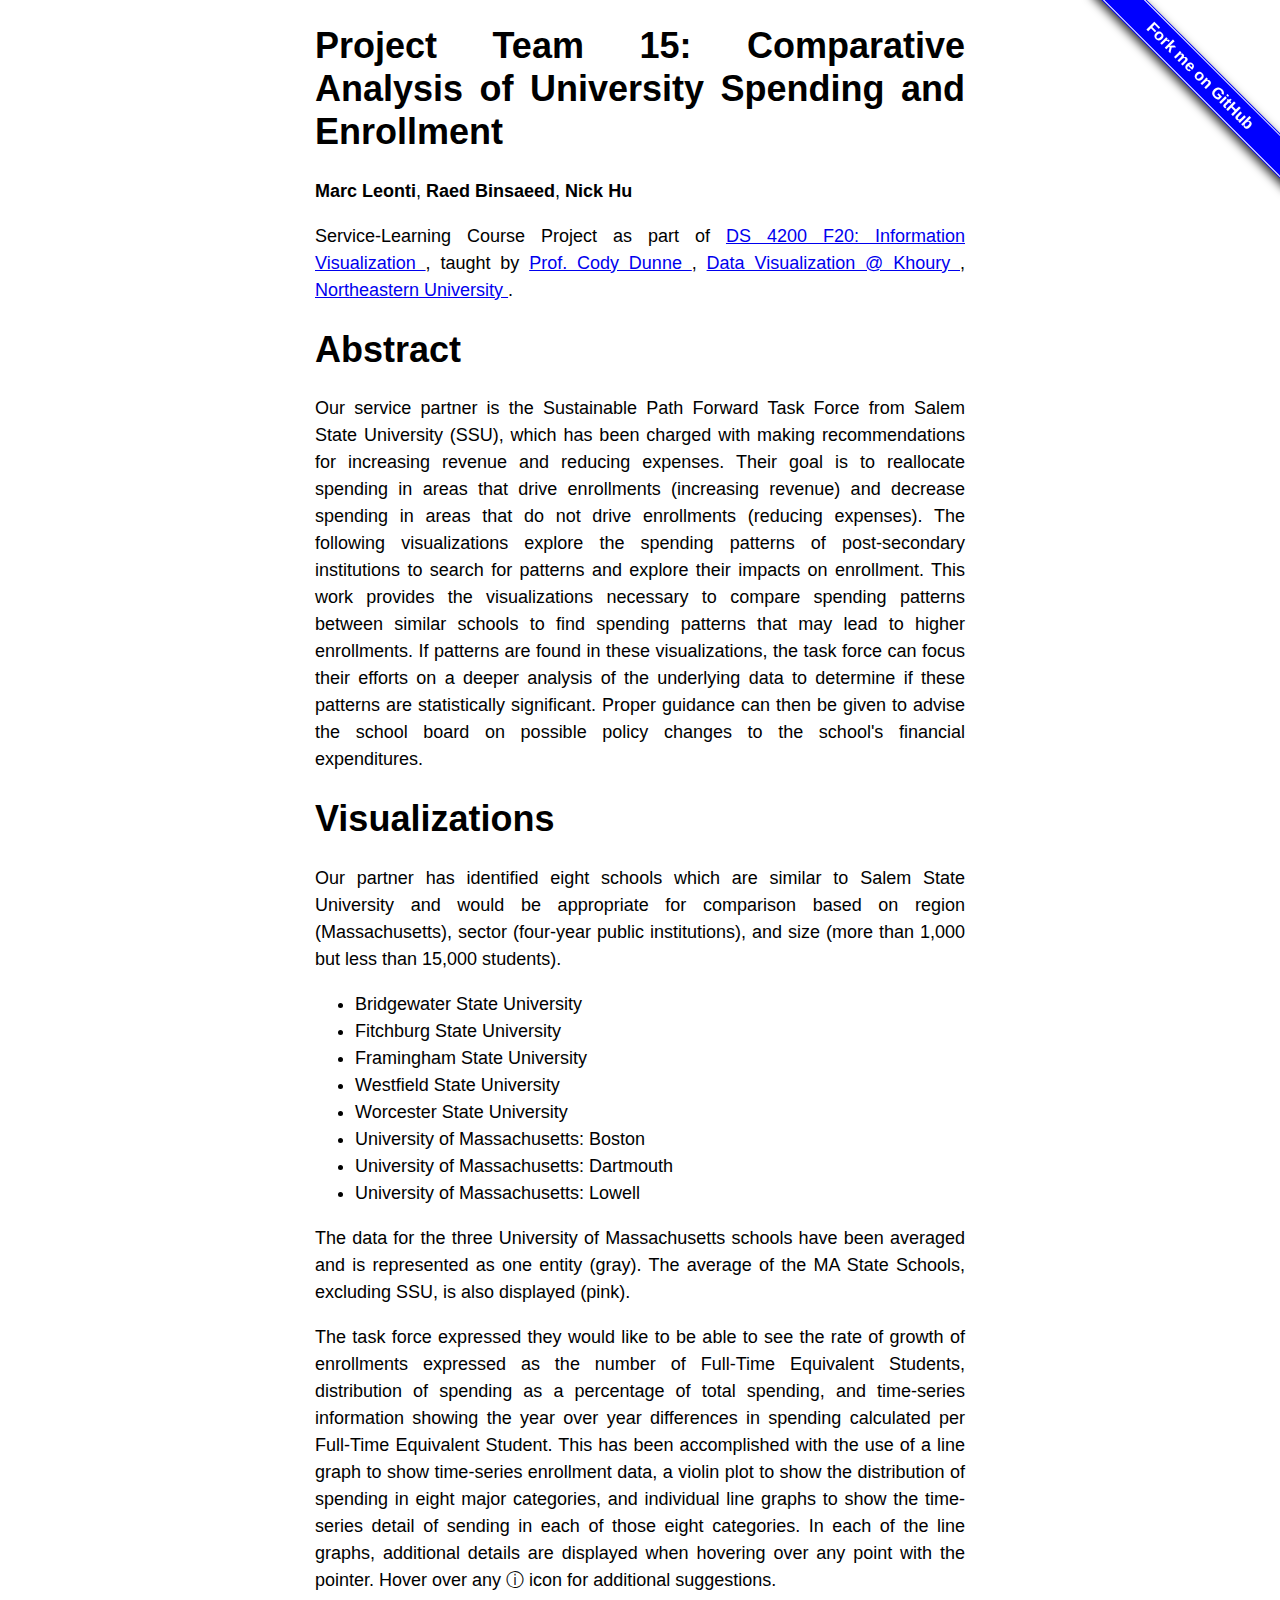
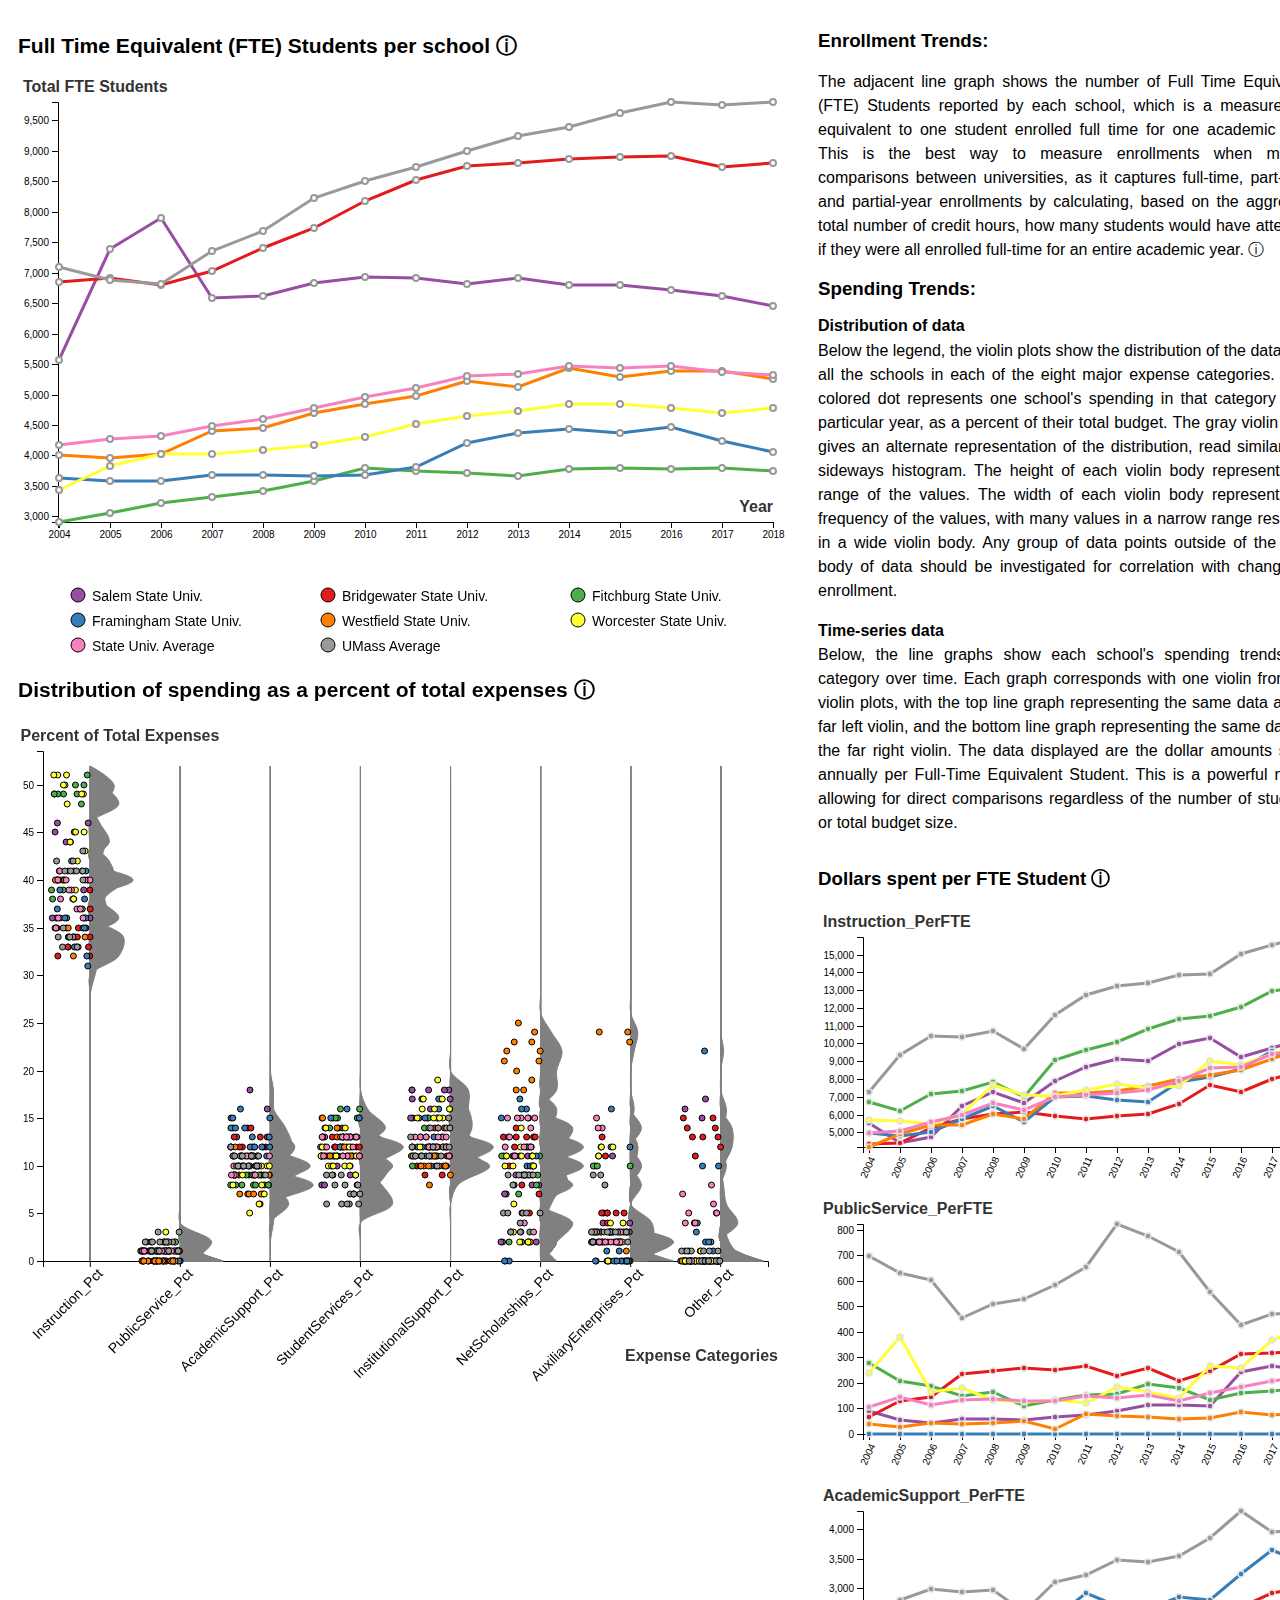
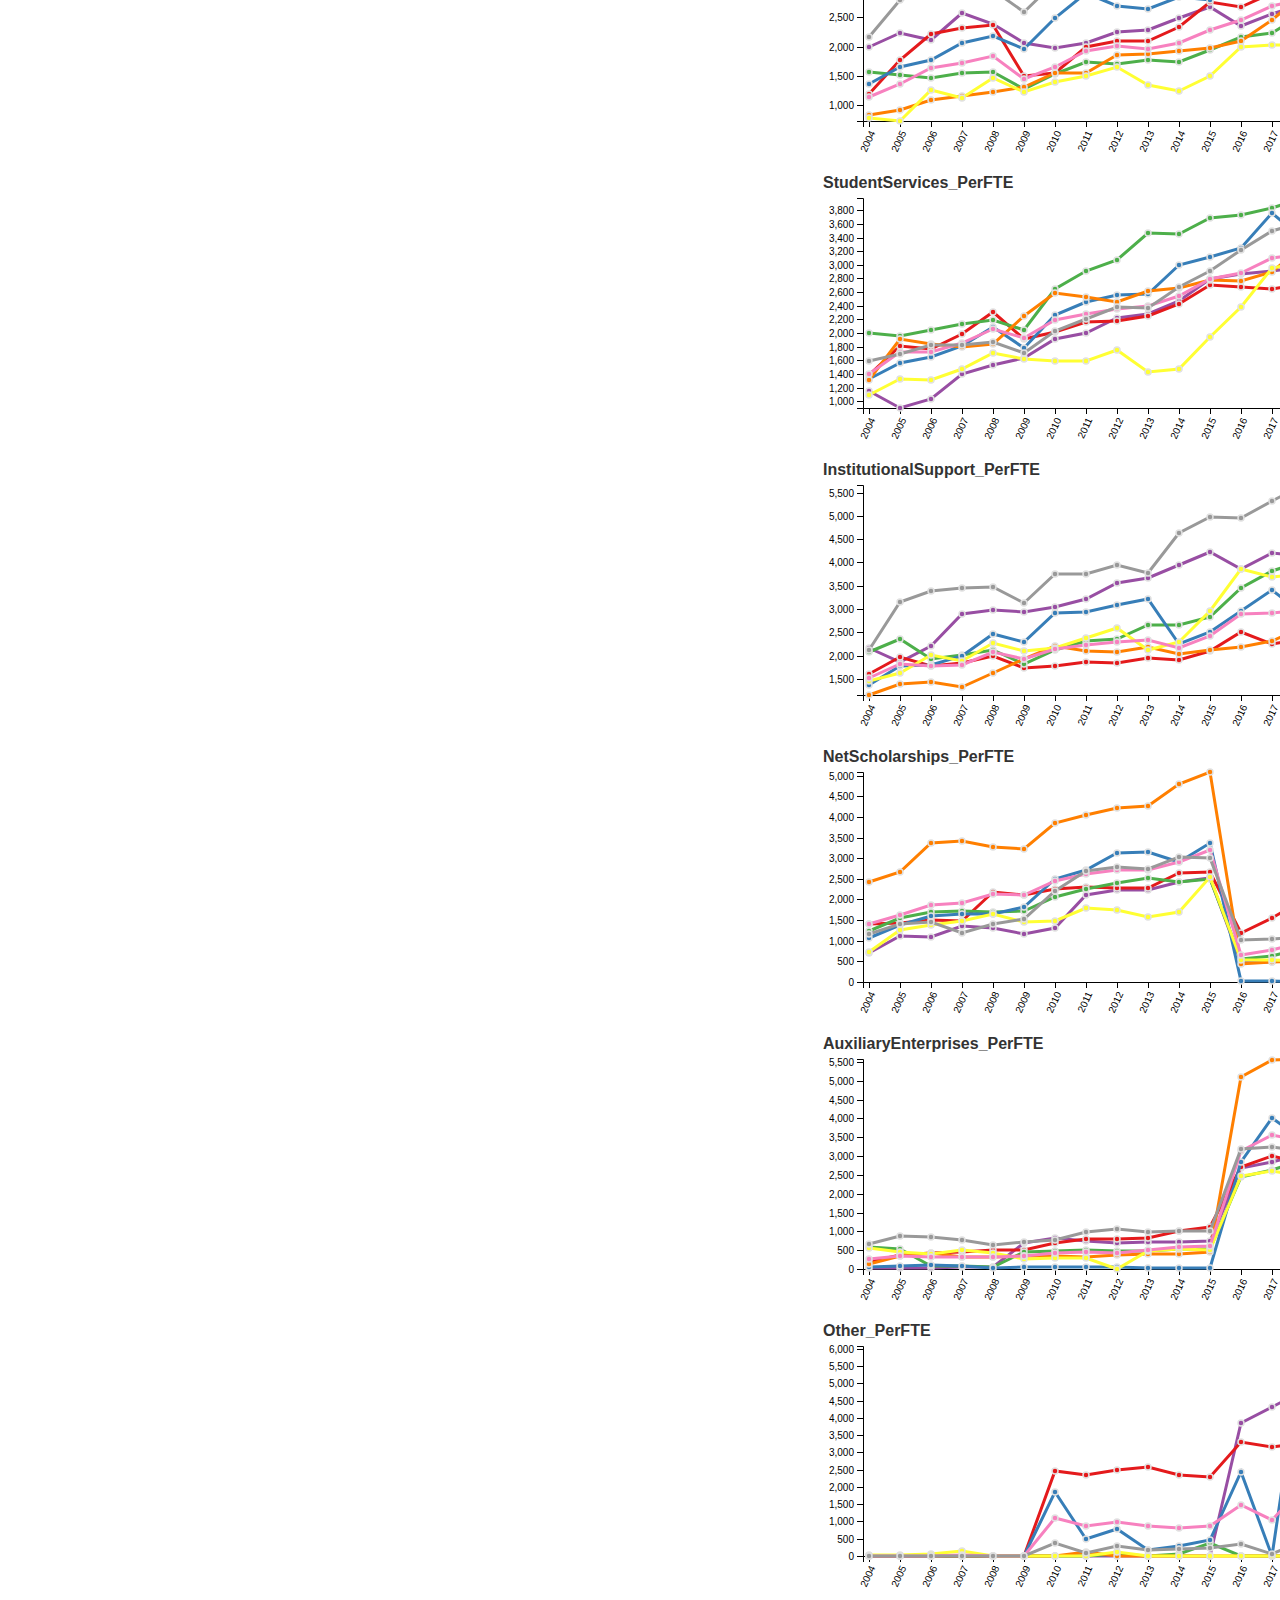
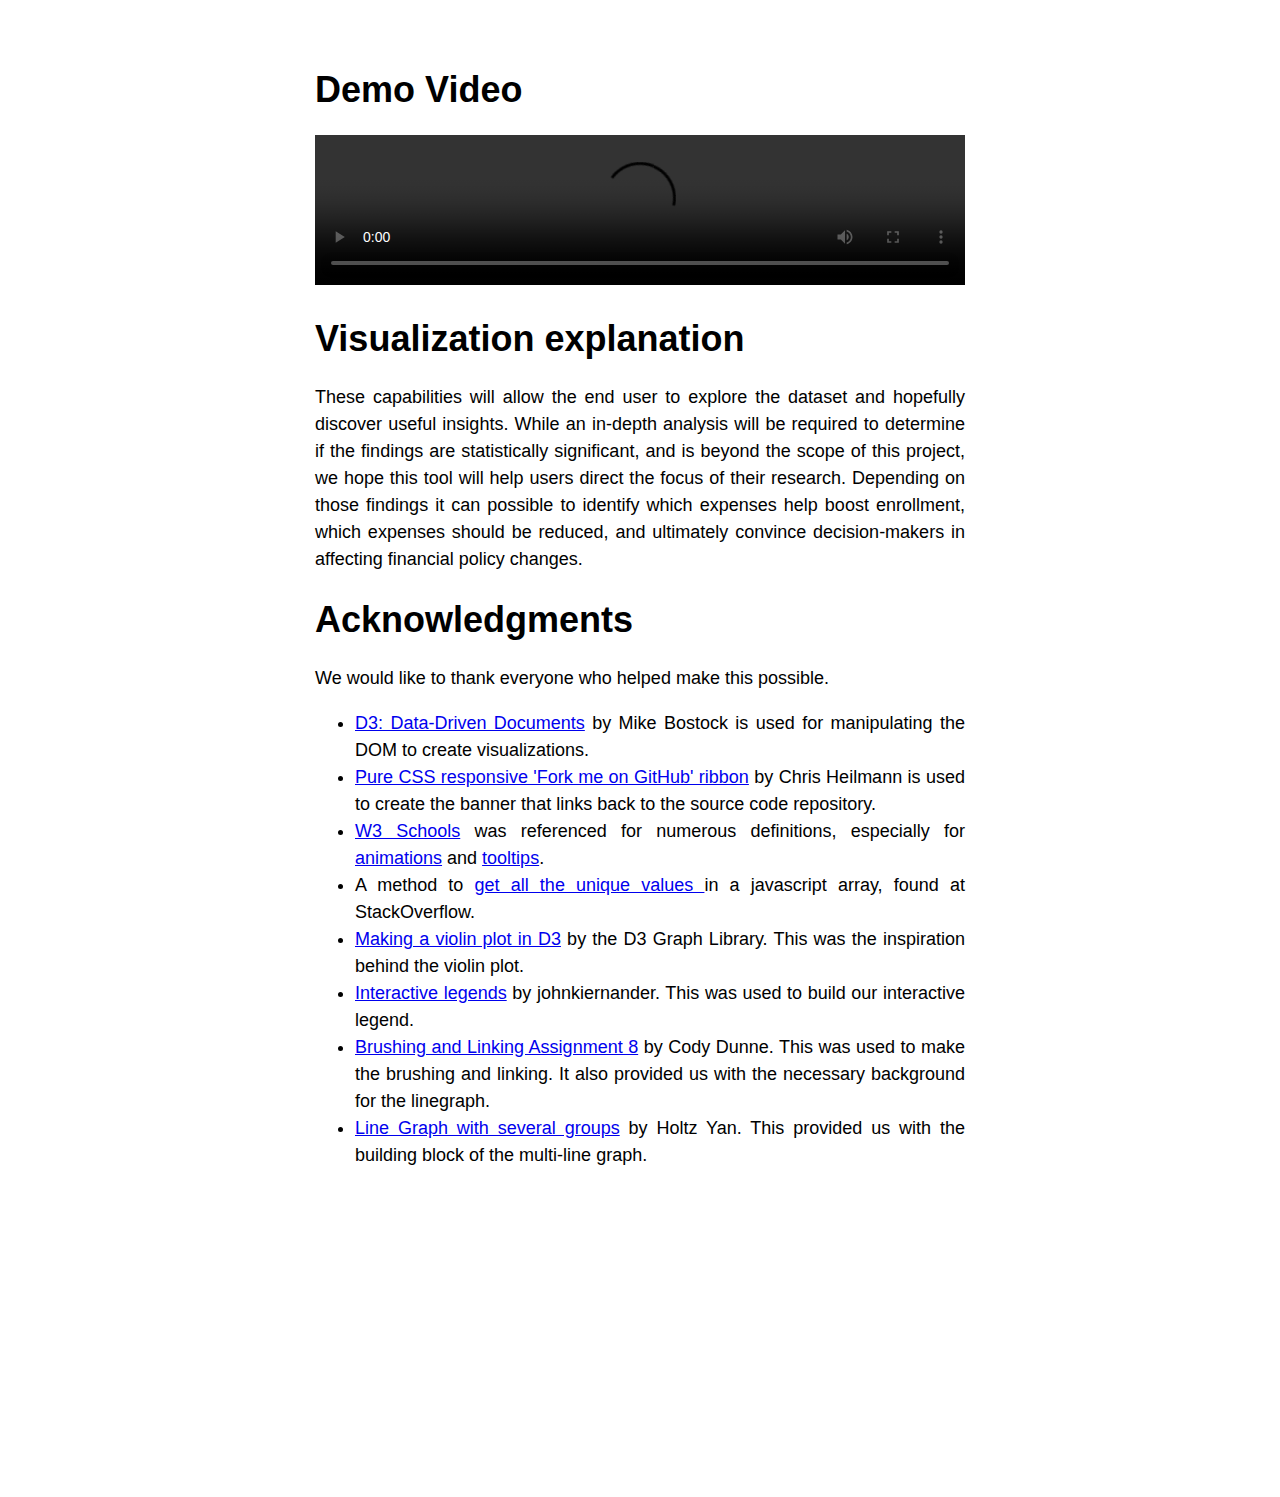
==== index.html @ 3ae49df3 "fixed typo" ====
<!DOCTYPE html>
<html lang='en'>

<!-- Begin Metadata -->

<head>
	<meta charset='utf-8'>
	<!-- Title -->
	<title>University Spending and Enrollment</title>
	<!-- CSS Styling -->
	<link rel='stylesheet' href='style.css'>
	<!-- Favicons -->
	<link rel='apple-touch-icon' sizes='180x180' href='favicons/apple-touch-icon.png'>
	<link rel='icon' type='image/png' sizes='32x32' href='favicons/favicon-32x32.png'>
	<link rel='icon' type='image/png' sizes='16x16' href='favicons/favicon-16x16.png'>
	<link rel='manifest' href='favicons/site.webmanifest'>
	<link rel='shortcut icon' href='favicons/favicon.ico'>
	<meta name='msapplication-TileColor' content='#da532c'>
	<meta name='msapplication-config' content='favicons/browserconfig.xml'>
	<meta name='theme-color' content='#ffffff'>
</head>
<!-- End Metadata -->


<!-- Begin tasks to be completed

/********************** TASKS TO BE COMPLETED *************************/

!! CITE REFERENCES WHERE WE BORROWED CODE (or saw code that inspired us)!!
Do this at the bottom of the index (this file) in 'Acknowledgements'

	Graphs
Make graph text not-selectable (axis labels)
Add $ or % to y-axis labels

End tasks to be completed -->


<body>


	<!-- Begin ForkOnGitHub -->
	<span id='forkongithub'>
		<a href='https://github.com/NEU-DS-4200-F20/project-group15-university_enrollment-spending'>
			Fork me on GitHub
		</a>
	</span>
	<!-- End ForkOnGitHub -->


	<!-- Begin Introduction -->
	<div class='narrow-column'>
		<h1>Project Team 15: Comparative Analysis of University Spending and Enrollment</h1>
		<p><strong>Marc Leonti</strong>, <strong>Raed Binsaeed</strong>, <strong>Nick Hu</strong></p>
		<p>
			Service-Learning Course Project as part of
			<a href='https://canvas.instructure.com/courses/1781732'>
				DS 4200 F20: Information Visualization
			</a>
			, taught by
			<a href='https://cody.khoury.northeastern.edu/'>
				Prof. Cody Dunne
			</a>
			,
			<a href='https://visualization.khoury.northeastern.edu/'>
				Data Visualization @ Khoury
			</a>
			,
			<a href='https://www.khoury.northeastern.edu/'>
				Northeastern University
			</a>
			.
		</p>

		<h1>Abstract</h1>
		<p>
			Our service partner is the Sustainable Path Forward Task Force from Salem State University (SSU), which has
			been charged with making recommendations for increasing revenue and reducing expenses. Their goal is to
			reallocate spending in areas that drive enrollments (increasing revenue) and decrease spending in areas that
			do not drive enrollments (reducing expenses). The following visualizations explore the spending patterns of
			post-secondary institutions to search for patterns and explore their impacts on enrollment. This work
			provides the visualizations necessary to compare spending patterns between similar schools to find spending
			patterns that may lead to higher enrollments. If patterns are found in these visualizations, the task force
			can focus their efforts on a deeper analysis of the underlying data to determine if these
			patterns are statistically significant. Proper guidance can then be given to advise the school board on
			possible policy changes to the school's financial expenditures.
		</p>

		<h1>Visualizations</h1>
		<p>
			Our partner has identified eight schools which are similar to Salem State University and would be
			appropriate for comparison based on region (Massachusetts), sector (four-year public institutions),
			and size (more than 1,000 but less than 15,000 students).
		</p>
		<ul>
			<li>Bridgewater State University</li>
			<li>Fitchburg State University</li>
			<li>Framingham State University</li>
			<li>Westfield State University</li>
			<li>Worcester State University</li>
			<li>University of Massachusetts: Boston</li>
			<li>University of Massachusetts: Dartmouth</li>
			<li>University of Massachusetts: Lowell</li>
		</ul>
		<p>
			The data for the three University of Massachusetts schools have been averaged and is represented as one
			entity (gray). The average of the MA State Schools, excluding SSU, is also displayed (pink).
		</p>
		<!-- insert data file switcher here -->
		<!--

		 -->
		<p>
			The task force expressed they would like to be able to see the rate of growth of enrollments expressed
			as the number of Full-Time Equivalent Students, distribution of spending as a percentage of total
			spending, and time-series information showing the year over year differences in spending calculated
			per Full-Time Equivalent Student. This has been accomplished with the use of a line graph to show
			time-series enrollment data, a violin plot to show the distribution of spending in eight major
			categories, and individual line graphs to show the time-series detail of sending in each of those
			eight categories. In each of the line graphs, additional details are displayed when hovering over
			any point with the pointer. Hover over any &#9432; icon for additional suggestions.
		</p>
	</div><!-- End narrow-column -->
	<!-- End Introduction -->


	<!-- Begin Visualizations -->
	<div class='vis-holder'>
		<!-- This container holds all visualizations -->

		<div class='side-graph-column'>
			<h3>
				Full Time Equivalent (FTE) Students per school
				<!-- a tooltip activated by hovering over an icon -->
				<span class="tooltipicon"> &#9432;
					<span class="tooltiptext">
						In this line graph, hovering over any data point will reveal more data about that
						specific point.<br /><br />Click any colored dot in the legend below to filter by school.
						Continue clicking the colored dots to add or remove schools from all of the line graphs.
						<br /><br />Click anywhere in the violin plot area to reset the graph to show all schools.
					</span>
				</span>
			</h3>
			<div class='total-fte-holder'>
				<!-- Total FTE line graph is inserted here by js -->
			</div>
		</div><!-- End side-graph-column -->

		<div class='side-text-column'>
			<h3>Enrollment Trends:</h3>
			<p>
				The adjacent line graph shows the number of Full Time Equivalent (FTE) Students reported by
				each school, which is a measurement equivalent to one student enrolled full time for one academic
				year. This is the best way to measure enrollments when making comparisons between universities, as
				it captures full-time, part-time, and partial-year enrollments by calculating, based on the
				aggregate total number of credit hours, how many students would have attended if they were all
				enrolled full-time for an entire academic year.
				<!-- a tooltip activated by hovering over an icon -->
				<span class="tooltipicon"> &#9432;
					<span class="tooltiptext">
						We can see with this visualization that most of the schools in this analysis have reported
						positive growth over time, but Salem State University (purple) has shown steady negative
						growth since 2010. Bridgewater State (red) has the most FTE Students of the MA State schools,
						and the UMass schools (gray) have the highest average enrollment among all MA public schools.
						Both schools have reported steady growth over the timeframe.<br /><br />Since these schools seem to be
						getting it right, we would look for similar spending patterns between these schools to find
						a correlation between certain expenses and enrollment changes.
					</span>
				</span>
			</p>

			<h3>Spending Trends:</h3>
			<h4>Distribution of data</h4>
			<p>
				Below the legend, the violin plots show the distribution of the data from all the schools in each of
				the eight major expense categories. Each colored dot represents one school's spending in that category
				for a particular year, as a percent of their total budget. The gray violin body gives an alternate
				representation of the distribution, read similar to a sideways histogram. The height of each violin
				body represents the range of the values. The width of each violin body represents the frequency of the
				values, with many values in a narrow range resulting in a wide violin body. Any group of data points
				outside of the main body of data should be investigated for correlation with changes in enrollment.
			</p>
			<h4>Time-series data</h4>
			<p>
				Below, the line graphs show each school's spending trends per category over time. Each graph
				corresponds with one violin from the violin plots, with the top line graph representing the same
				data as the far left violin, and the bottom line graph representing the same data as the far right
				violin. The data displayed are the dollar amounts spent annually per Full-Time Equivalent Student.
				This is a powerful metric allowing for direct comparisons regardless of the number of students or
				total budget size.
			</p>

		</div><!-- End side-text-column -->

		<div class='sticky-zone'>
			<!-- This container holds the violins and legend -->

			<div class='legend-zone'>
				<!-- legend is inserted here by js -->
			</div>

			<div class='violinplot-holder'>
				<h3>
					Distribution of spending as a percent of total expenses
					<!-- a tooltip activated by hovering over an icon -->
					<span class="tooltipicon"> &#9432;
						<span class="tooltiptext">
							Brushing (click and drag) on any group of points within a violin will filter the
							corresponding line graph on the right to only show the lines related to those data
							points. Simply clicking anywhere in the chart will reset the line graphs to show all
							data again.<br /><br />For example, if the brushed points happen to represent Salem State
							in 2006 and Fitchburg State in 2010, the corresponding line graph on the right will
							show the lines for both Salem and Fitchburg in both 2006 and 2010. You can only brush
							one violin at a time, but consecutively brushing numerous violins will allow each
							line graph to highlight a different subset of the data.
						</span>
					</span>
				</h3>
				<!-- violinplot is inserted here by js -->
			</div><!-- End violinplot-holder -->

		</div><!-- End sticky-zone -->


		<div class='linecharts-holder'>
			<h3>
				Dollars spent per FTE Student
				<!-- a tooltip activated by hovering over an icon -->
				<span class="tooltipicon"> &#9432;
					<span class="tooltiptext">
						Hovering over any data point will reveal more data about that specific point.<br /><br />
						The number of schools represented in these line graphs can also be filtered by clicking
						on the colored circles in the legend. Brushing (click and drag) on any group of
						points within a violin will filter the corresponding line graph below to only show the
						lines related to those data points.<br /><br />Click anywhere in the violin plot area to
						reset the line graphs to show all schools.
					</span>
				</span>
			</h3>
		</div><!-- End linecharts-holder -->

	</div><!-- End vis-holder -->
	<!-- End Visualizations -->


	<!-- Begin Video -->
	<div class='narrow-column'>
		<h1>Demo Video</h1>


		<video controls width='100%'>
			<source src='files/Ourvideo.mp4' type='video/mp4'>
			<p>
				Your browser doesn't support HTML5 video. Here is a
				<a href='http://www.ccs.neu.edu/home/cody/courses/shared/d3-flexible-transitions.mp4'>
					link to the video
				</a> instead.
			</p>
		</video>




		<!-- Begin Conclusion -->
		<h1>Visualization explanation</h1>
		<p>
			These capabilities will allow the end user to explore the dataset and hopefully discover useful insights.
			While an in-depth analysis will be required to determine if the findings are statistically significant, and
			is beyond the scope of this project, we hope this tool will help users direct the focus of their research.
			Depending on those findings it can possible to identify which expenses help boost enrollment, which
			expenses should be reduced, and ultimately convince decision-makers in affecting financial policy changes.
		</p>

		<h1>Acknowledgments</h1>
		<p>We would like to thank everyone who helped make this possible.</p>
		<ul>
			<li>
				<a href='https://d3js.org/'>D3: Data-Driven Documents</a> by Mike Bostock
				is used for manipulating the DOM to create visualizations.
			</li>
			<li>
				<a href='https://codepo8.github.io/css-fork-on-github-ribbon/#'>Pure CSS
				responsive 'Fork me on GitHub' ribbon</a> by Chris Heilmann is used to create
				the banner that links back to the source code repository.
			</li>
			<li>
				<a href='https://www.w3schools.com/'>W3 Schools</a> was referenced for numerous
				definitions, especially for <a href='https://www.w3schools.com/css/css3_animations.asp'>
				animations</a> and <a href='https://www.w3schools.com/css/css_tooltip.asp'>
				tooltips</a>.
			</li>
			<li>
				A method to
				<a href='https://stackoverflow.com/questions/1960473/get-all-unique-values-in-a-javascript-array-remove-duplicate'>
					get all the unique values
				</a> in a javascript array, found at StackOverflow.
			</li>
			<li>
				<a href='https://www.d3-graph-gallery.com/graph/violin_jitter.html'>Making a violin plot in D3</a> by
				the D3 Graph Library. This was the inspiration behind the violin plot.
			</li>
			<li>
				<a href='http://dimplejs.org/advanced_examples_viewer.html?id=advanced_interactive_legends'>Interactive
				legends</a> by johnkiernander. This was used to build our interactive legend.
			</li>
			<li>
				<a href='https://github.com/NEU-DS-4200-F20/assignment--brushing-and-linking-binsaeedraed.git'>Brushing
				and Linking Assignment 8</a> by Cody Dunne. This was used to make the brushing and linking. It also
				provided us with the necessary background for the linegraph.
			</li>
			<li>
				<a href='https://www.d3-graph-gallery.com/graph/line_several_group.html'>Line Graph with several
				groups</a> by Holtz Yan. This provided us with the building block of the multi-line graph.
			</li>
		</ul>
		<!-- End Conclusion -->

	</div><!-- End narrow-column -->


	<div class='blank-area'>
		<!-- For testing & debugging. Delete later -->
	</div><!-- End blank-area -->


	<!-- Scripts at the end avoid need for dealing with async, defer, or onload event handlers -->
	<script src='lib/d3.v6.1.1/d3.min.js'></script>
	<script src='js/visualization.js'></script>

	<!-- Must list the global file first to define the colors -->
	<script src='js/global.js'></script> <!-- color chart -->

	<!-- Now we can build the violin and line graphs -->
	<script src='js/ftelinegraph.js'></script>
	<script src='js/legend.js'></script>
	<script src='js/violinplot.js'></script>
	<script src='js/linegraph.js'></script>

</body>

</html>
---- style.css ----
/* General formatting */

body {
	padding: 0 10px;
	font: 18px/1.5 -apple-system, BlinkMacSystemFont, 'avenir next', avenir, 'Segoe UI', 'lucida grande',
		'helvetica neue', helvetica, 'Fira Sans', roboto, noto, 'Droid Sans', cantarell, oxygen, ubuntu,
		'franklin gothic medium', 'century gothic', 'Liberation Sans', sans-serif;
}

h1 {
	line-height: 1.2;
}

h2,
h3 {
	line-height: 1;
}

h4 {
	line-height: .8;
	margin-bottom: -10px;
}

/* A narrow column of text */
.narrow-column {
	max-width: 650px;
	margin: 20px auto;
	text-align: justify;
	text-justify: inter-word;
}

/* A container holding all visualization containers*/
.vis-holder {
	width: 1300px;
	height: 3230px;
		/* Extra height needed to allow for split scrolling. Increasing this
		number increases the distance between the end of the column of
		linecharts and the beginning of the Demo Video header. */
	margin: 20px auto;
}

/* A column on the left for a graph */
.side-graph-column {
	width: 800px;
	float: left;
}

/* A container for the FTE line graph */
.total-fte-holder {
	width: 800px;
	float: left;
}

/* A column on the right for text */
.side-text-column {
	font-size: 16px;
	width: 500px;
	float: right;
	text-align: justify;
	text-justify: inter-word;
}

/* A container that 'sticks' to the top left corner of the
		screen while scrolling through content on the right. The
		violin and legend containers reside inside this container*/
.sticky-zone {
	float: left;
	position: -webkit-sticky;
	position: sticky;
	top: 0;
}

/* A container for the legend */
.legend-zone {
	width: 800px;
	margin: auto;
}

/* A container for the violinplot */
.violinplot-holder {
	margin-top: -20px;
	width: 800px;
	float: left;
}

/* A container for the linegraphs  pinned to the right side of the sticky-zone */
.linecharts-holder {
	font-size: 16px;
	float: right;
	width: 500px;
	/* when adjusting this number also look at:
					linegraph.js linewidth = ?px */
}

/* A temporary class for debugging */
.blank-area {
	width: 650px;
	height: 300px;
	margin: auto;
}

/* ? */
circle.selected {
	stroke: pink;
	fill: red;
	stroke-width: 3;
	/* opacity: 0.5; */
}

/* ? */
.point {
	fill: white;
	stroke: #999;
}

/* x-axis and y-axis labels */
.axisLabel {
	fill: #333;
	font-size: 16px;
	font-weight: bold;
}

/* School names in the legend */
.legend-text {
	font-size: 14px;
	color: #000;
}


/* From https://www.w3schools.com/css/css_tooltip.asp */
/* Tooltip container */
.tooltipicon {
	position: relative;
	display: inline-block;
	animation: blinky 10s linear 1s infinite forwards
}

@keyframes blinky {
	5% {color: black;}
	10% {color: white;}
	15% {color: black;}
	20% {color: white;}
	25% {color: black;}
}

/* Tooltip text */
.tooltipicon .tooltiptext {
	visibility: hidden;
	width: 400px;
	background-color: lightsteelblue;
	font: 14px sans-serif;
	color: blue;
	text-align: left;
	padding: 10px;
	border-radius: 6px;
	top: 100%;
	left: 50%;
	margin-left: -200px;
	animation: 0s;
	opacity: 0;
	transition: 350ms;

	/* Position the tooltip text */
	position: absolute;
	z-index: 1;
}

/* Show the tooltip text when you mouse over the tooltip container */
.tooltipicon:hover .tooltiptext {
	visibility: visible;
	opacity: 1;
}




/* Format the in-graph tooltips */
div.tooltip {
	position: absolute;
	top: 100%;
	left: 50%;
	margin-left: -200px;
	text-align: left;
	padding: 4px;
	font: 12px sans-serif;
	background: lightsteelblue;
	border: 0px;
	border-radius: 4px;
	pointer-events: none;
}

/* Format the tooltip */
div.tooltip2 {
	position: absolute;
	text-align: left;
	padding: 4px;
	font: 12px sans-serif;
	background: lightsteelblue;
	border: 0px;
	border-radius: 4px;
	pointer-events: none;
}

/* Fork on GitHub ribbon via https://codepo8.github.io/css-fork-on-github-ribbon/# */
#forkongithub a {
	background: #00F;
	color: #fff;
	text-decoration: none;
	font-family: arial, sans-serif;
	text-align: center;
	font-weight: bold;
	padding: 5px 40px;
	font-size: 1rem;
	line-height: 1.4rem;
	position: relative;
	transition: 0.5s;
}

#forkongithub a:hover {
	background: #118;
	color: #fff;
}

#forkongithub a::before,
#forkongithub a::after {
	content: '';
	width: 100%;
	display: block;
	position: absolute;
	top: 1px;
	left: 0;
	height: 1px;
	background: #fff;
}

#forkongithub a::after {
	bottom: 1px;
	top: auto;
}

@media screen and (min-width:1000px) {
	#forkongithub {
		position: absolute;
		display: block;
		top: 0;
		right: 0;
		width: 200px;
		overflow: hidden;
		height: 200px;
		z-index: 9999;
	}

	#forkongithub a {
		width: 200px;
		position: absolute;
		top: 60px;
		right: -60px;
		transform: rotate(45deg);
		-webkit-transform: rotate(45deg);
		-ms-transform: rotate(45deg);
		-moz-transform: rotate(45deg);
		-o-transform: rotate(45deg);
		box-shadow: 4px 4px 10px rgba(0, 0, 0, 0.8);
	}
}
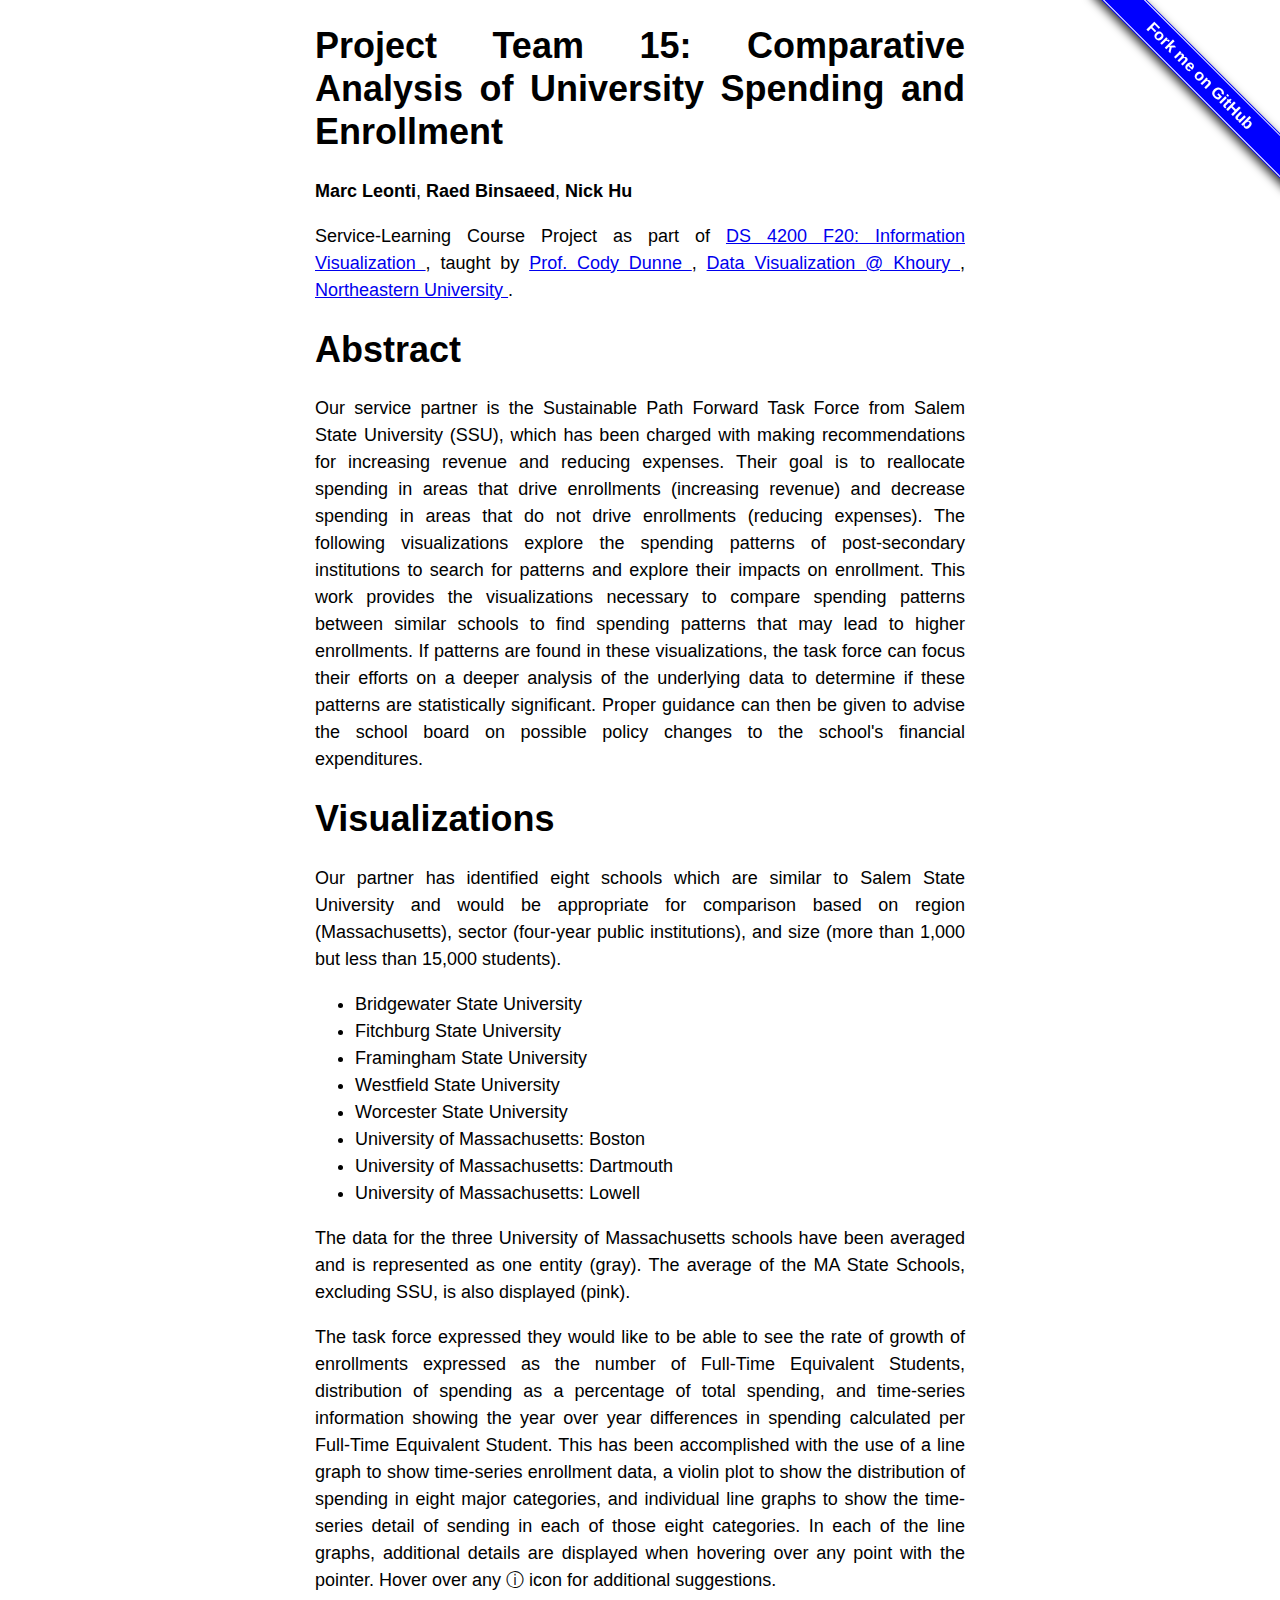
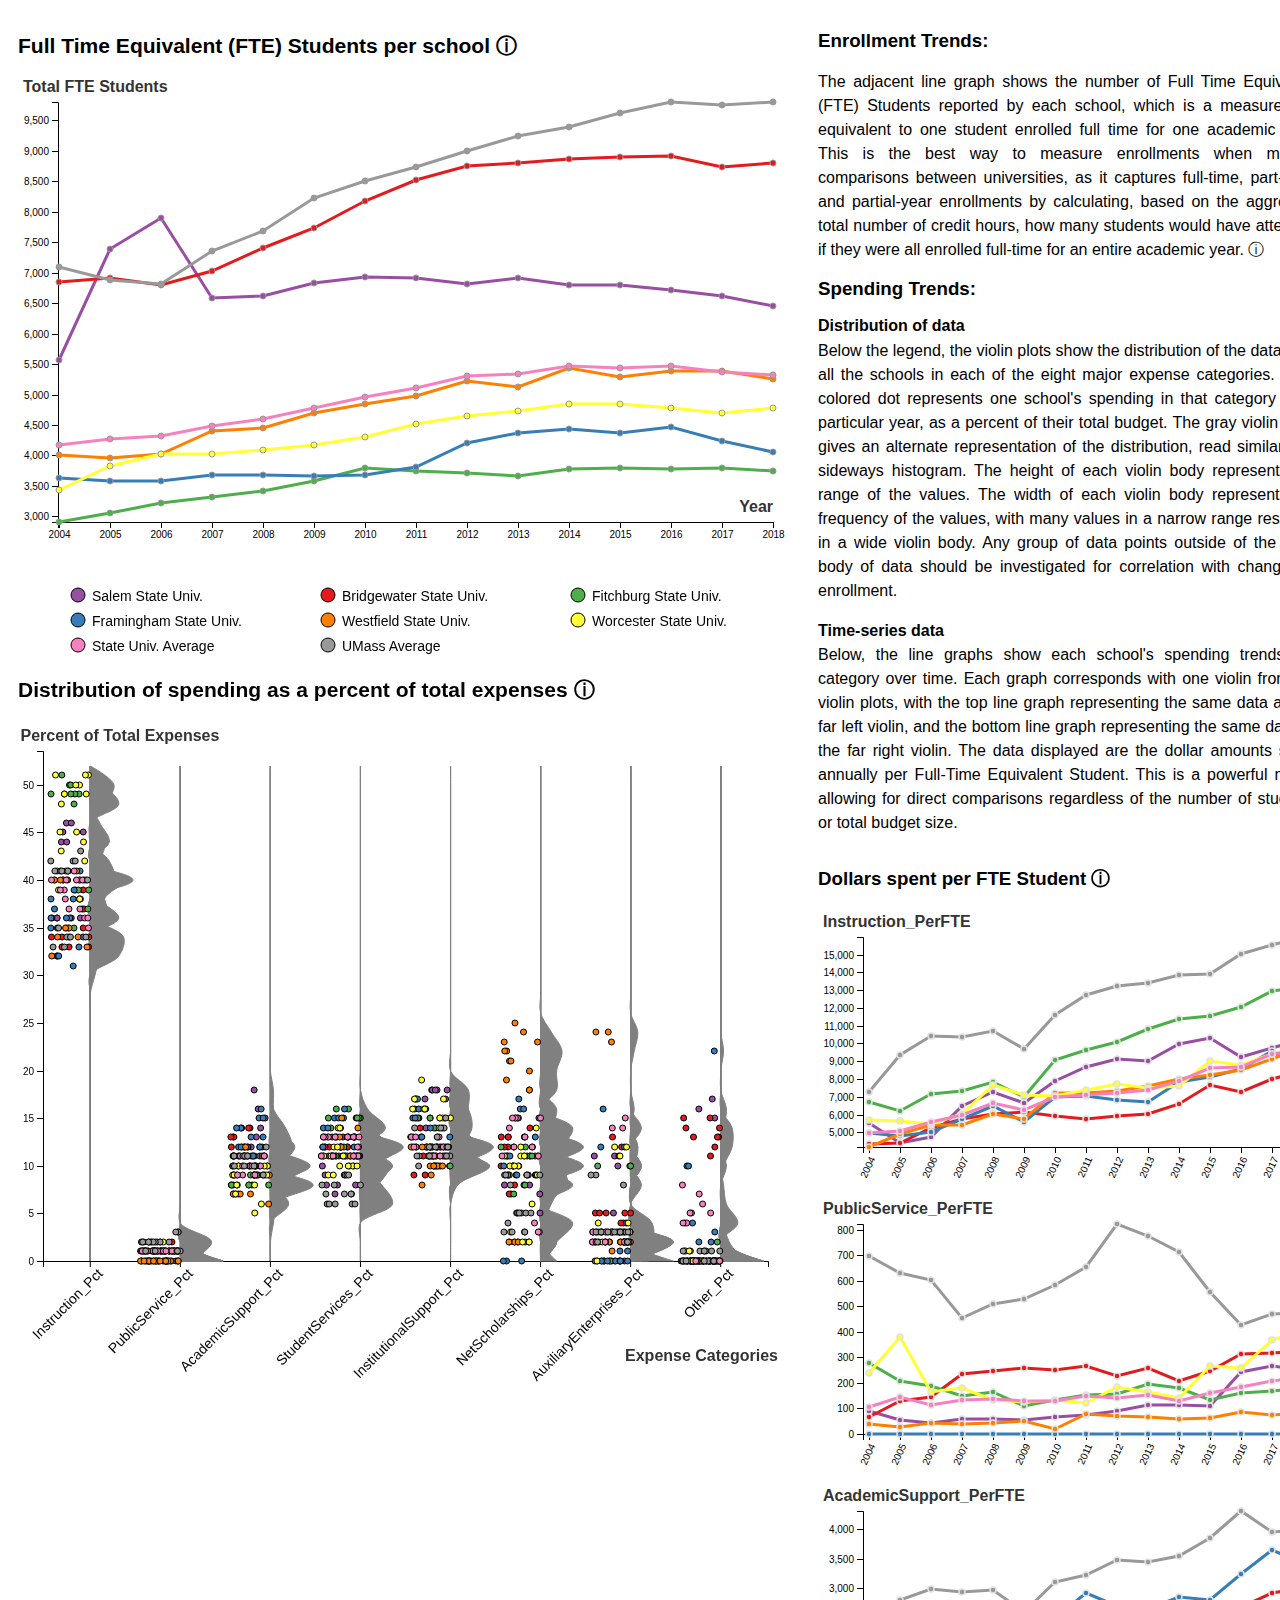
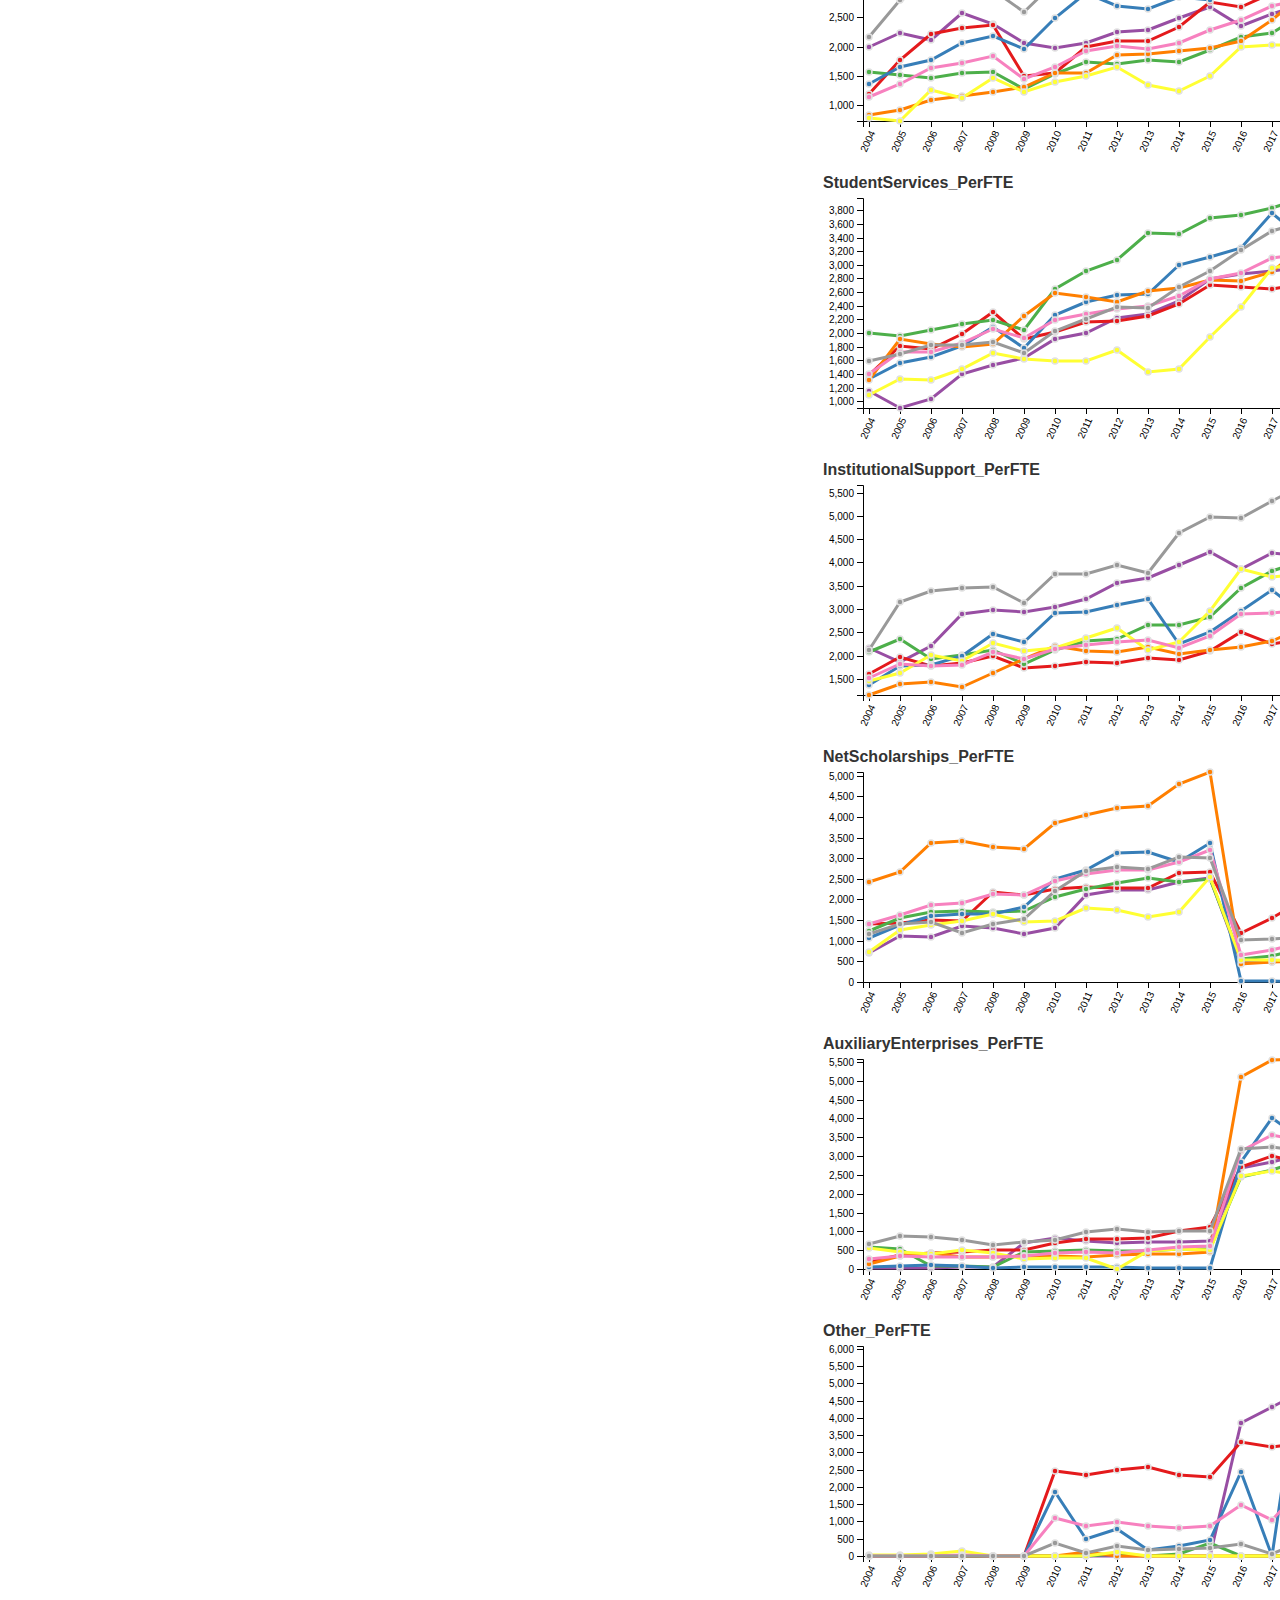
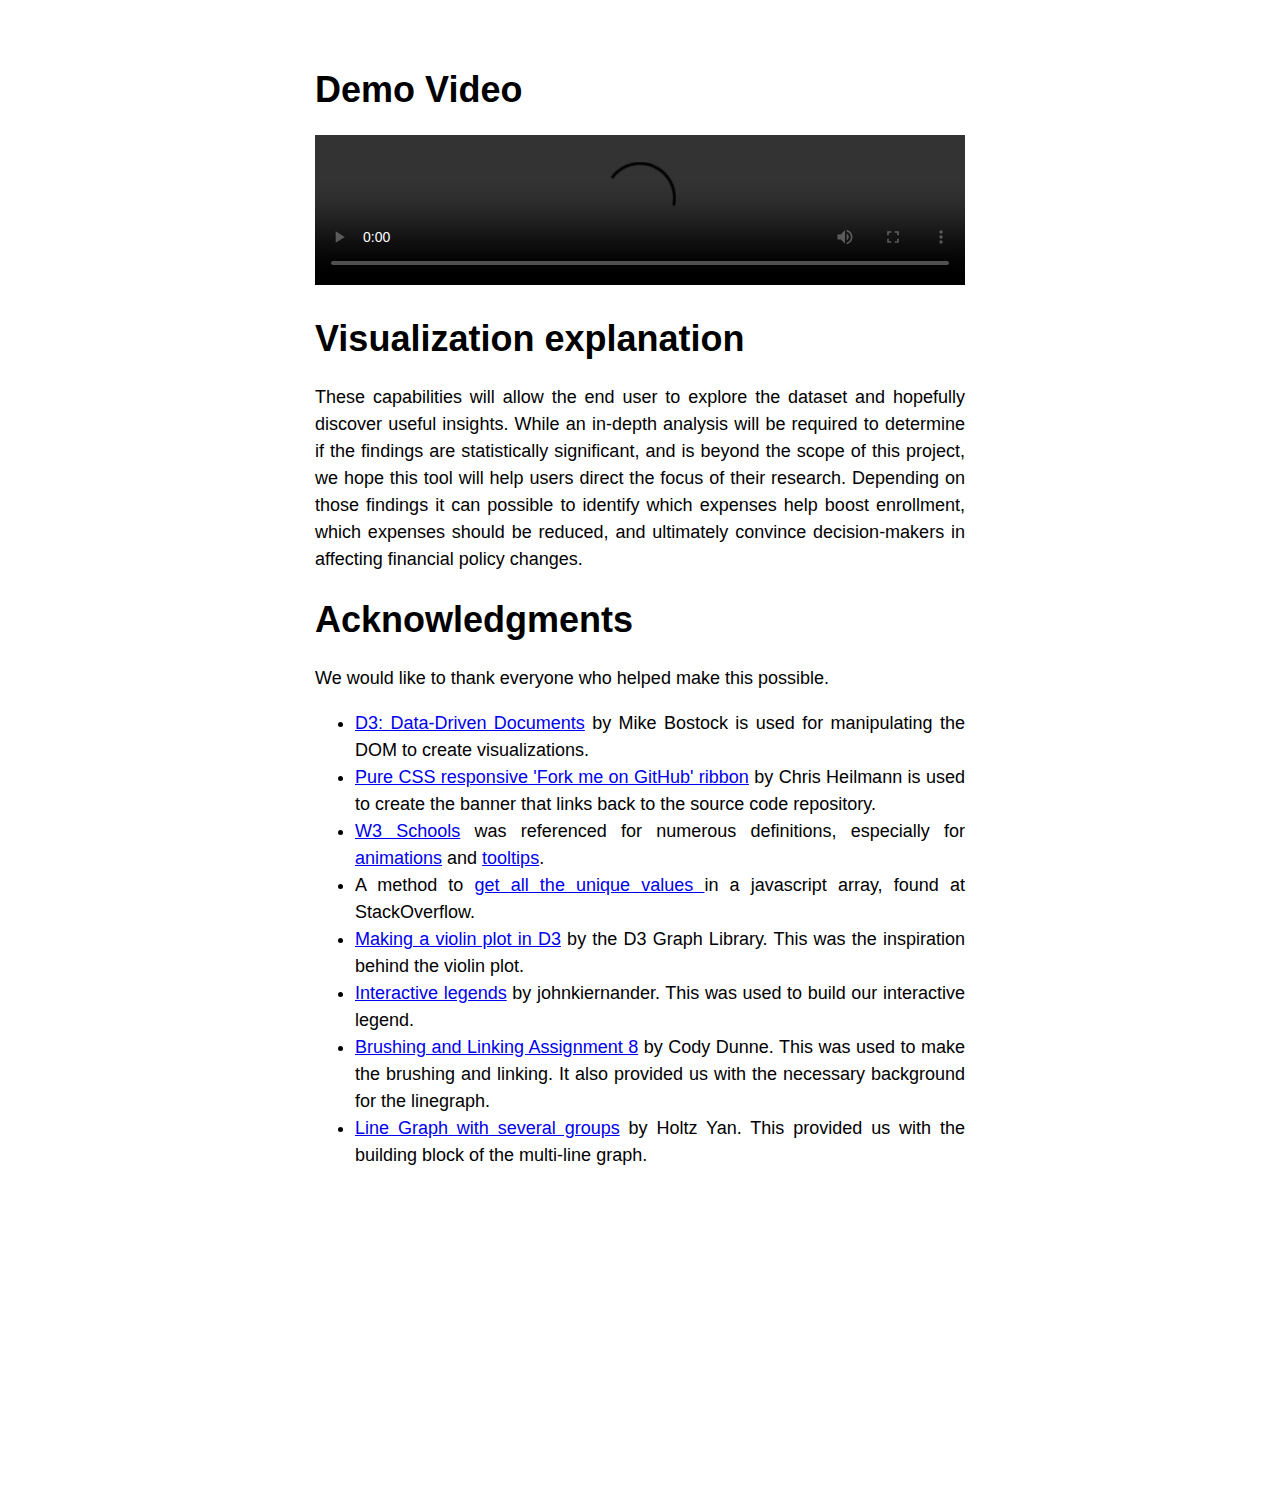
==== commit 4b645b81: "Merge branch 'gh-pages' of https://github.com/NEU-DS-4200-F20/project-group15-university_enrollment-" ====
--- a/index.html
+++ b/index.html
@@ -249,7 +249,7 @@
 
 
 		<video controls width='100%'>
-			<source src='files/Ourvideo.mp4' type='video/mp4'>
+			<source src='files/Projectvideo.mp4' type='video/mp4'>
 			<p>
 				Your browser doesn't support HTML5 video. Here is a
 				<a href='http://www.ccs.neu.edu/home/cody/courses/shared/d3-flexible-transitions.mp4'>
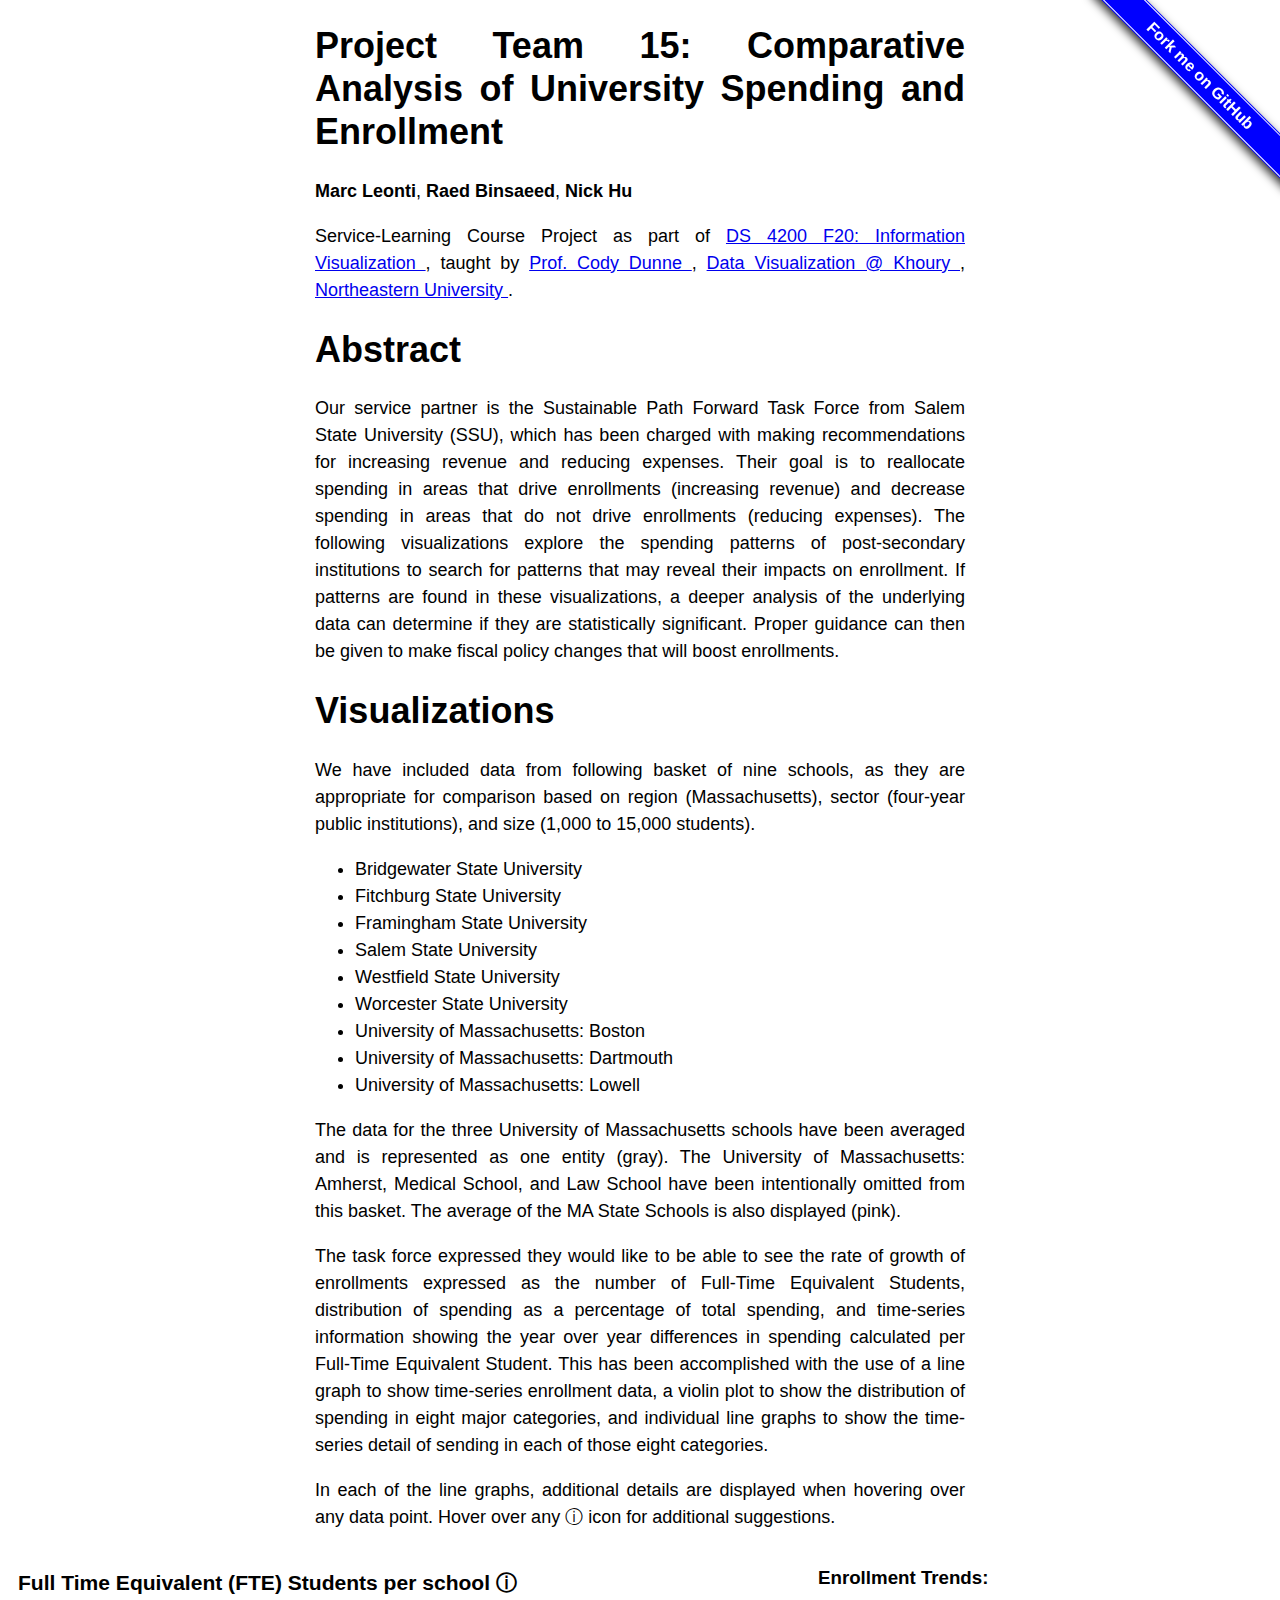
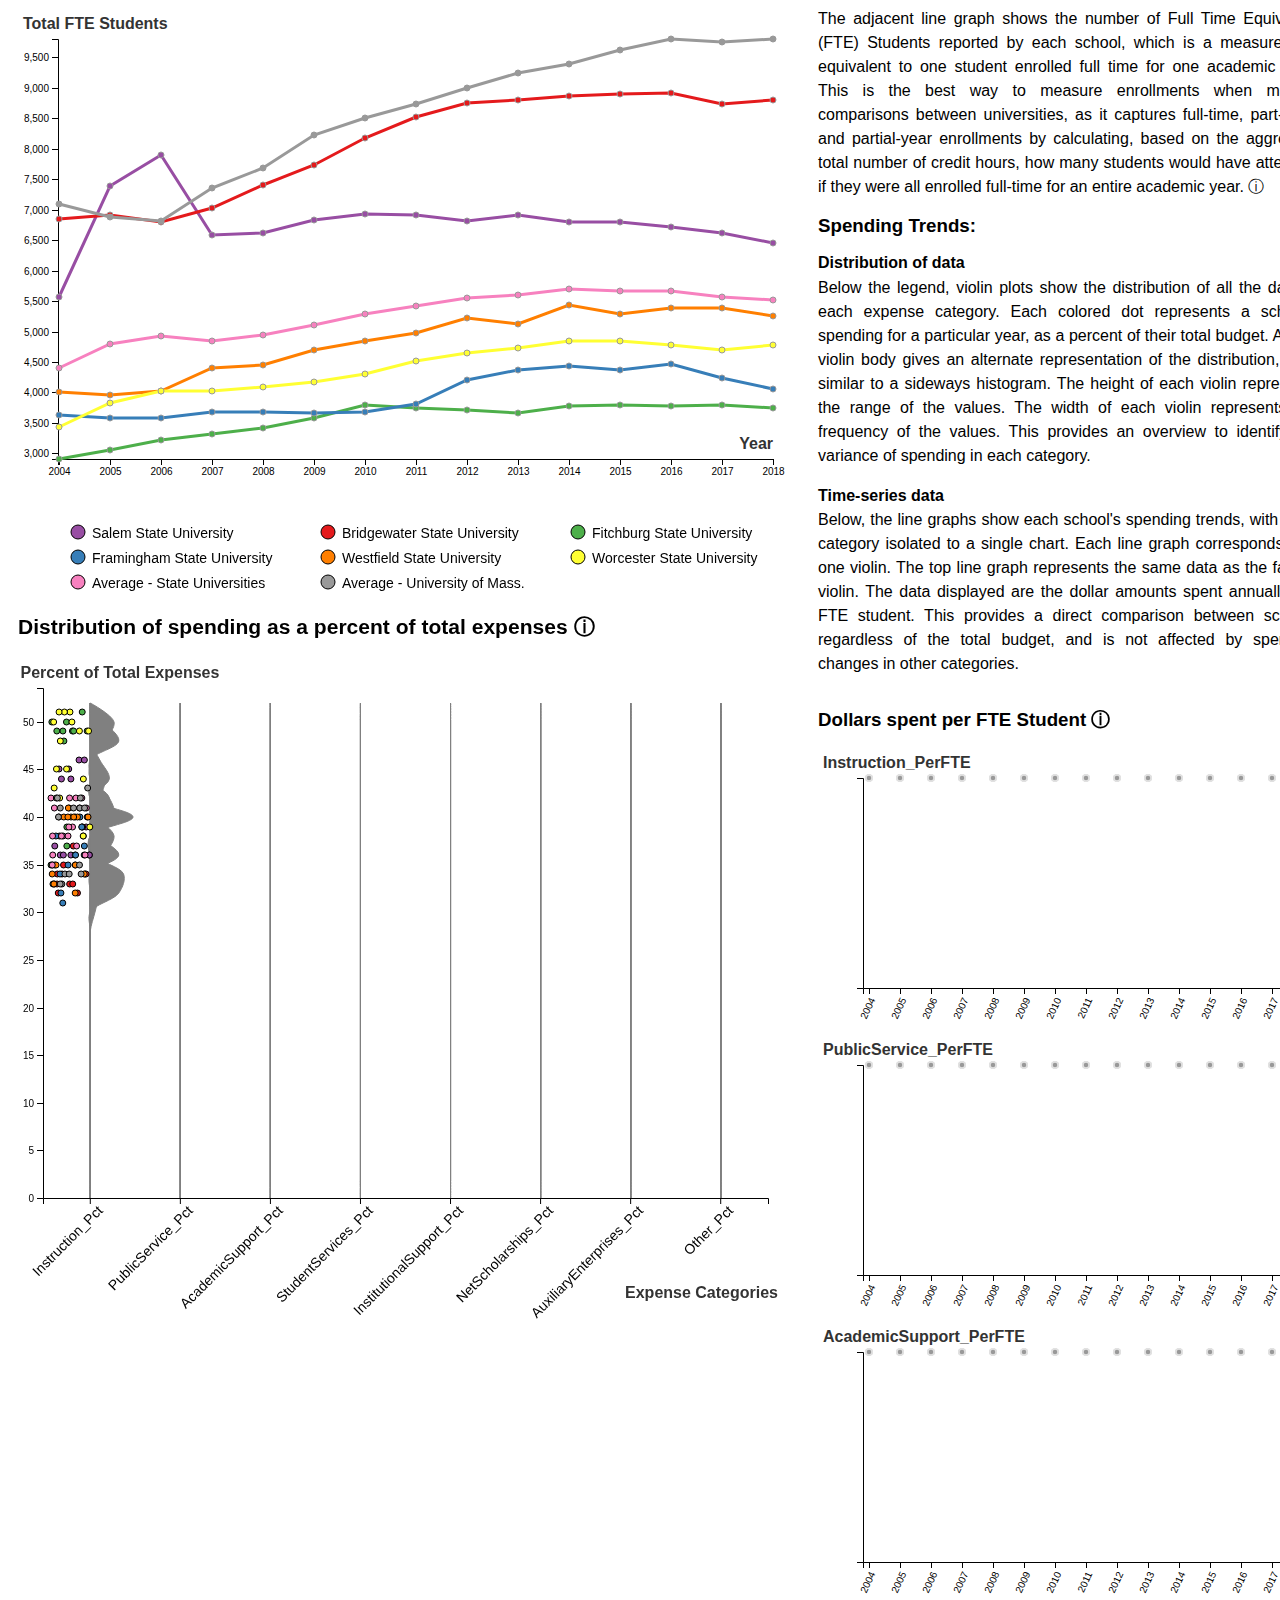
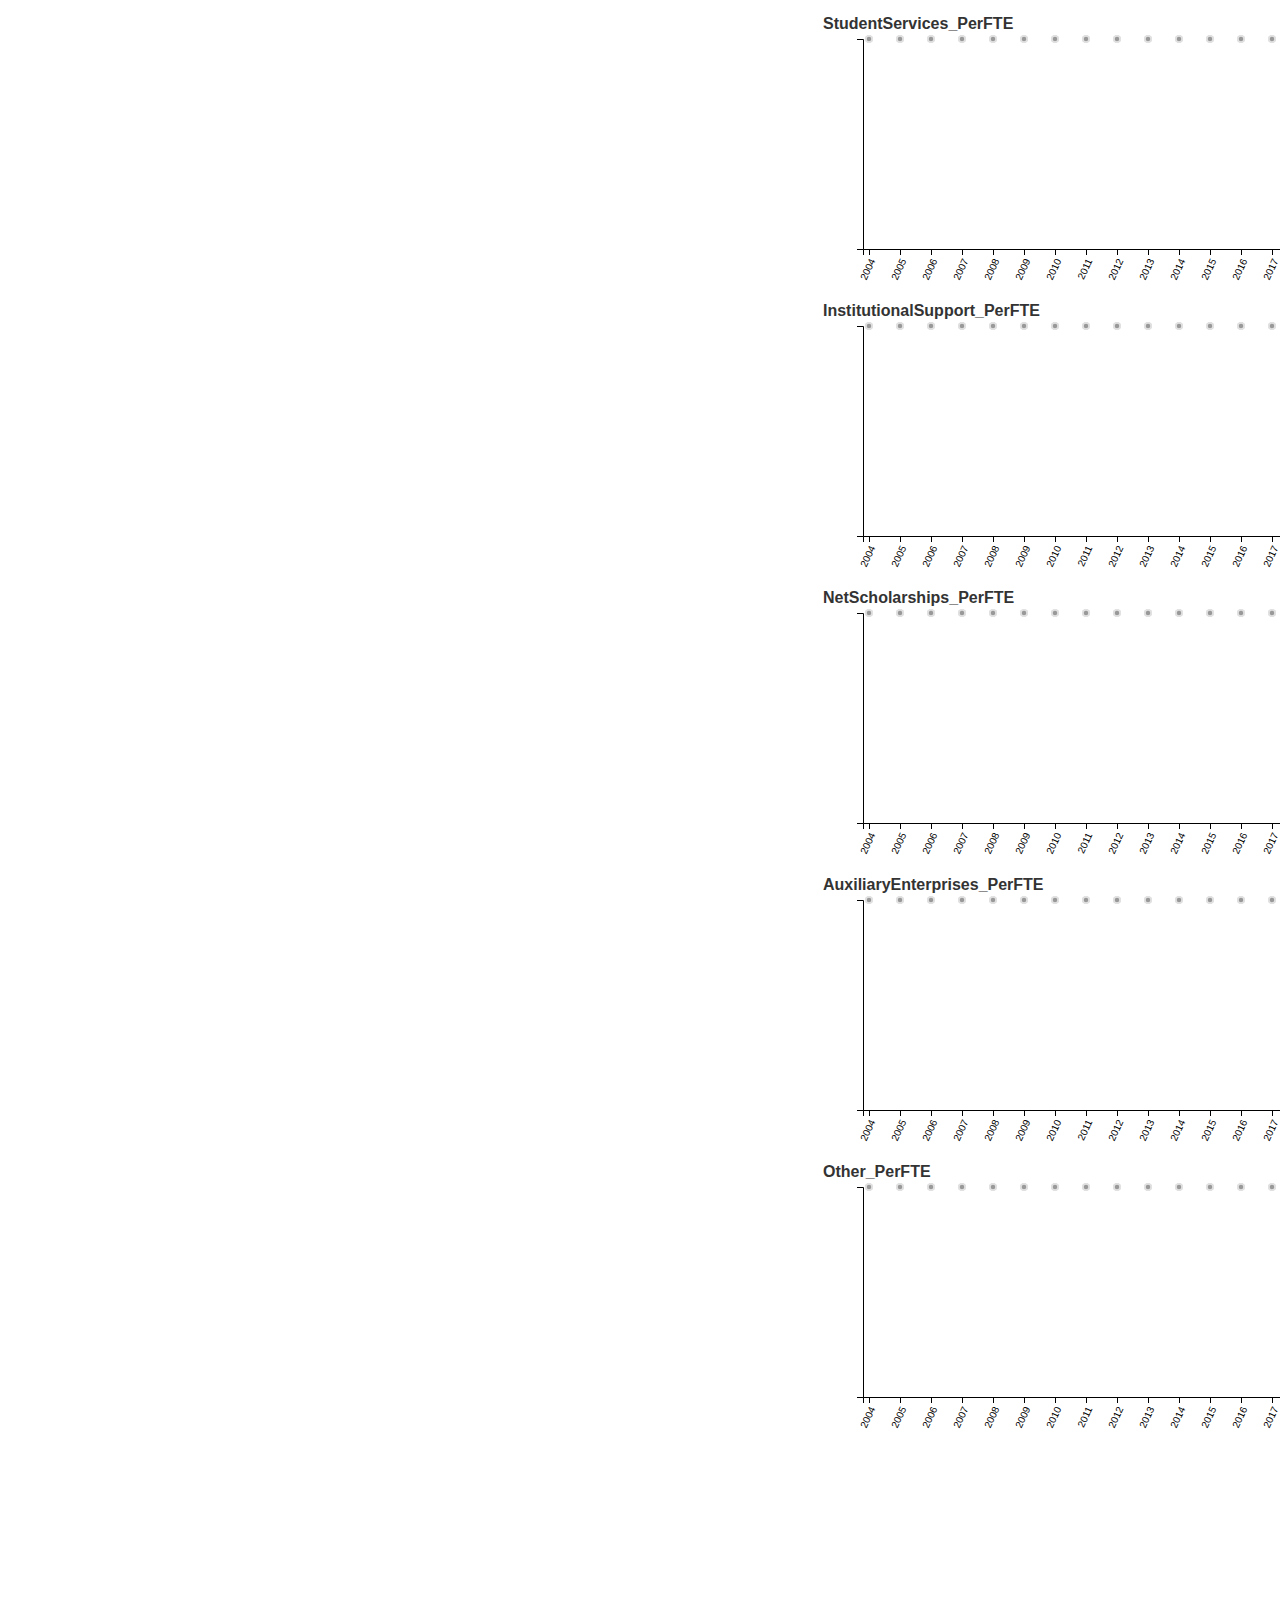
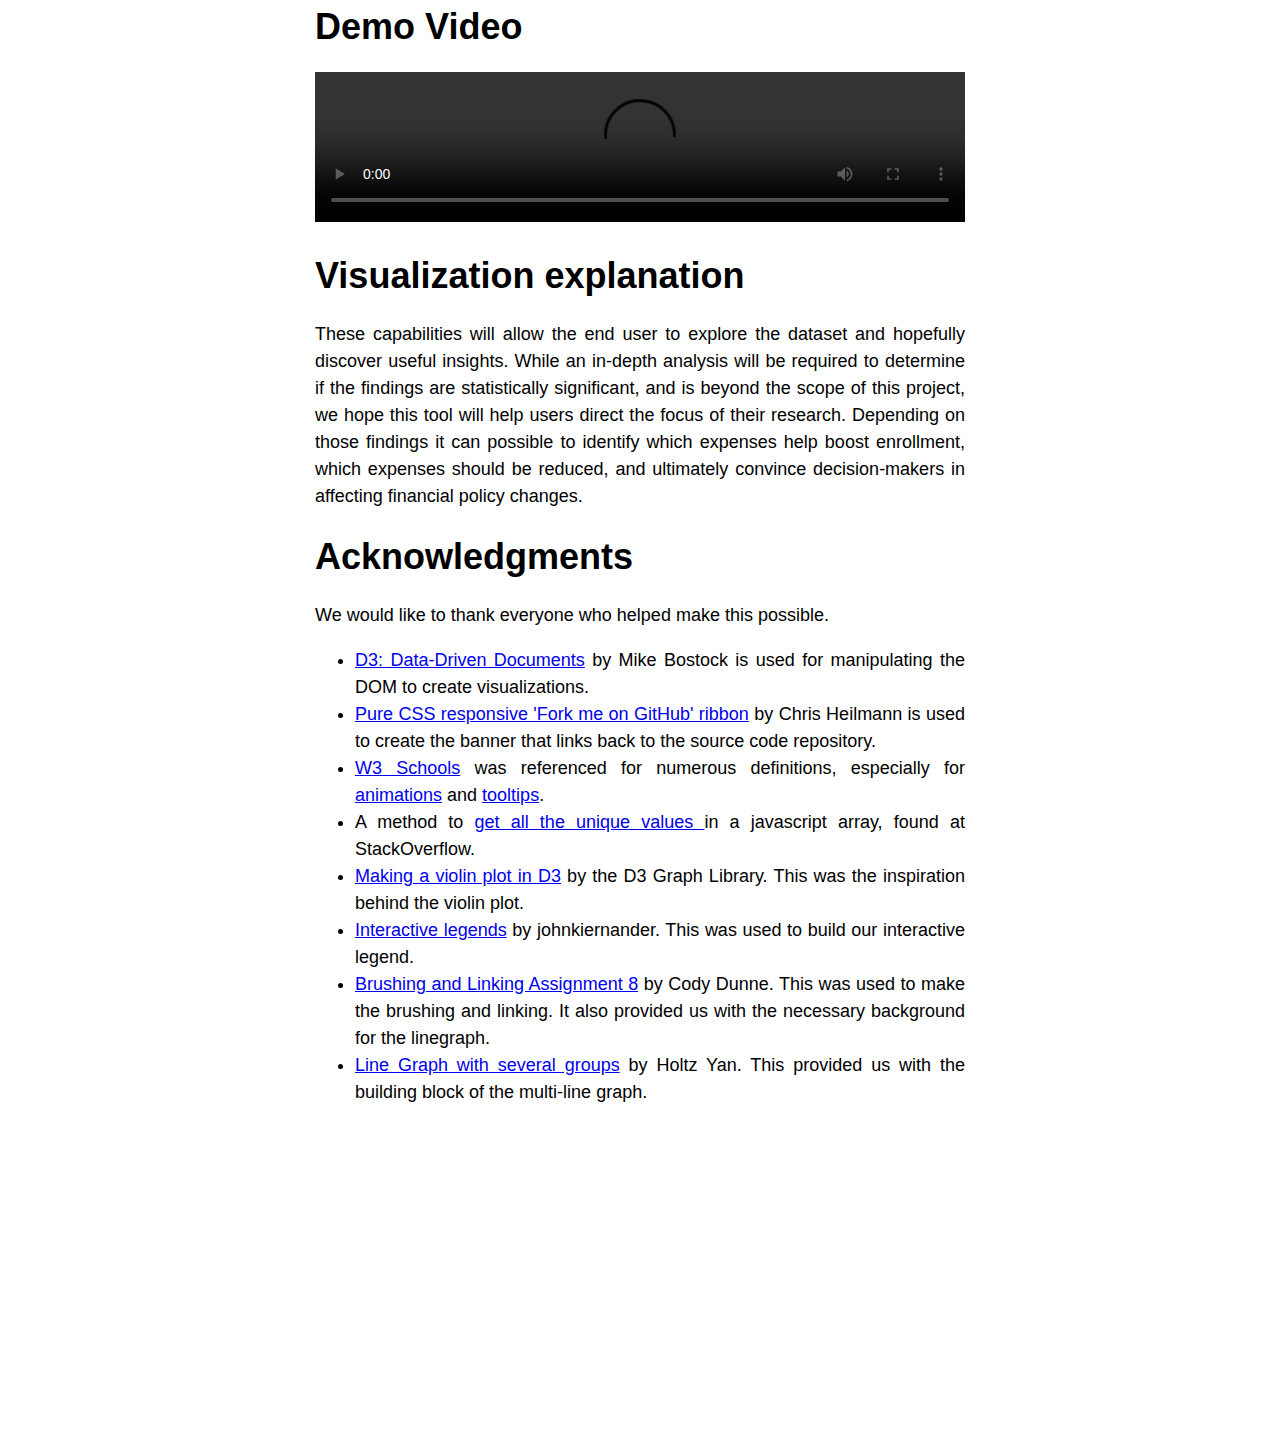
==== commit 4eda8905: "Made tooltips more concise" ====
--- a/index.html
+++ b/index.html
@@ -78,24 +78,22 @@
 			been charged with making recommendations for increasing revenue and reducing expenses. Their goal is to
 			reallocate spending in areas that drive enrollments (increasing revenue) and decrease spending in areas that
 			do not drive enrollments (reducing expenses). The following visualizations explore the spending patterns of
-			post-secondary institutions to search for patterns and explore their impacts on enrollment. This work
-			provides the visualizations necessary to compare spending patterns between similar schools to find spending
-			patterns that may lead to higher enrollments. If patterns are found in these visualizations, the task force
-			can focus their efforts on a deeper analysis of the underlying data to determine if these
-			patterns are statistically significant. Proper guidance can then be given to advise the school board on
-			possible policy changes to the school's financial expenditures.
+			post-secondary institutions to search for patterns that may reveal their impacts on enrollment. If patterns
+			are found in these visualizations, a deeper analysis of the underlying data can determine if they  are
+			statistically significant. Proper guidance can then be given to make fiscal policy changes that will boost
+			enrollments.
 		</p>
 
 		<h1>Visualizations</h1>
 		<p>
-			Our partner has identified eight schools which are similar to Salem State University and would be
-			appropriate for comparison based on region (Massachusetts), sector (four-year public institutions),
-			and size (more than 1,000 but less than 15,000 students).
+			We have included data from following basket of nine schools, as they are appropriate for comparison based
+			on region (Massachusetts), sector (four-year public institutions), and size (1,000 to 15,000 students).
 		</p>
 		<ul>
 			<li>Bridgewater State University</li>
 			<li>Fitchburg State University</li>
 			<li>Framingham State University</li>
+			<li>Salem State University</li>
 			<li>Westfield State University</li>
 			<li>Worcester State University</li>
 			<li>University of Massachusetts: Boston</li>
@@ -104,7 +102,8 @@
 		</ul>
 		<p>
 			The data for the three University of Massachusetts schools have been averaged and is represented as one
-			entity (gray). The average of the MA State Schools, excluding SSU, is also displayed (pink).
+			entity (gray). The University of Massachusetts: Amherst, Medical School, and Law School have been
+			intentionally omitted from this basket. The average of the MA State Schools is also displayed (pink).
 		</p>
 		<!-- insert data file switcher here -->
 		<!--
@@ -117,8 +116,11 @@
 			per Full-Time Equivalent Student. This has been accomplished with the use of a line graph to show
 			time-series enrollment data, a violin plot to show the distribution of spending in eight major
 			categories, and individual line graphs to show the time-series detail of sending in each of those
-			eight categories. In each of the line graphs, additional details are displayed when hovering over
-			any point with the pointer. Hover over any &#9432; icon for additional suggestions.
+			eight categories.
+		</p>
+		<p>
+			In each of the line graphs, additional details are displayed when hovering over
+			any data point. Hover over any &#9432; icon for additional suggestions.
 		</p>
 	</div><!-- End narrow-column -->
 	<!-- End Introduction -->
@@ -134,10 +136,9 @@
 				<!-- a tooltip activated by hovering over an icon -->
 				<span class="tooltipicon"> &#9432;
 					<span class="tooltiptext">
-						In this line graph, hovering over any data point will reveal more data about that
-						specific point.<br /><br />Click any colored dot in the legend below to filter by school.
-						Continue clicking the colored dots to add or remove schools from all of the line graphs.
-						<br /><br />Click anywhere in the violin plot area to reset the graph to show all schools.
+						Hovering over any data point reveals more information about that specific point.
+						<br/><br/>Clicking colored dots in the legend will add or remove schools from the graph.
+						<br/><br/>Click anywhere in the violin plot area to restore the graph to show all schools.
 					</span>
 				</span>
 			</h3>
@@ -162,9 +163,9 @@
 						positive growth over time, but Salem State University (purple) has shown steady negative
 						growth since 2010. Bridgewater State (red) has the most FTE Students of the MA State schools,
 						and the UMass schools (gray) have the highest average enrollment among all MA public schools.
-						Both schools have reported steady growth over the timeframe.<br /><br />Since these schools seem to be
-						getting it right, we would look for similar spending patterns between these schools to find
-						a correlation between certain expenses and enrollment changes.
+						Both schools have reported steady growth over the timeframe.<br /><br />Since these schools
+						seem to be getting it right, we would look for similar spending patterns between these
+						schools to find a correlation between certain expenses and enrollment changes.
 					</span>
 				</span>
 			</p>
@@ -172,22 +173,20 @@
 			<h3>Spending Trends:</h3>
 			<h4>Distribution of data</h4>
 			<p>
-				Below the legend, the violin plots show the distribution of the data from all the schools in each of
-				the eight major expense categories. Each colored dot represents one school's spending in that category
-				for a particular year, as a percent of their total budget. The gray violin body gives an alternate
-				representation of the distribution, read similar to a sideways histogram. The height of each violin
-				body represents the range of the values. The width of each violin body represents the frequency of the
-				values, with many values in a narrow range resulting in a wide violin body. Any group of data points
-				outside of the main body of data should be investigated for correlation with changes in enrollment.
+				Below the legend, violin plots show the distribution of all the data in each expense category. Each
+				colored dot represents a school's spending for a particular year, as a percent of their total budget.
+				A gray violin body gives an alternate representation of the distribution, read similar to a sideways
+				histogram. The height of each violin represents the range of the values. The width of each violin
+				represents the frequency of the values. This provides an overview to identify the variance of
+				spending in each category.
 			</p>
 			<h4>Time-series data</h4>
 			<p>
-				Below, the line graphs show each school's spending trends per category over time. Each graph
-				corresponds with one violin from the violin plots, with the top line graph representing the same
-				data as the far left violin, and the bottom line graph representing the same data as the far right
-				violin. The data displayed are the dollar amounts spent annually per Full-Time Equivalent Student.
-				This is a powerful metric allowing for direct comparisons regardless of the number of students or
-				total budget size.
+				Below, the line graphs show each school's spending trends, with each category isolated to a single
+				chart. Each line graph corresponds with one violin. The top line graph represents the same data as
+				the far left violin. The data displayed are the dollar amounts spent annually per FTE student. This
+				provides a direct comparison between schools regardless of the total budget, and is not affected by
+				spending changes in other categories.
 			</p>
 
 		</div><!-- End side-text-column -->
@@ -205,10 +204,12 @@
 					<!-- a tooltip activated by hovering over an icon -->
 					<span class="tooltipicon"> &#9432;
 						<span class="tooltiptext">
-							Brushing (click and drag) on any group of points within a violin will filter the
-							corresponding line graph on the right to only show the lines related to those data
-							points. Simply clicking anywhere in the chart will reset the line graphs to show all
-							data again.<br /><br />For example, if the brushed points happen to represent Salem State
+							This visualization focuses on the entire comparison basket, so schools cannot be
+							filtered out of this graph. By clicking a colored dot in the legend, we can highlight
+							all the data for that school. Clicking any blank area in the graph will restore the
+							original view. To see how these values changed over time, we can click and drag over
+							an area of interest in a violin, then look to the corresponding line graph on the right.
+							<br /><br />For example, if the brushed points happen to represent Salem State
 							in 2006 and Fitchburg State in 2010, the corresponding line graph on the right will
 							show the lines for both Salem and Fitchburg in both 2006 and 2010. You can only brush
 							one violin at a time, but consecutively brushing numerous violins will allow each
@@ -228,12 +229,9 @@
 				<!-- a tooltip activated by hovering over an icon -->
 				<span class="tooltipicon"> &#9432;
 					<span class="tooltiptext">
-						Hovering over any data point will reveal more data about that specific point.<br /><br />
-						The number of schools represented in these line graphs can also be filtered by clicking
-						on the colored circles in the legend. Brushing (click and drag) on any group of
-						points within a violin will filter the corresponding line graph below to only show the
-						lines related to those data points.<br /><br />Click anywhere in the violin plot area to
-						reset the line graphs to show all schools.
+						Details are again available by hovering over any plot, and that value is also isolated in
+						the corresponding violin.<br/><br/>Interacting with the legend will apply a school filter to
+						all the line graphs.<br/><br/>Clicking anywhere in the violin plot restores the original view.
 					</span>
 				</span>
 			</h3>
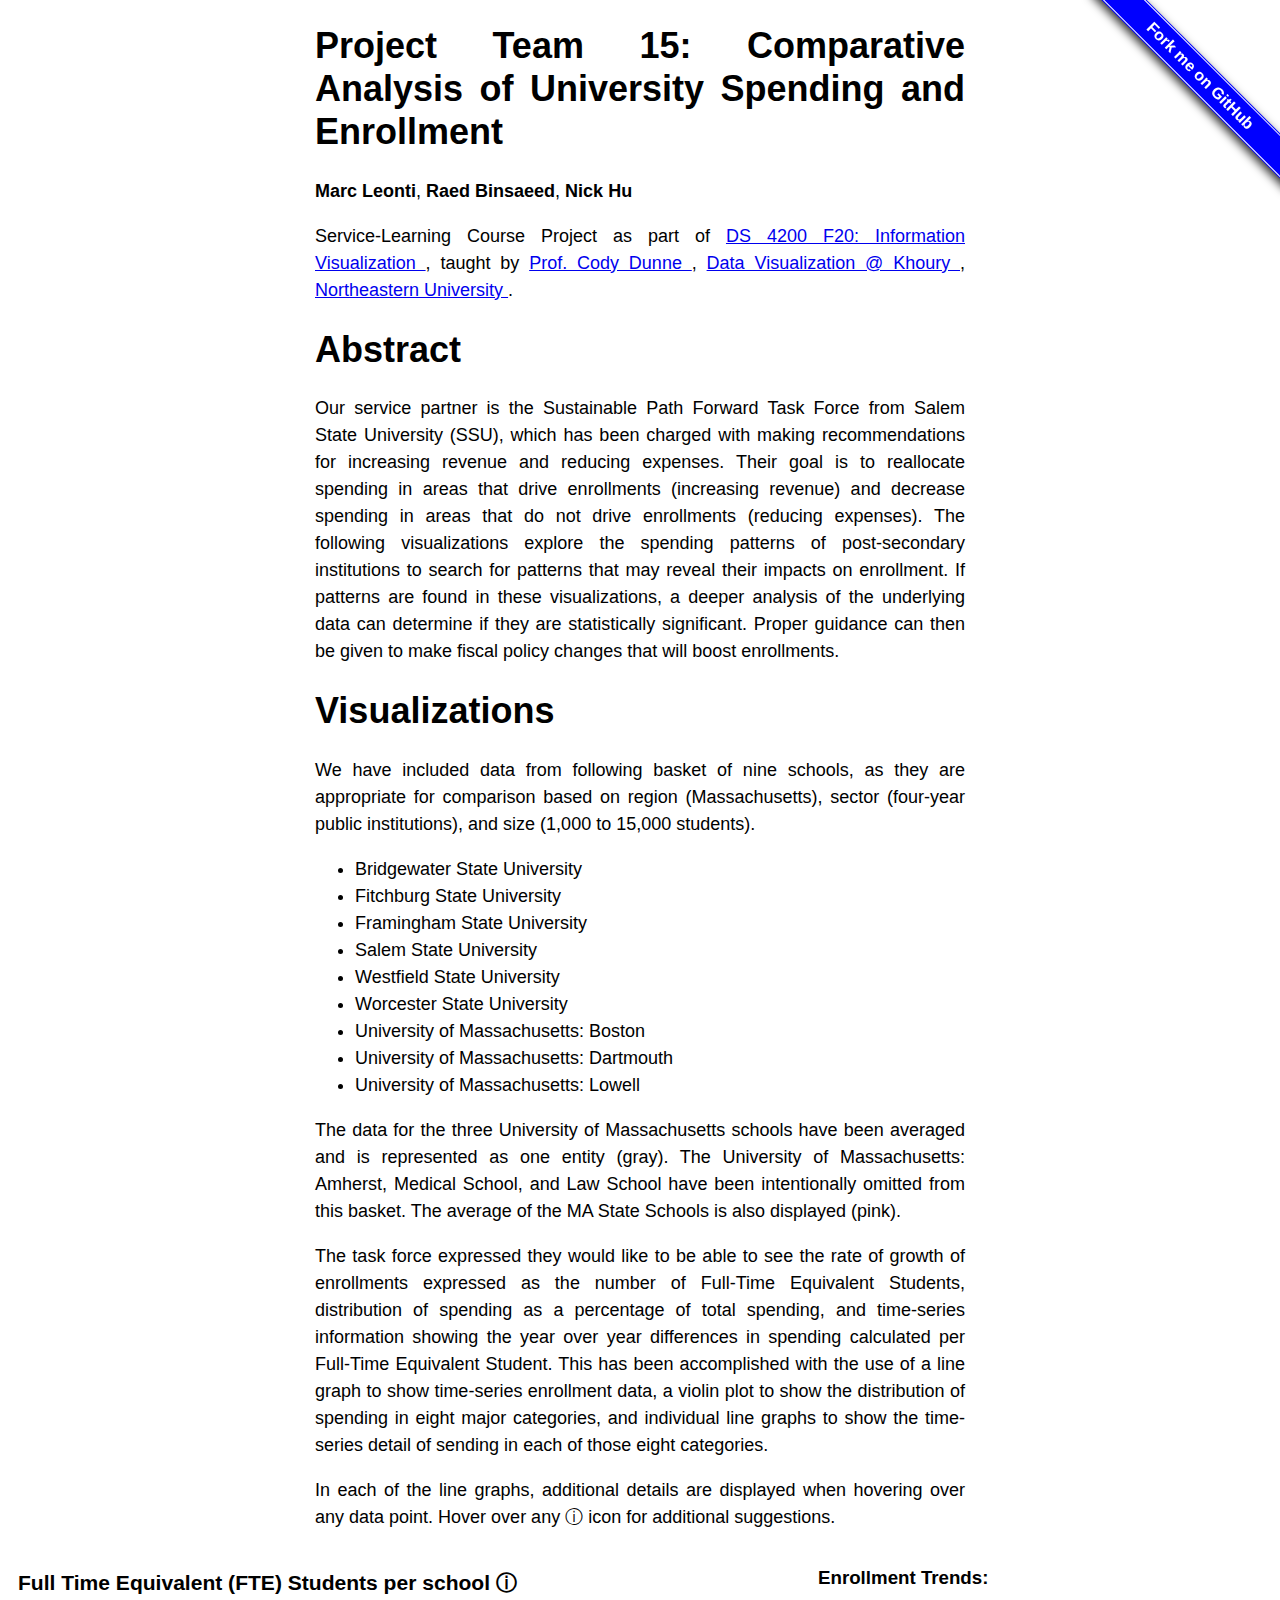
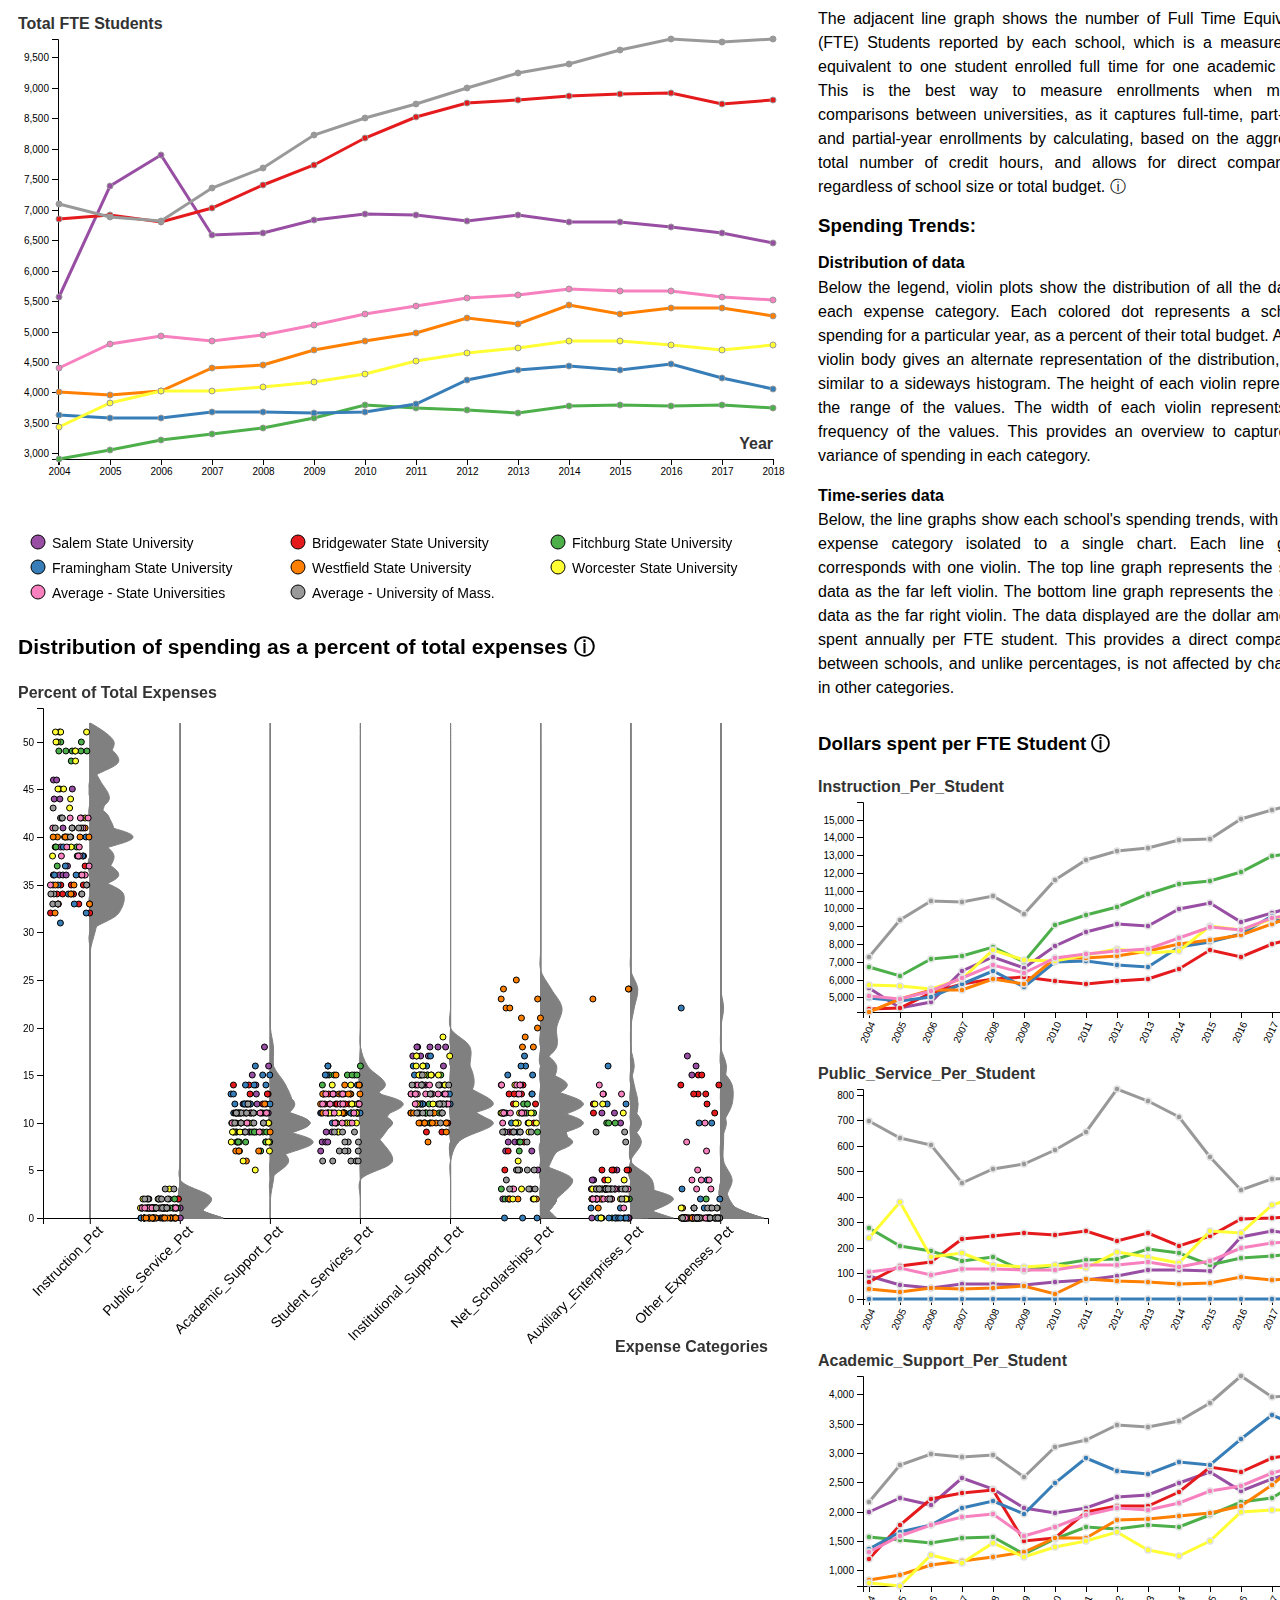
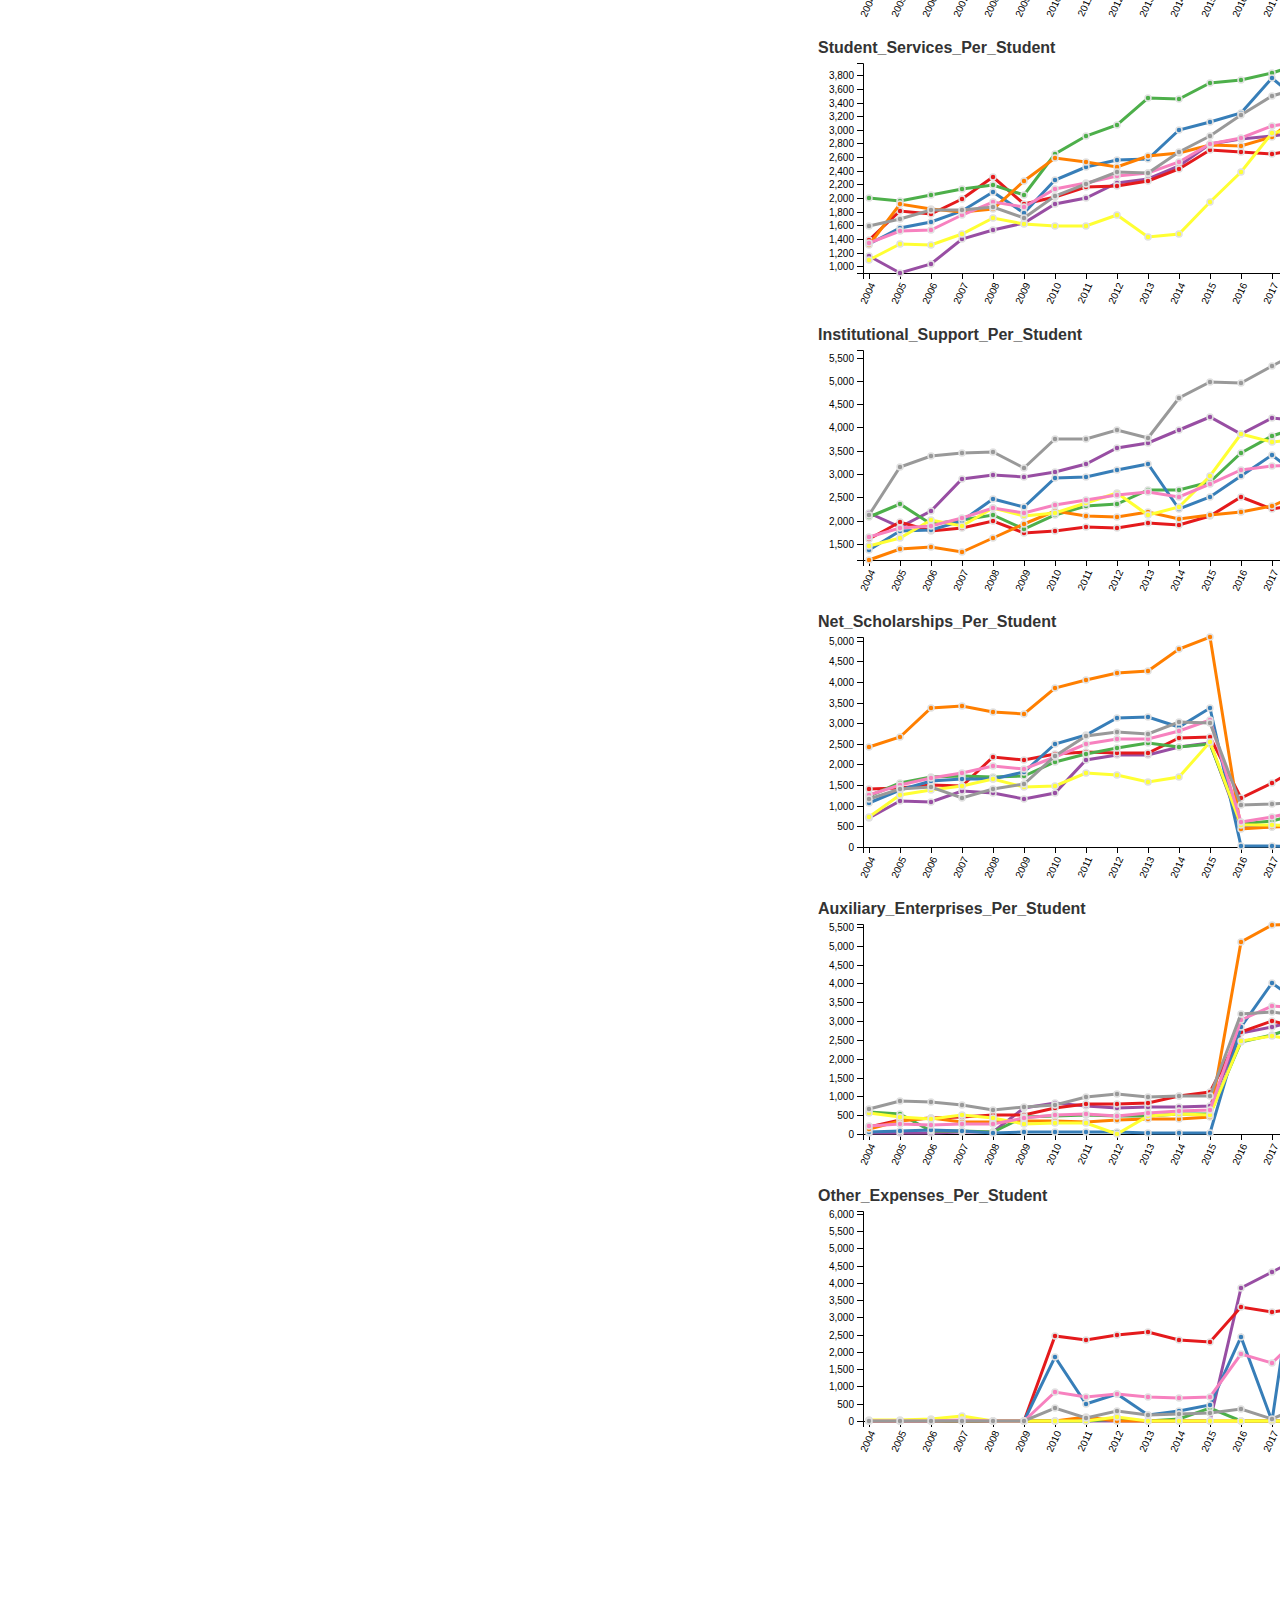
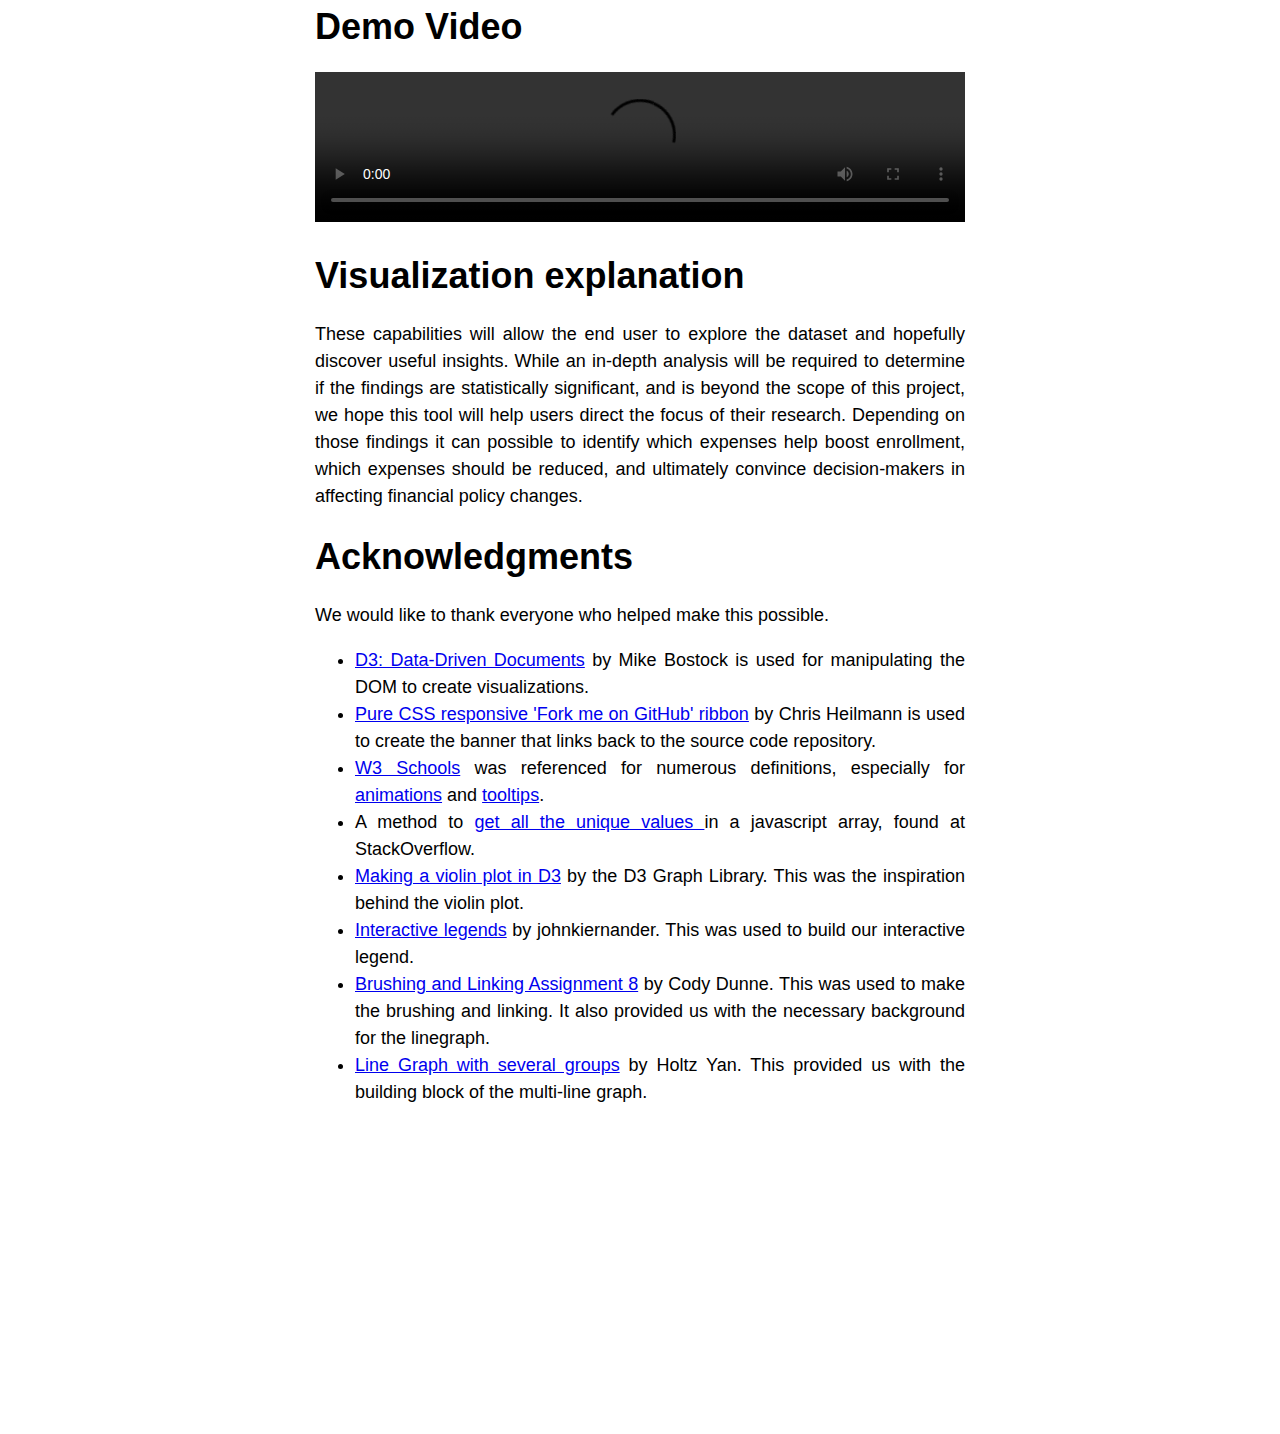
==== commit 2d4b3b41: "Minor text changes" ====
--- a/index.html
+++ b/index.html
@@ -26,11 +26,6 @@
 
 /********************** TASKS TO BE COMPLETED *************************/
 
-!! CITE REFERENCES WHERE WE BORROWED CODE (or saw code that inspired us)!!
-Do this at the bottom of the index (this file) in 'Acknowledgements'
-
-	Graphs
-Make graph text not-selectable (axis labels)
 Add $ or % to y-axis labels
 
 End tasks to be completed -->
@@ -105,10 +100,7 @@
 			entity (gray). The University of Massachusetts: Amherst, Medical School, and Law School have been
 			intentionally omitted from this basket. The average of the MA State Schools is also displayed (pink).
 		</p>
-		<!-- insert data file switcher here -->
-		<!--
-
-		 -->
+
 		<p>
 			The task force expressed they would like to be able to see the rate of growth of enrollments expressed
 			as the number of Full-Time Equivalent Students, distribution of spending as a percentage of total
@@ -137,8 +129,8 @@
 				<span class="tooltipicon"> &#9432;
 					<span class="tooltiptext">
 						Hovering over any data point reveals more information about that specific point.
-						<br/><br/>Clicking colored dots in the legend will add or remove schools from the graph.
-						<br/><br/>Click anywhere in the violin plot area to restore the graph to show all schools.
+						<br/><br/>Clicking colored dots in the legend will filter the line graph to only show
+						 selected schools.<br/><br/>Remove all filters to restore the graph to show all schools.
 					</span>
 				</span>
 			</h3>
@@ -154,8 +146,8 @@
 				each school, which is a measurement equivalent to one student enrolled full time for one academic
 				year. This is the best way to measure enrollments when making comparisons between universities, as
 				it captures full-time, part-time, and partial-year enrollments by calculating, based on the
-				aggregate total number of credit hours, how many students would have attended if they were all
-				enrolled full-time for an entire academic year.
+				aggregate total number of credit hours, and allows for direct comparisons regardless of school
+				size or total budget.
 				<!-- a tooltip activated by hovering over an icon -->
 				<span class="tooltipicon"> &#9432;
 					<span class="tooltiptext">
@@ -177,16 +169,16 @@
 				colored dot represents a school's spending for a particular year, as a percent of their total budget.
 				A gray violin body gives an alternate representation of the distribution, read similar to a sideways
 				histogram. The height of each violin represents the range of the values. The width of each violin
-				represents the frequency of the values. This provides an overview to identify the variance of
+				represents the frequency of the values. This provides an overview to capture the variance of
 				spending in each category.
 			</p>
 			<h4>Time-series data</h4>
 			<p>
-				Below, the line graphs show each school's spending trends, with each category isolated to a single
-				chart. Each line graph corresponds with one violin. The top line graph represents the same data as
-				the far left violin. The data displayed are the dollar amounts spent annually per FTE student. This
-				provides a direct comparison between schools regardless of the total budget, and is not affected by
-				spending changes in other categories.
+				Below, the line graphs show each school's spending trends, with each expense category isolated to a
+				single chart. Each line graph corresponds with one violin. The top line graph represents the same data
+				as the far left violin. The bottom line graph represents the same data as the far right violin. The data
+				displayed are the dollar amounts spent annually per FTE student. This provides a direct comparison
+				between schools, and unlike percentages, is not affected by changes in other categories.
 			</p>
 
 		</div><!-- End side-text-column -->
@@ -206,14 +198,12 @@
 						<span class="tooltiptext">
 							This visualization focuses on the entire comparison basket, so schools cannot be
 							filtered out of this graph. By clicking a colored dot in the legend, we can highlight
-							all the data for that school. Clicking any blank area in the graph will restore the
-							original view. To see how these values changed over time, we can click and drag over
-							an area of interest in a violin, then look to the corresponding line graph on the right.
-							<br /><br />For example, if the brushed points happen to represent Salem State
-							in 2006 and Fitchburg State in 2010, the corresponding line graph on the right will
-							show the lines for both Salem and Fitchburg in both 2006 and 2010. You can only brush
-							one violin at a time, but consecutively brushing numerous violins will allow each
-							line graph to highlight a different subset of the data.
+							all the data for that school.<br/><br/>To see how these values changed over time, we can
+							click and drag over an area of interest in a violin, then look to the corresponding line
+							graph on the right. The far left violin represents the same data as the top line graph.
+							The bottom line graph represents the same data as the far right violin.<br /><br /> You
+							can only brush one violin at a time, but consecutively brushing numerous violins will allow
+							each line graph to highlight different subsets of the data.
 						</span>
 					</span>
 				</h3>
@@ -229,9 +219,10 @@
 				<!-- a tooltip activated by hovering over an icon -->
 				<span class="tooltipicon"> &#9432;
 					<span class="tooltiptext">
-						Details are again available by hovering over any plot, and that value is also isolated in
-						the corresponding violin.<br/><br/>Interacting with the legend will apply a school filter to
-						all the line graphs.<br/><br/>Clicking anywhere in the violin plot restores the original view.
+						Details are available by hovering over any plot, and that value will also isolated in the
+						corresponding violin.<br/><br/>Clicking colored dots in the legend will filter all the line
+						graphs to show only selected schools.<br/><br/>Clicking anywhere in the violin plot restores
+						the original view to show all schools.
 					</span>
 				</span>
 			</h3>
--- a/style.css
+++ b/style.css
@@ -89,7 +89,7 @@
 	float: right;
 	width: 500px;
 	/* when adjusting this number also look at:
-					linegraph.js linewidth = ?px */
+					linegraph.js lineWidth = ?px */
 }
 
 /* A temporary class for debugging */
@@ -143,7 +143,7 @@
 	25% {color: black;}
 }
 
-/* Tooltip text */
+/* Tooltip Icons in the body text */
 .tooltipicon .tooltiptext {
 	visibility: hidden;
 	width: 400px;
@@ -165,7 +165,7 @@
 	z-index: 1;
 }
 
-/* Show the tooltip text when you mouse over the tooltip container */
+/* Show the tooltip when you hover over the tooltip icon */
 .tooltipicon:hover .tooltiptext {
 	visibility: visible;
 	opacity: 1;
@@ -173,13 +173,11 @@
 
 
 
-
-/* Format the in-graph tooltips */
+/* Format the expense linegraph tooltips */
 div.tooltip {
 	position: absolute;
-	top: 100%;
-	left: 50%;
-	margin-left: -200px;
+	margin-left: -220px;
+	margin-top: -5px;
 	text-align: left;
 	padding: 4px;
 	font: 12px sans-serif;
@@ -189,9 +187,10 @@
 	pointer-events: none;
 }
 
-/* Format the tooltip */
+/* Format the enrollment linegraph tooltips */
 div.tooltip2 {
 	position: absolute;
+	margin-top: -25px;
 	text-align: left;
 	padding: 4px;
 	font: 12px sans-serif;
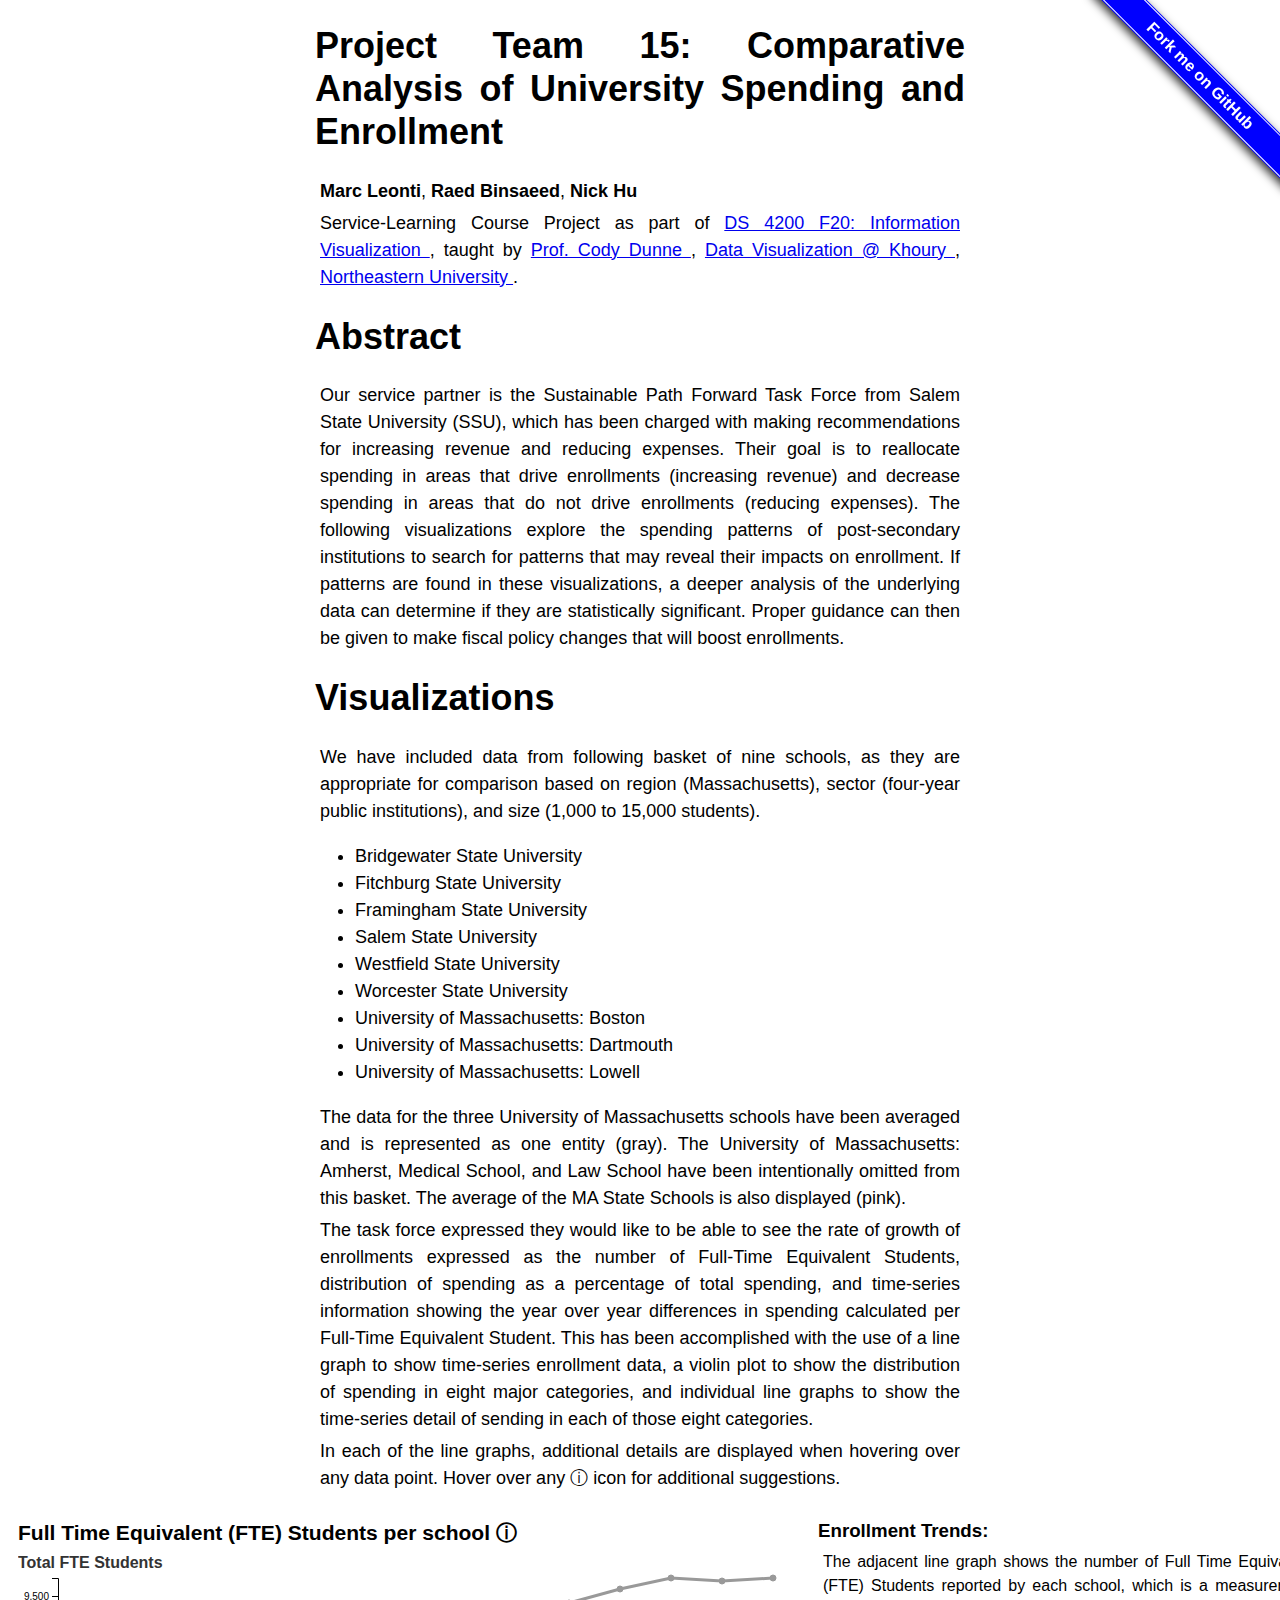
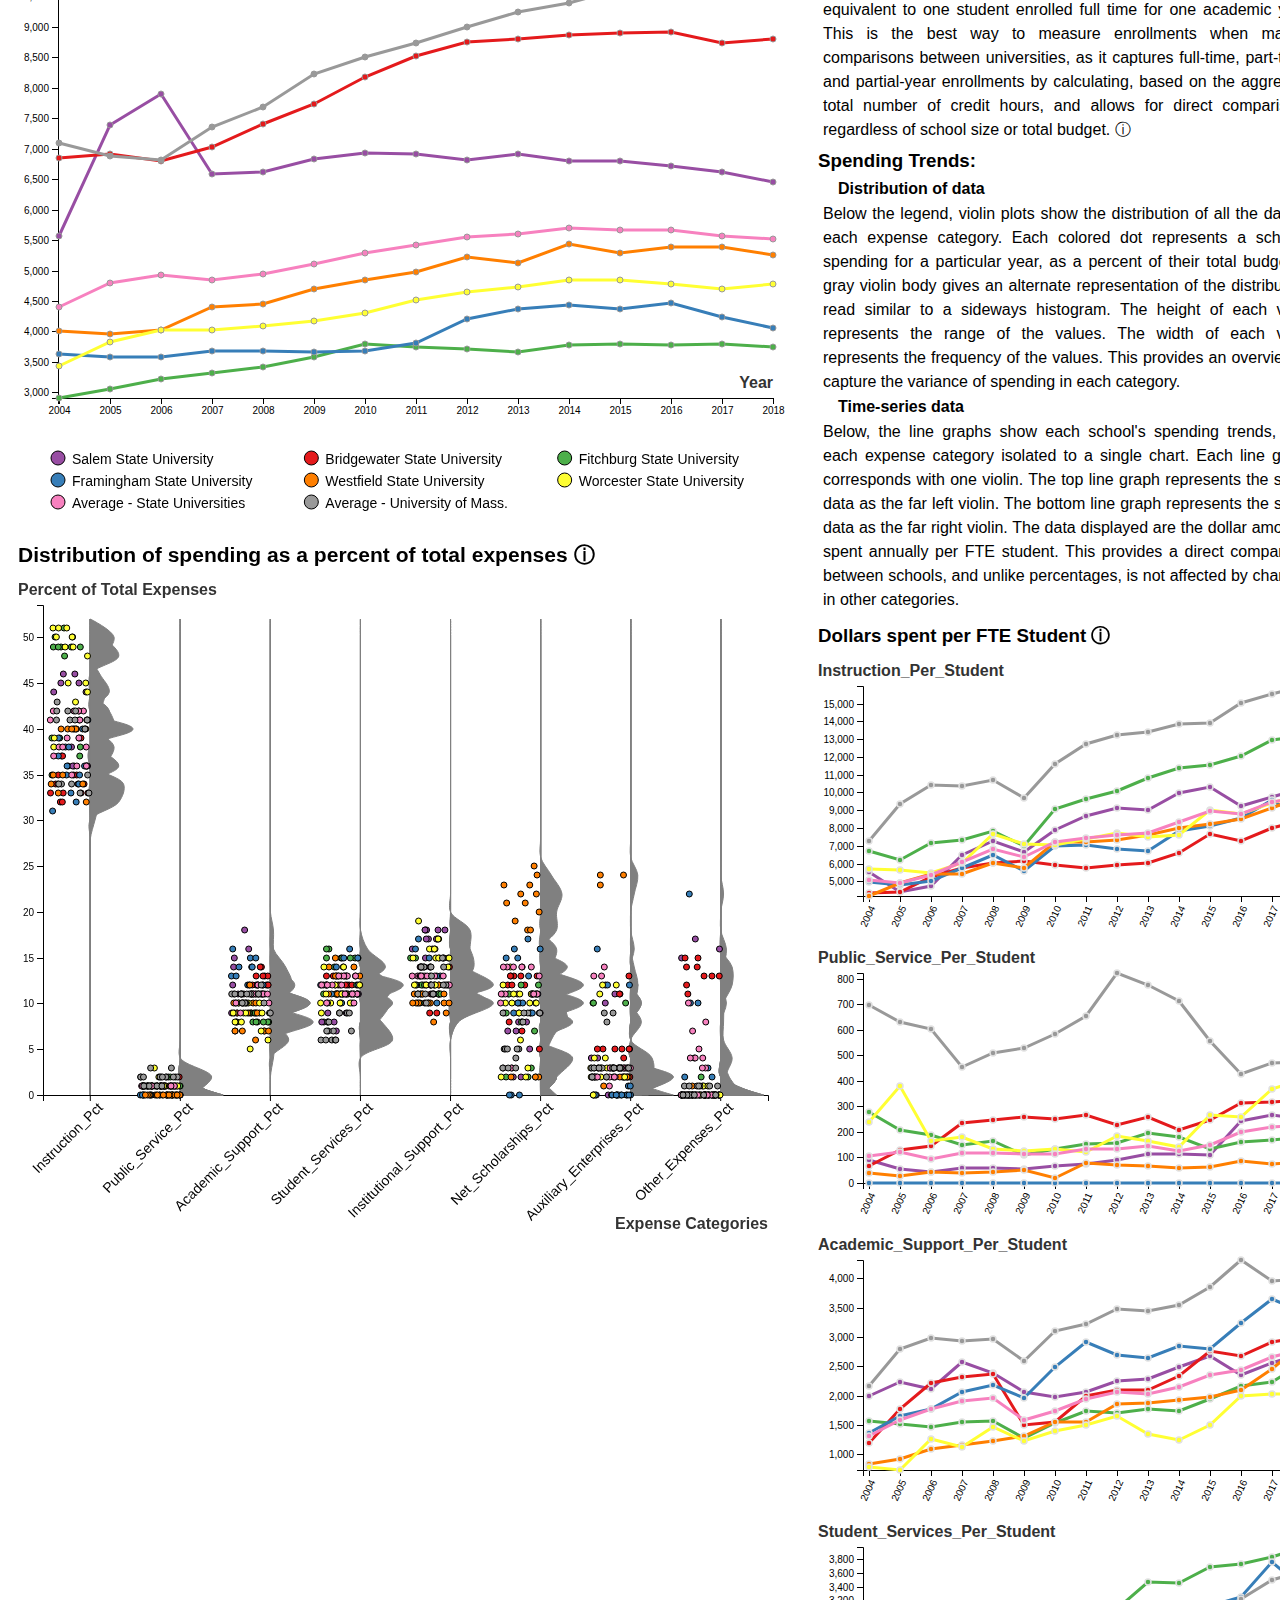
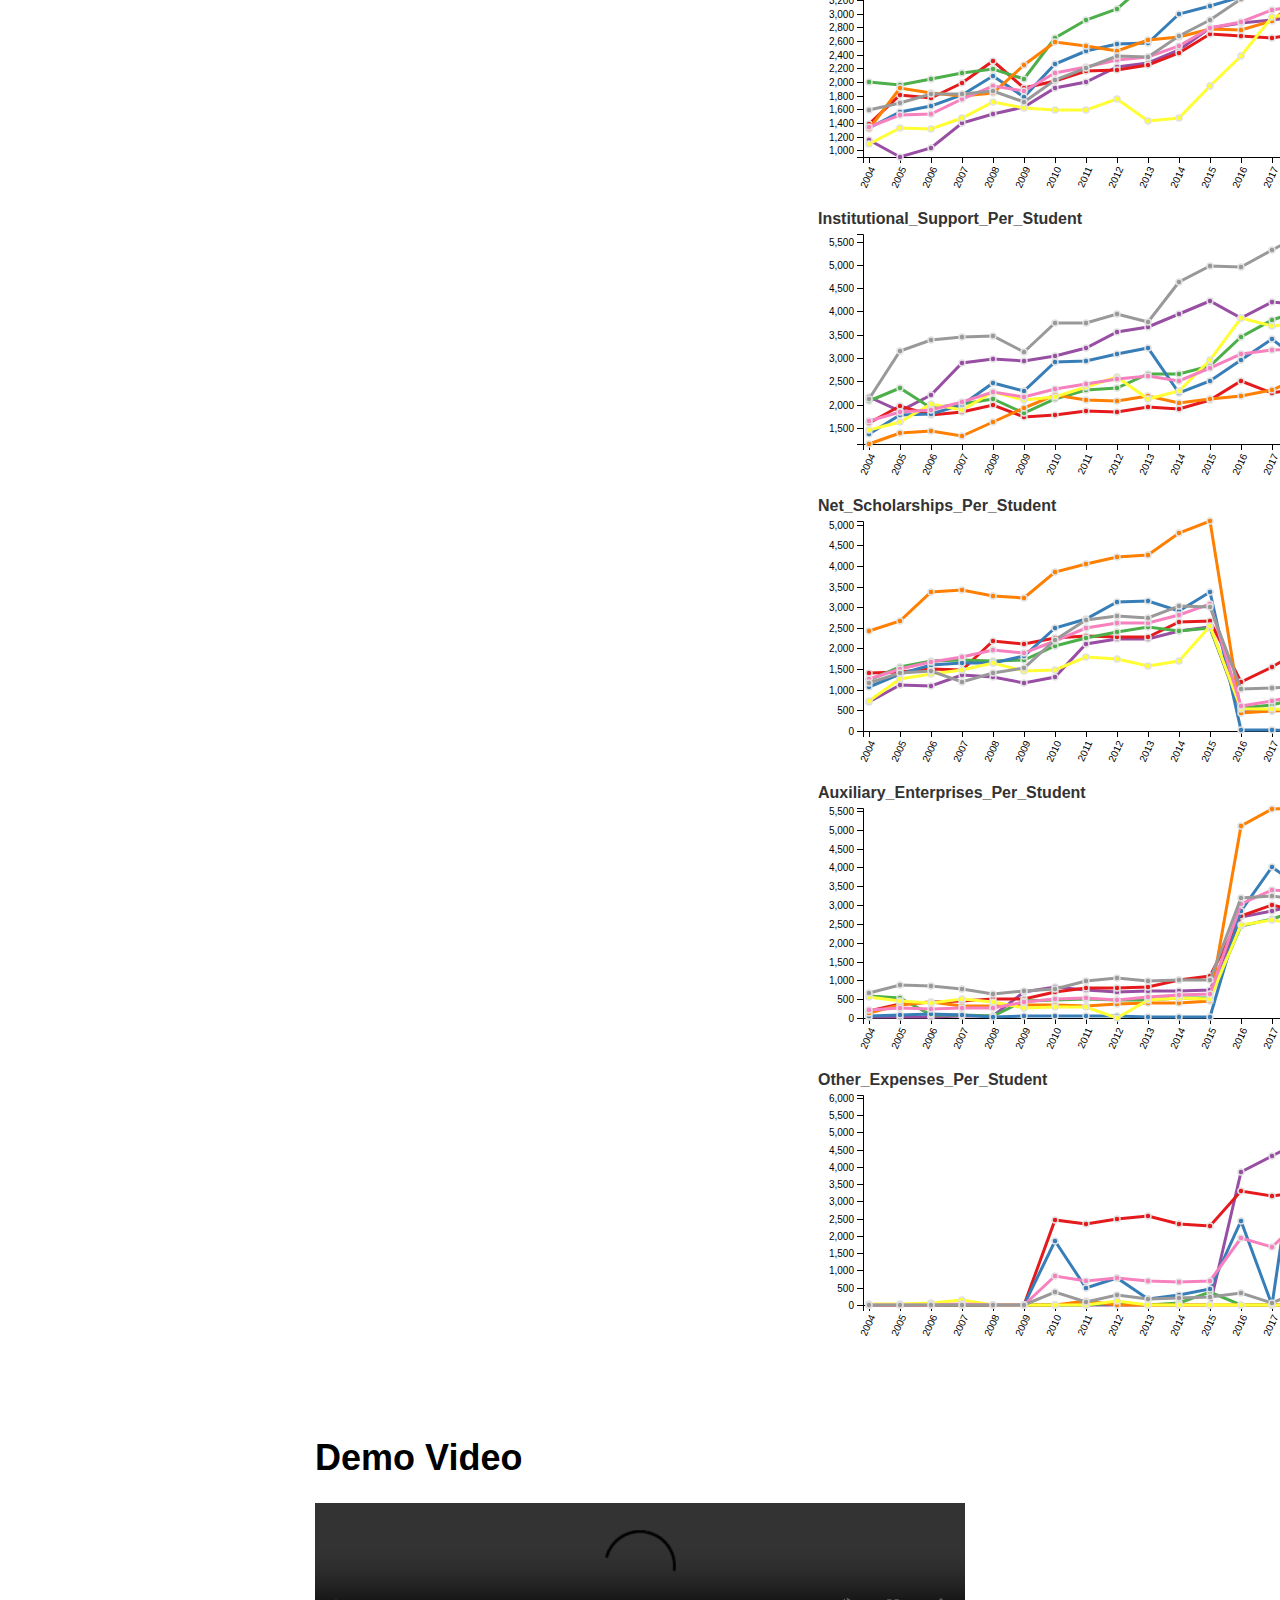
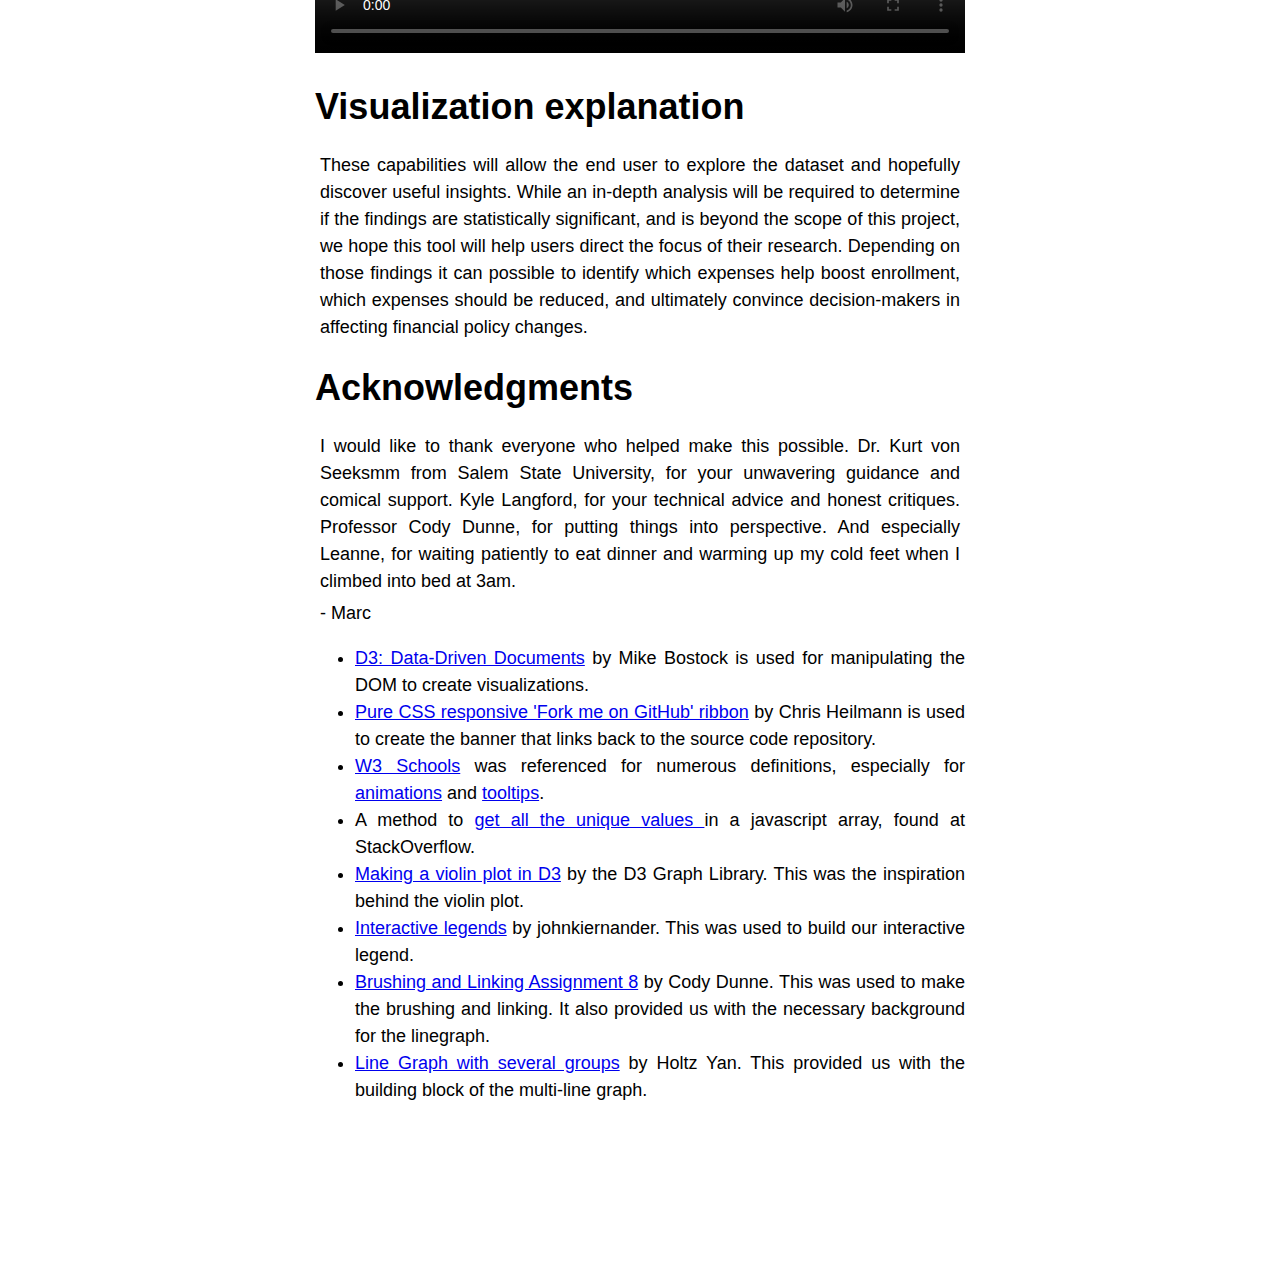
==== commit 65885913: "Added acknowledgments" ====
--- a/index.html
+++ b/index.html
@@ -261,7 +261,13 @@
 		</p>
 
 		<h1>Acknowledgments</h1>
-		<p>We would like to thank everyone who helped make this possible.</p>
+		<p>
+			I would like to thank everyone who helped make this possible. Dr. Kurt von Seeksmm from Salem State
+			University, for your unwavering guidance and comical support. Kyle Langford, for your technical advice
+			and honest critiques. Professor Cody Dunne, for putting things into perspective. And especially Leanne,
+			for waiting patiently to eat dinner and warming up my cold feet when I climbed into bed at 3am.
+		</p>
+		<p>- Marc</p>
 		<ul>
 			<li>
 				<a href='https://d3js.org/'>D3: Data-Driven Documents</a> by Mike Bostock
@@ -307,9 +313,7 @@
 	</div><!-- End narrow-column -->
 
 
-	<div class='blank-area'>
-		<!-- For testing & debugging. Delete later -->
-	</div><!-- End blank-area -->
+	<div class='blank-area'></div><!-- End blank-area -->
 
 
 	<!-- Scripts at the end avoid need for dealing with async, defer, or onload event handlers -->
--- a/style.css
+++ b/style.css
@@ -11,16 +11,29 @@
 	line-height: 1.2;
 }
 
-h2,
+h2 {
+	line-height: 1;
+	margin: 5px;
+}
+
 h3 {
 	line-height: 1;
+	margin-top: 10px;
+	margin-bottom: 10px;
+	margin-left: 0px;
+	margin-right: 0px;
 }
 
 h4 {
-	line-height: .8;
-	margin-bottom: -10px;
-}
-
+	line-height: 1;
+	margin-top: 5px;
+	margin-bottom: 5px;
+	margin-left: 20px;
+	margin-right: 0px;
+}
+p {
+	margin: 5px;
+}
 /* A narrow column of text */
 .narrow-column {
 	max-width: 650px;
@@ -32,7 +45,7 @@
 /* A container holding all visualization containers*/
 .vis-holder {
 	width: 1300px;
-	height: 3230px;
+	height: 3100px;
 		/* Extra height needed to allow for split scrolling. Increasing this
 		number increases the distance between the end of the column of
 		linecharts and the beginning of the Demo Video header. */
@@ -42,12 +55,14 @@
 /* A column on the left for a graph */
 .side-graph-column {
 	width: 800px;
+	margin-bottom: 0px;
 	float: left;
 }
 
 /* A container for the FTE line graph */
 .total-fte-holder {
 	width: 800px;
+	margin-bottom: 0px;
 	float: left;
 }
 
@@ -65,6 +80,7 @@
 		violin and legend containers reside inside this container*/
 .sticky-zone {
 	float: left;
+	margin-top: 0px;
 	position: -webkit-sticky;
 	position: sticky;
 	top: 0;
@@ -73,12 +89,12 @@
 /* A container for the legend */
 .legend-zone {
 	width: 800px;
-	margin: auto;
+	margin: 0;
 }
 
 /* A container for the violinplot */
 .violinplot-holder {
-	margin-top: -20px;
+	margin-top: 0px;
 	width: 800px;
 	float: left;
 }
@@ -95,7 +111,7 @@
 /* A temporary class for debugging */
 .blank-area {
 	width: 650px;
-	height: 300px;
+	height: 150px;
 	margin: auto;
 }
 
@@ -176,8 +192,8 @@
 /* Format the expense linegraph tooltips */
 div.tooltip {
 	position: absolute;
-	margin-left: -220px;
-	margin-top: -5px;
+	/* margin-left: -220px; */
+	/* margin-top: -5px; */
 	text-align: left;
 	padding: 4px;
 	font: 12px sans-serif;
@@ -190,7 +206,7 @@
 /* Format the enrollment linegraph tooltips */
 div.tooltip2 {
 	position: absolute;
-	margin-top: -25px;
+	/* margin-top: -25px; */
 	text-align: left;
 	padding: 4px;
 	font: 12px sans-serif;
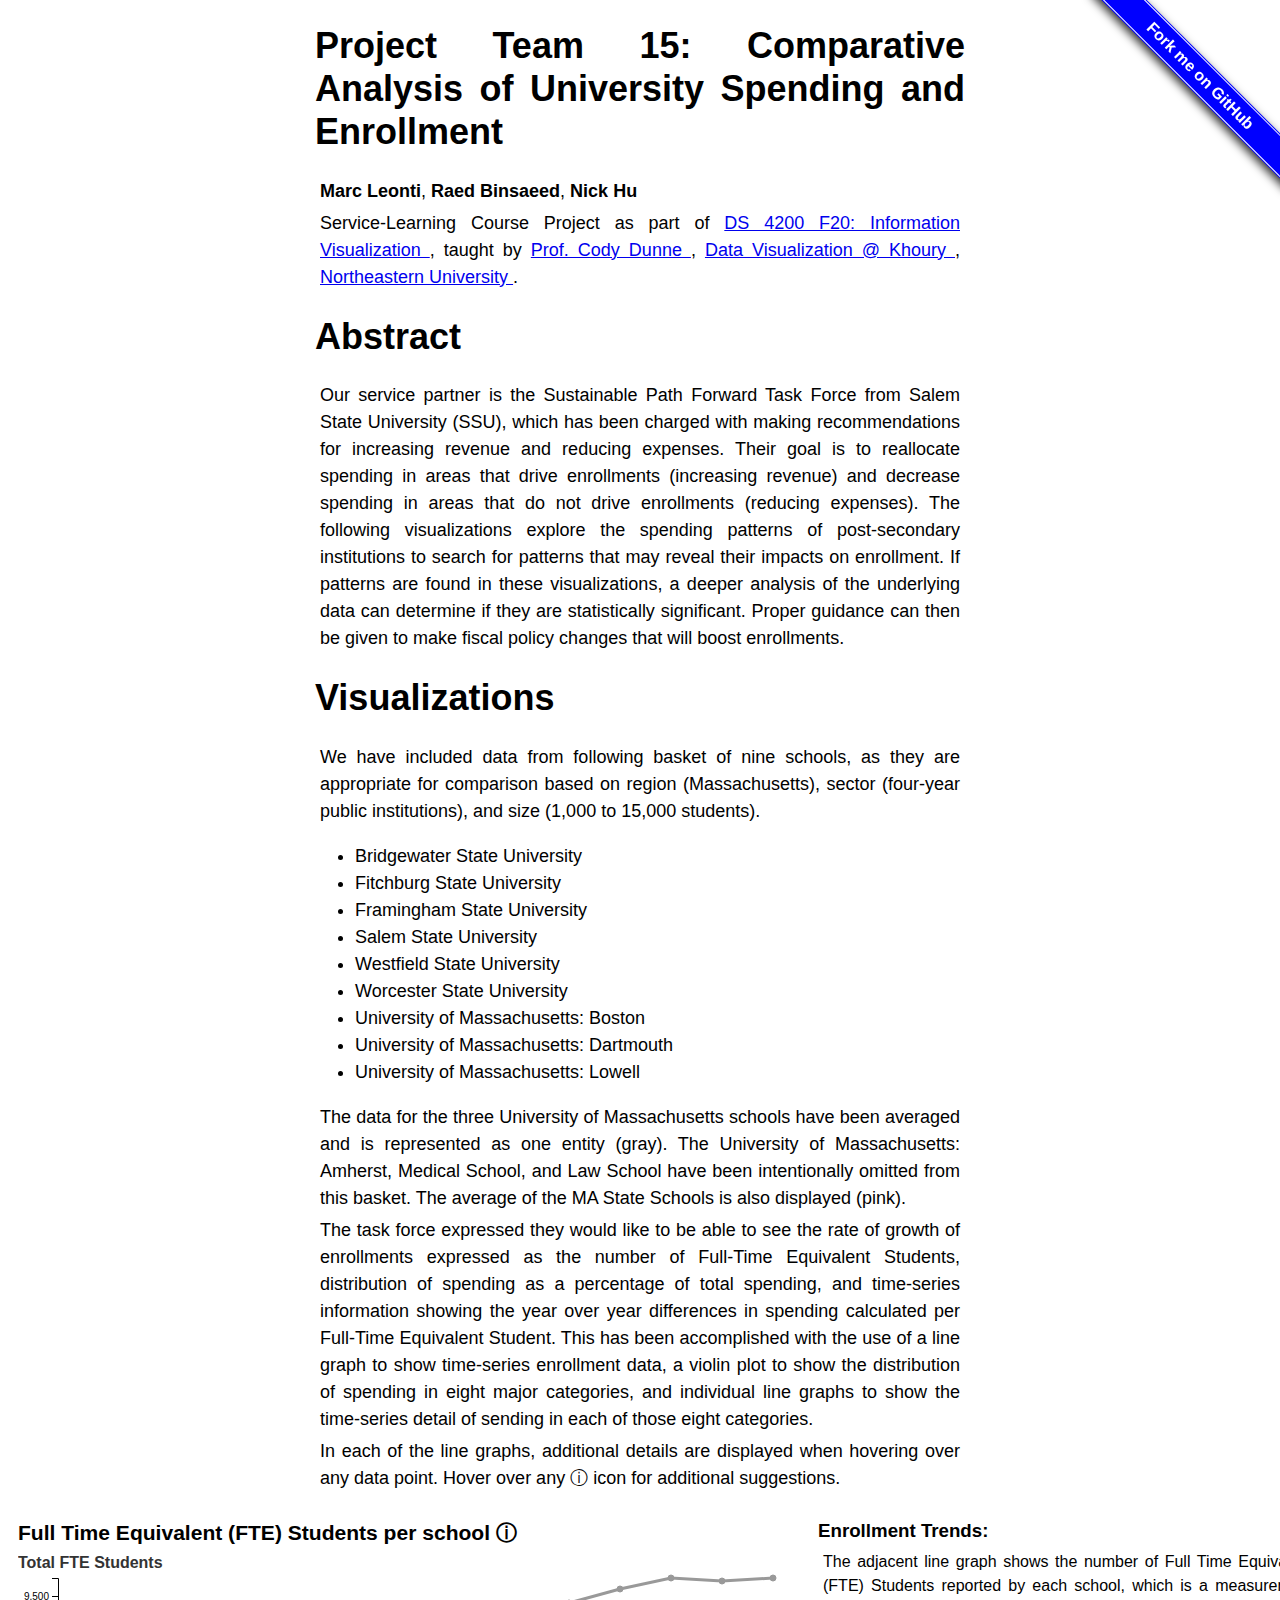
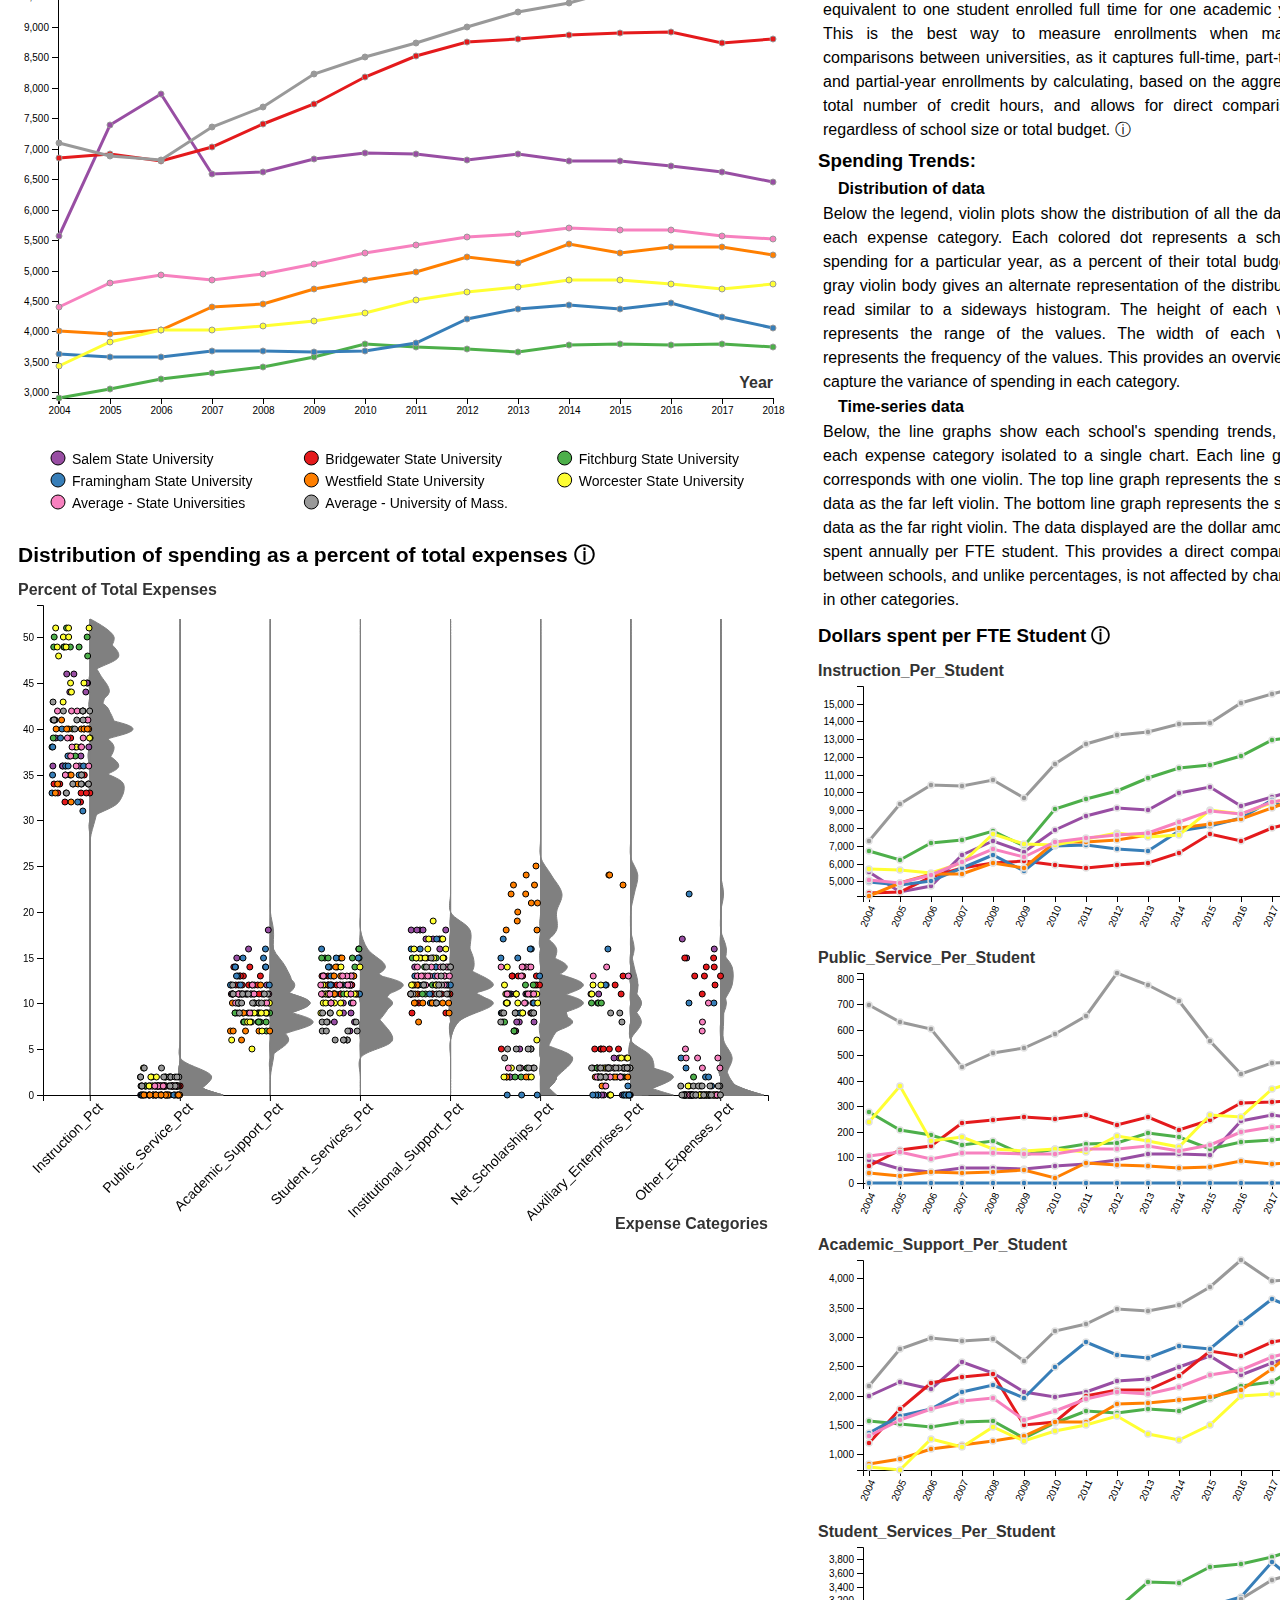
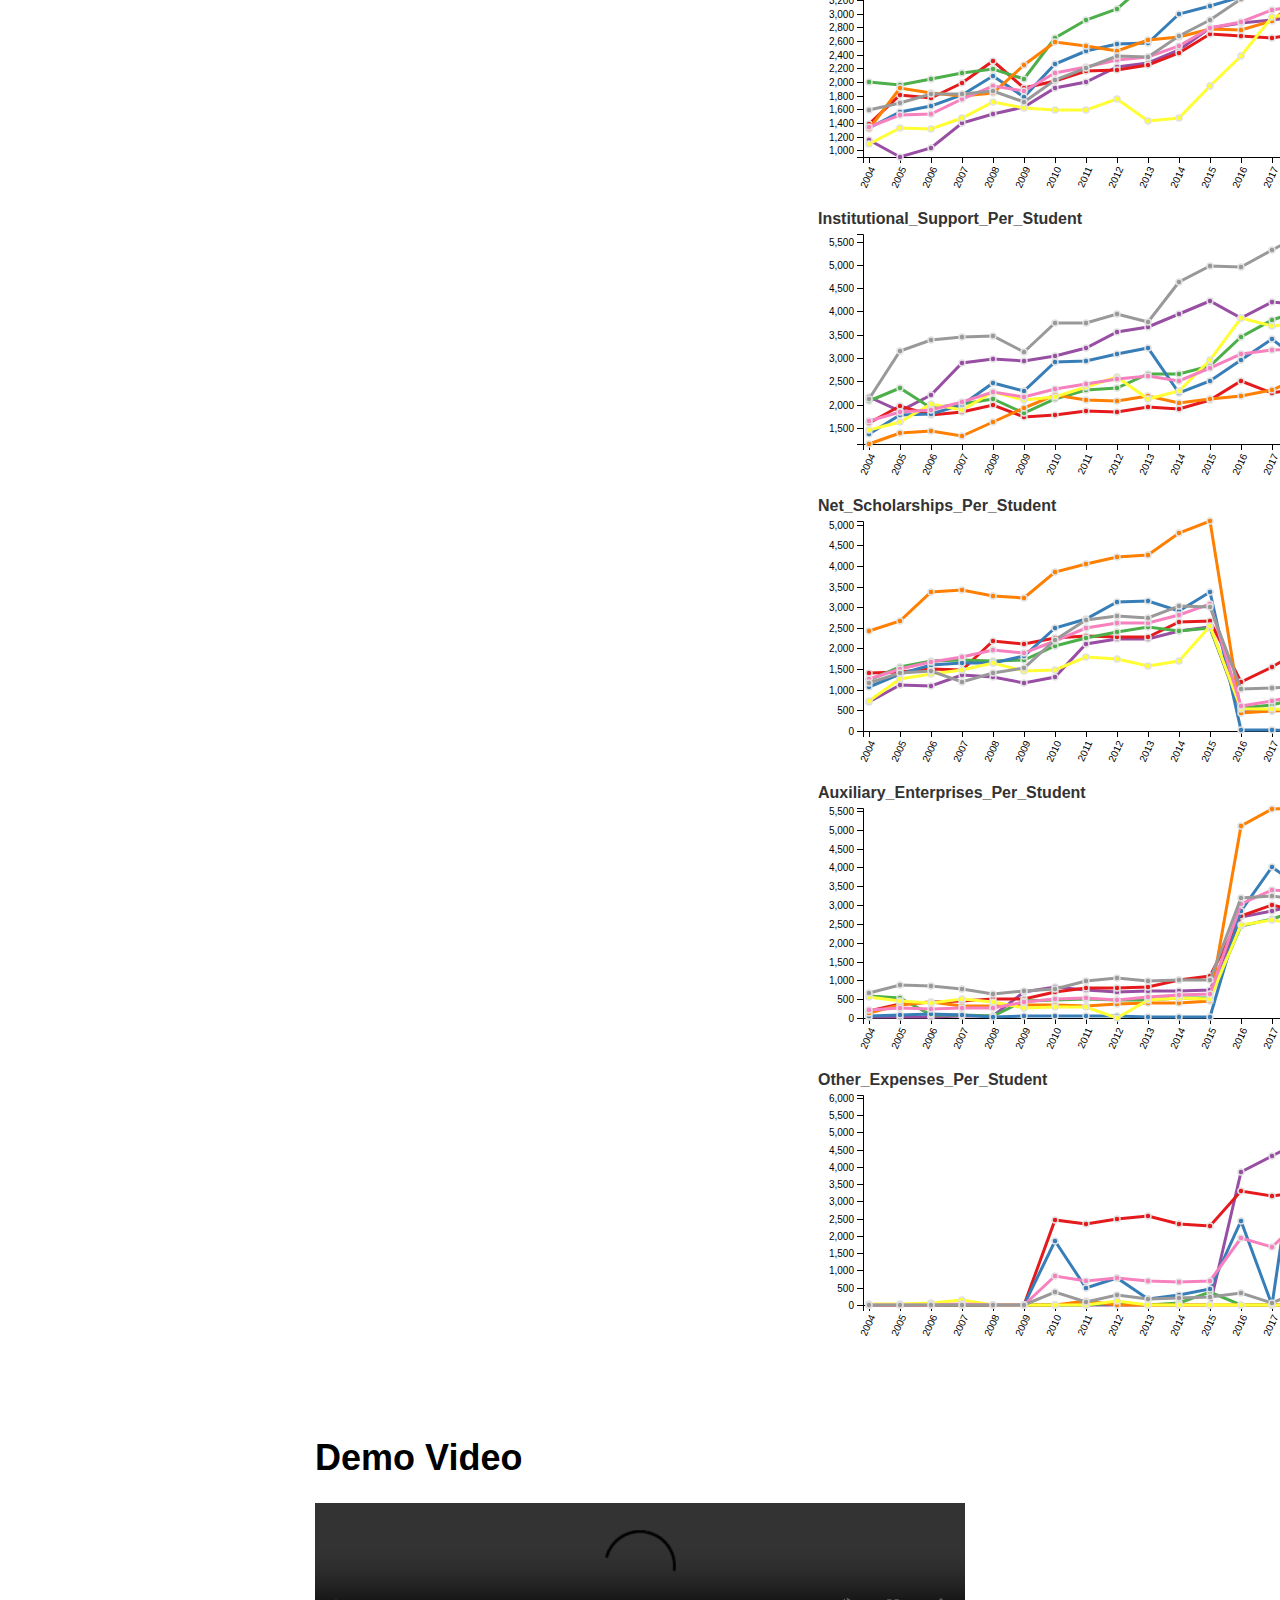
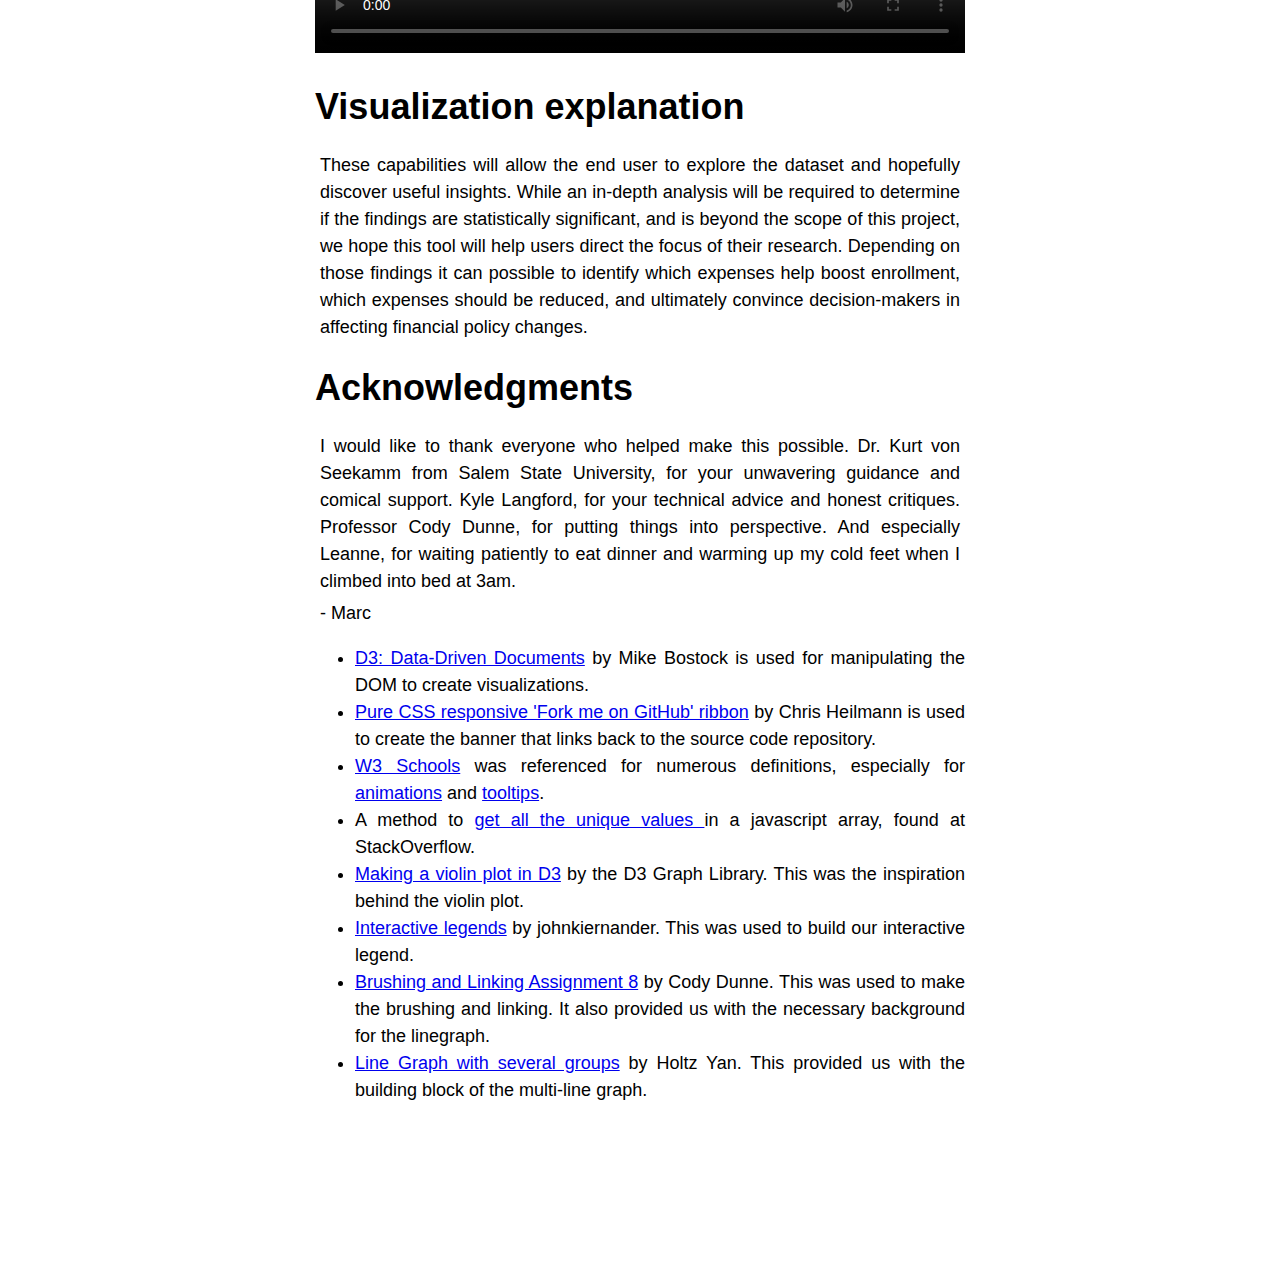
==== commit 7759373d: "typo" ====
--- a/index.html
+++ b/index.html
@@ -262,7 +262,7 @@
 
 		<h1>Acknowledgments</h1>
 		<p>
-			I would like to thank everyone who helped make this possible. Dr. Kurt von Seeksmm from Salem State
+			I would like to thank everyone who helped make this possible. Dr. Kurt von Seekamm from Salem State
 			University, for your unwavering guidance and comical support. Kyle Langford, for your technical advice
 			and honest critiques. Professor Cody Dunne, for putting things into perspective. And especially Leanne,
 			for waiting patiently to eat dinner and warming up my cold feet when I climbed into bed at 3am.
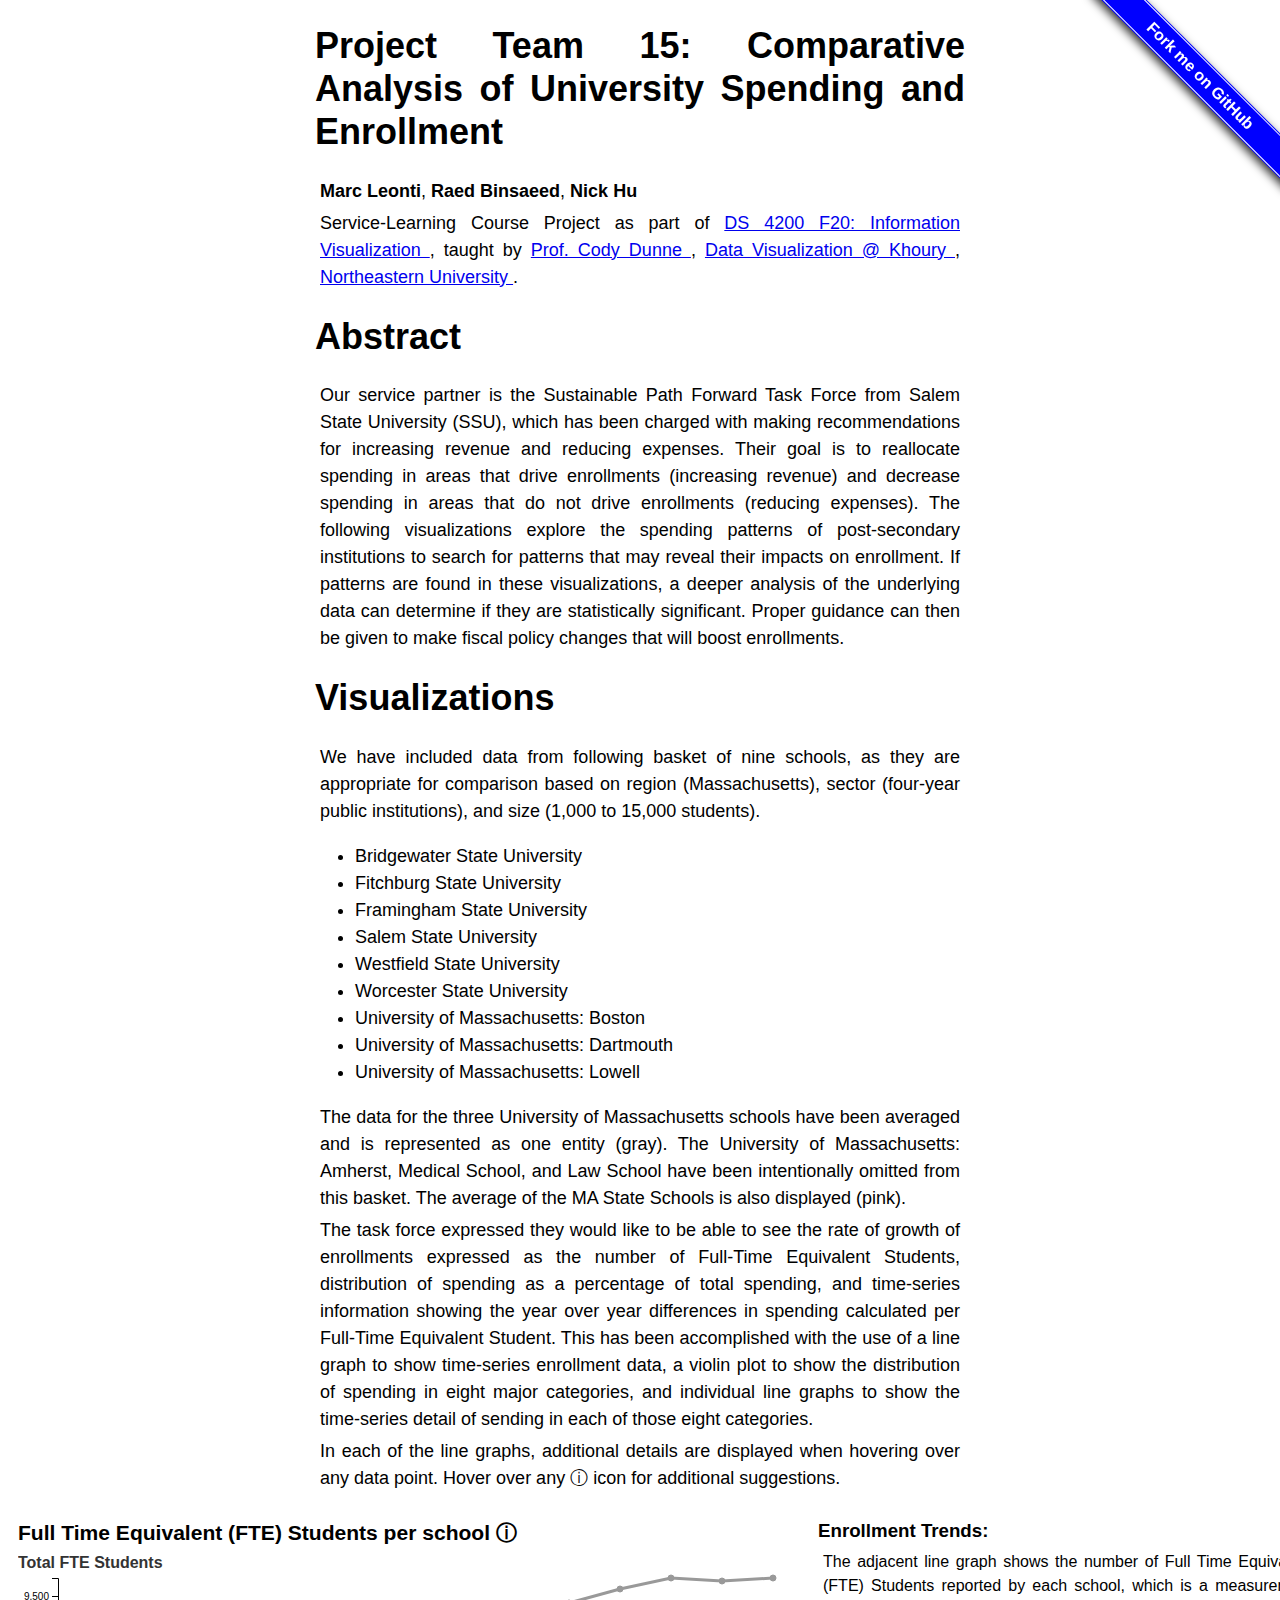
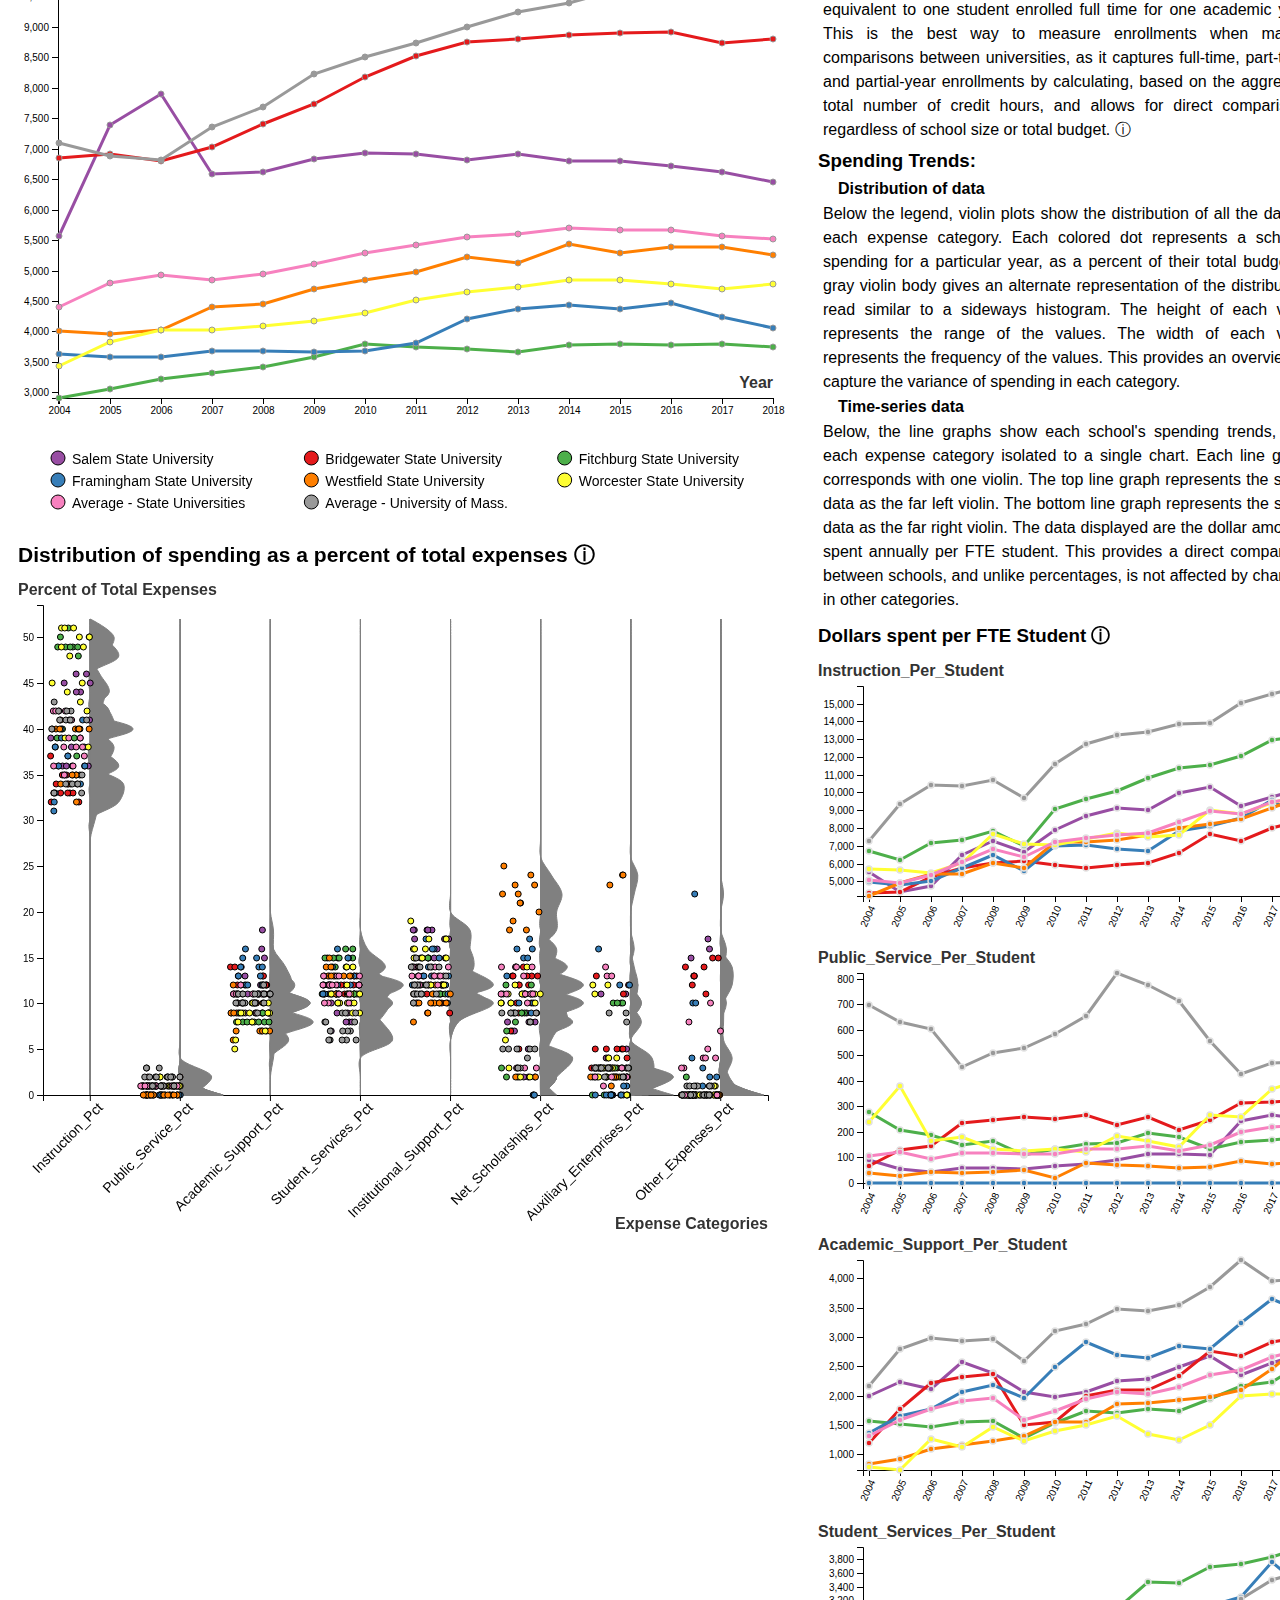
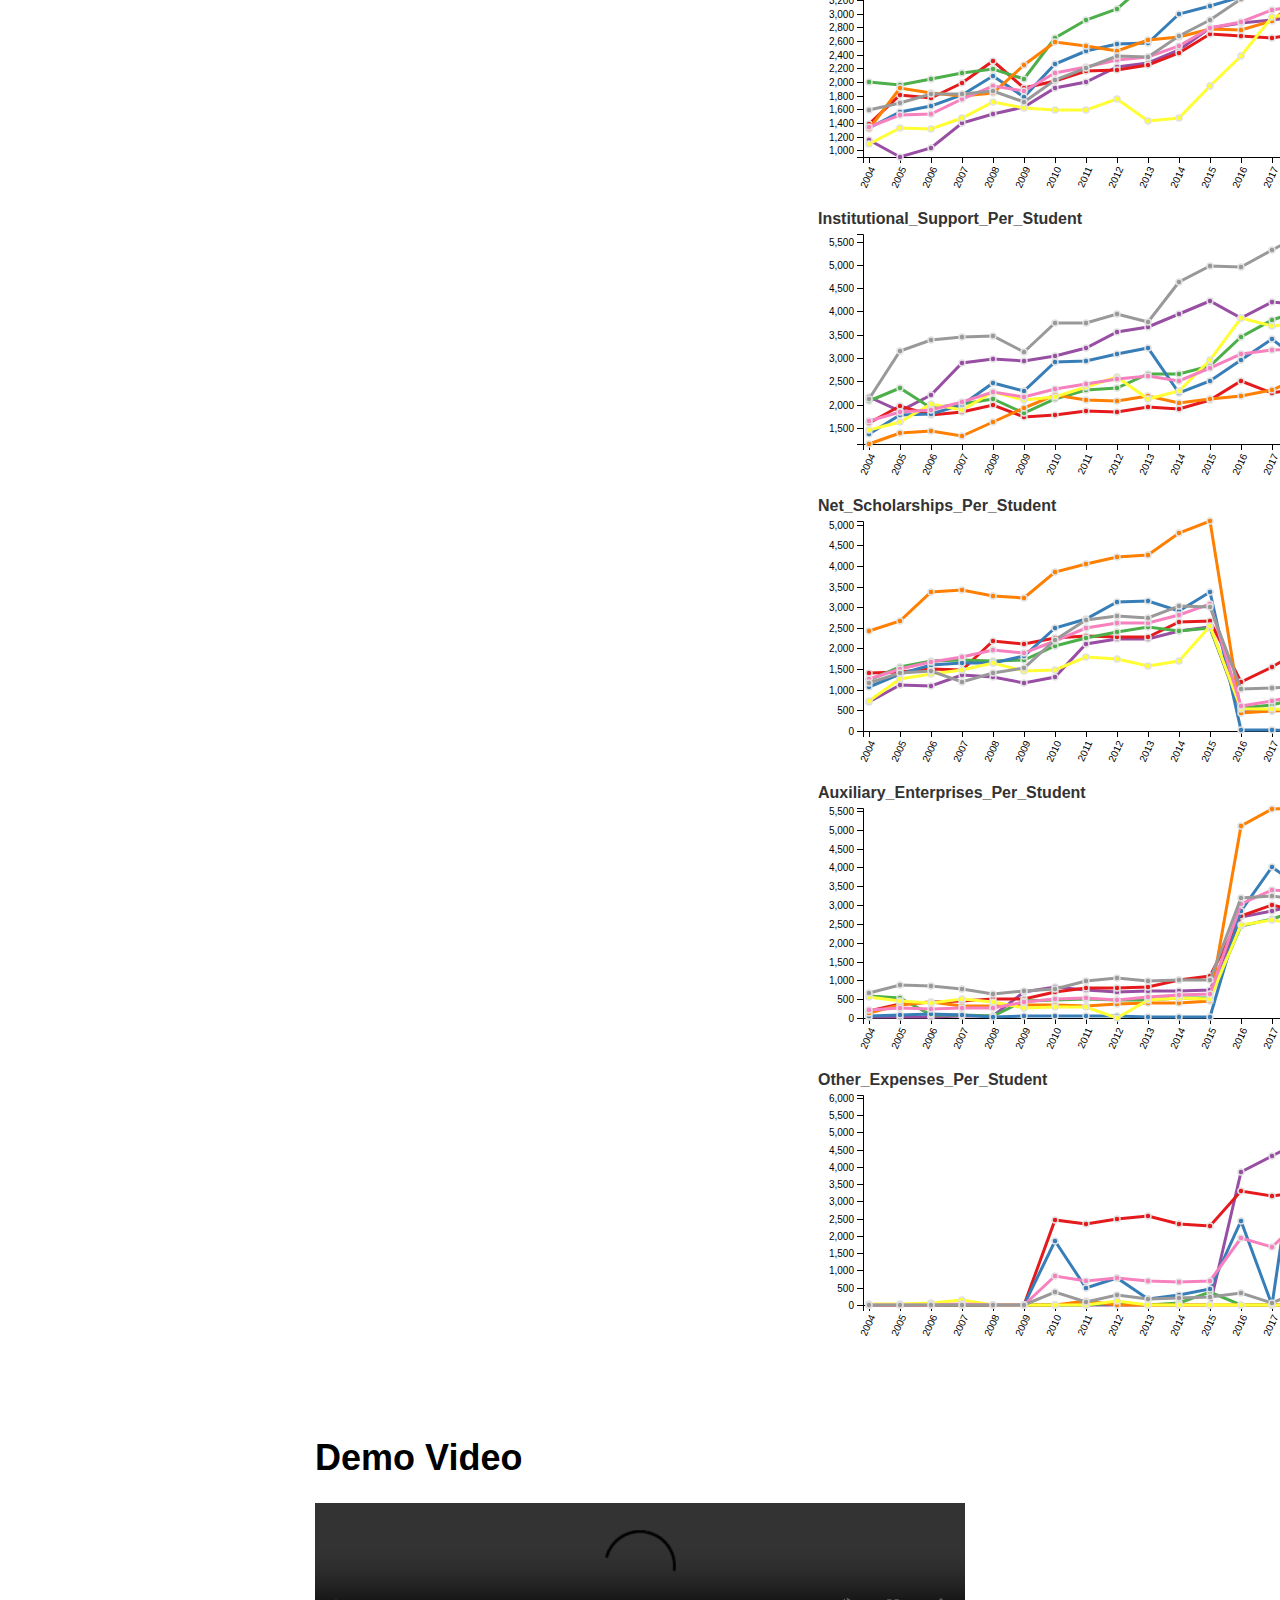
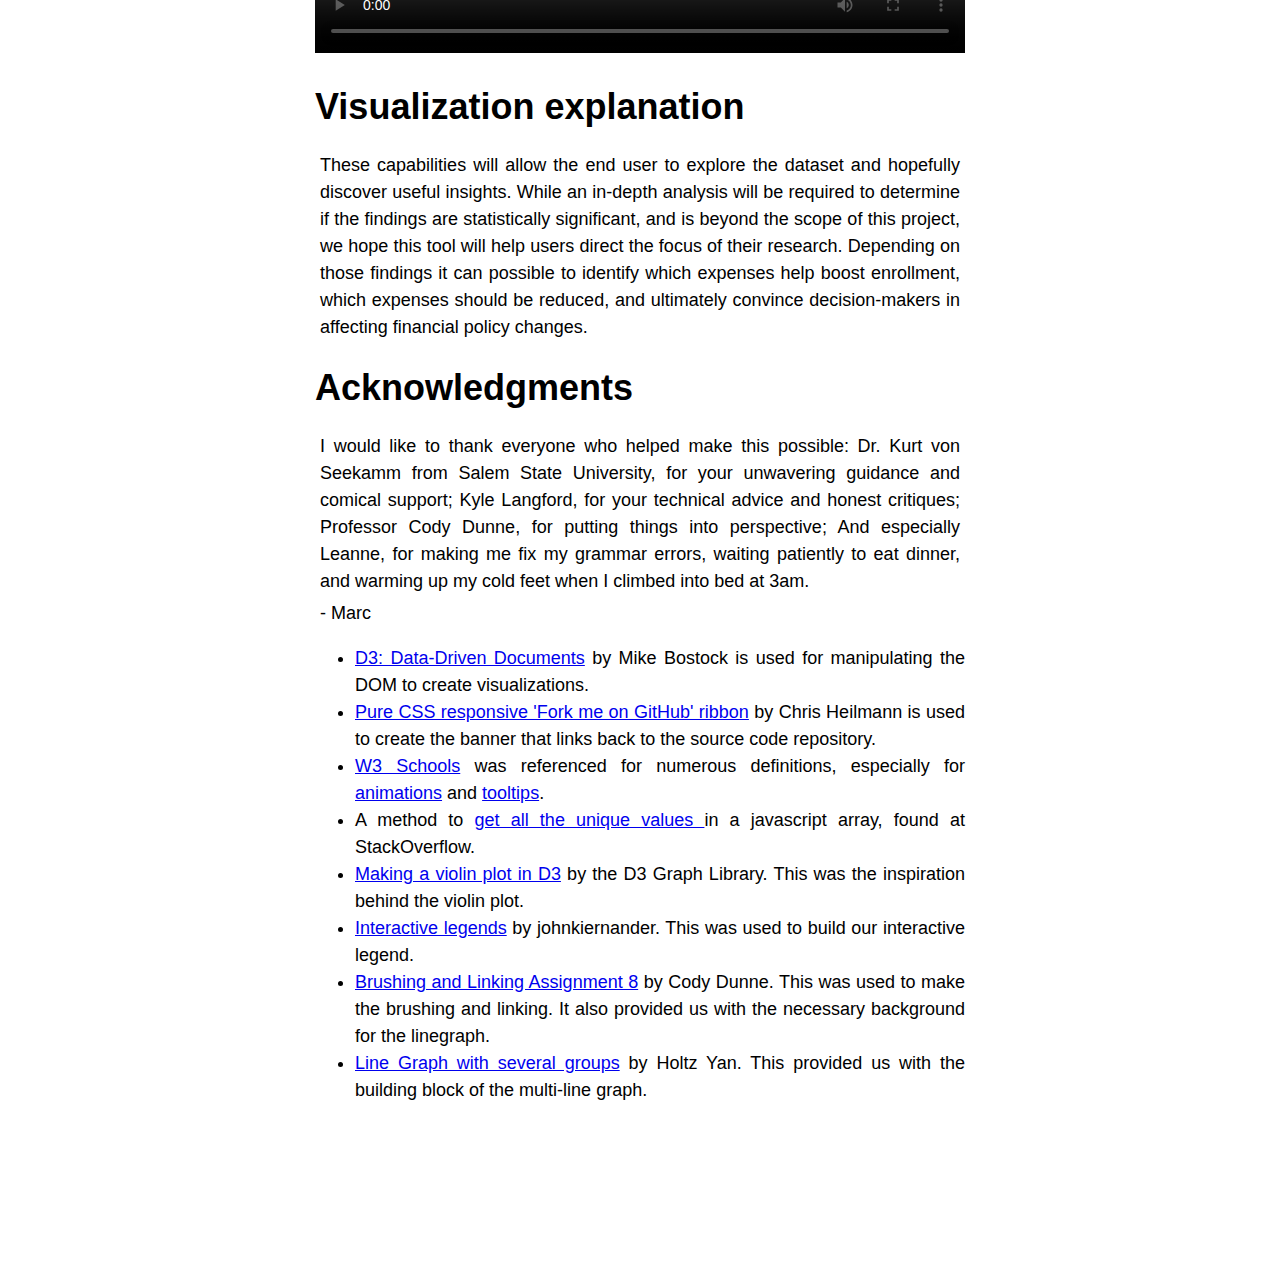
==== commit 758b3eff: "grammar error" ====
--- a/index.html
+++ b/index.html
@@ -262,10 +262,11 @@
 
 		<h1>Acknowledgments</h1>
 		<p>
-			I would like to thank everyone who helped make this possible. Dr. Kurt von Seekamm from Salem State
-			University, for your unwavering guidance and comical support. Kyle Langford, for your technical advice
-			and honest critiques. Professor Cody Dunne, for putting things into perspective. And especially Leanne,
-			for waiting patiently to eat dinner and warming up my cold feet when I climbed into bed at 3am.
+			I would like to thank everyone who helped make this possible: Dr. Kurt von Seekamm from Salem State
+			University, for your unwavering guidance and comical support; Kyle Langford, for your technical advice
+			and honest critiques; Professor Cody Dunne, for putting things into perspective; And especially Leanne,
+			for making me fix my grammar errors, waiting patiently to eat dinner, and warming up my cold feet when
+			I climbed into bed at 3am.
 		</p>
 		<p>- Marc</p>
 		<ul>
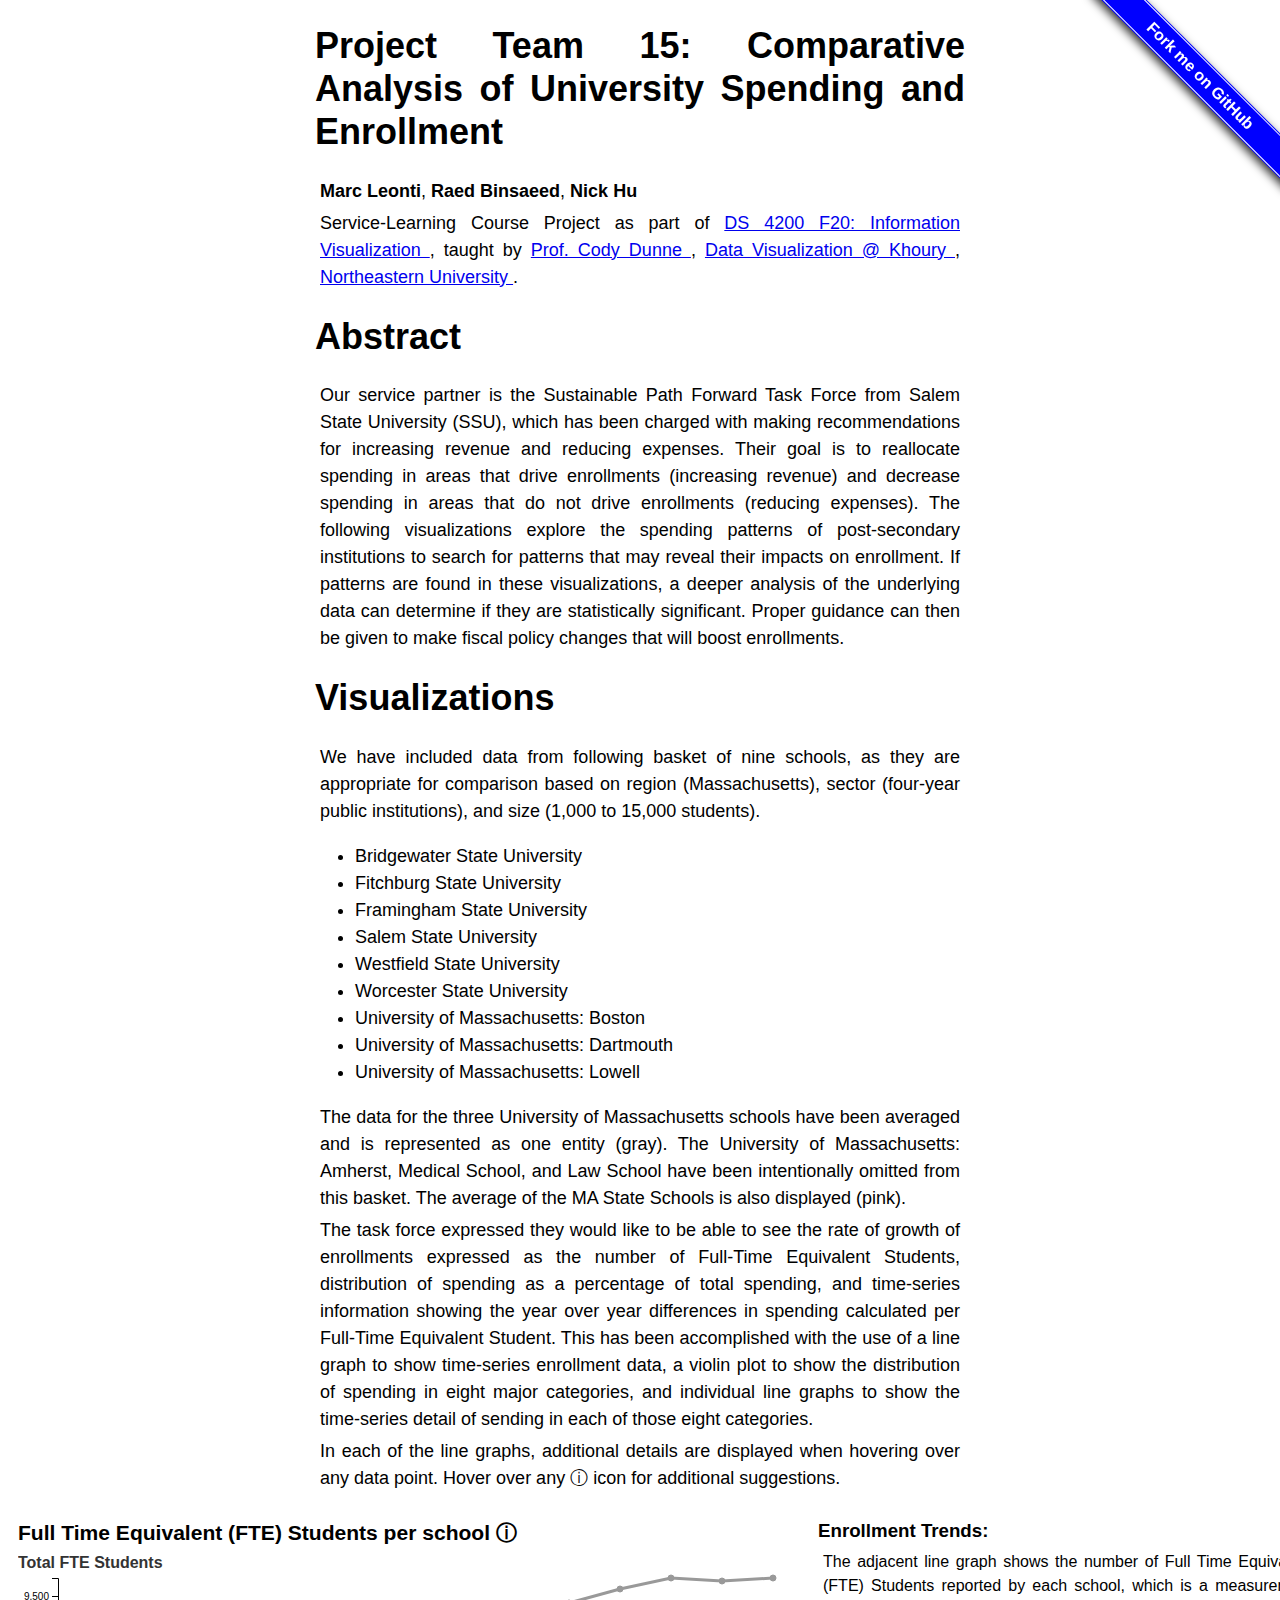
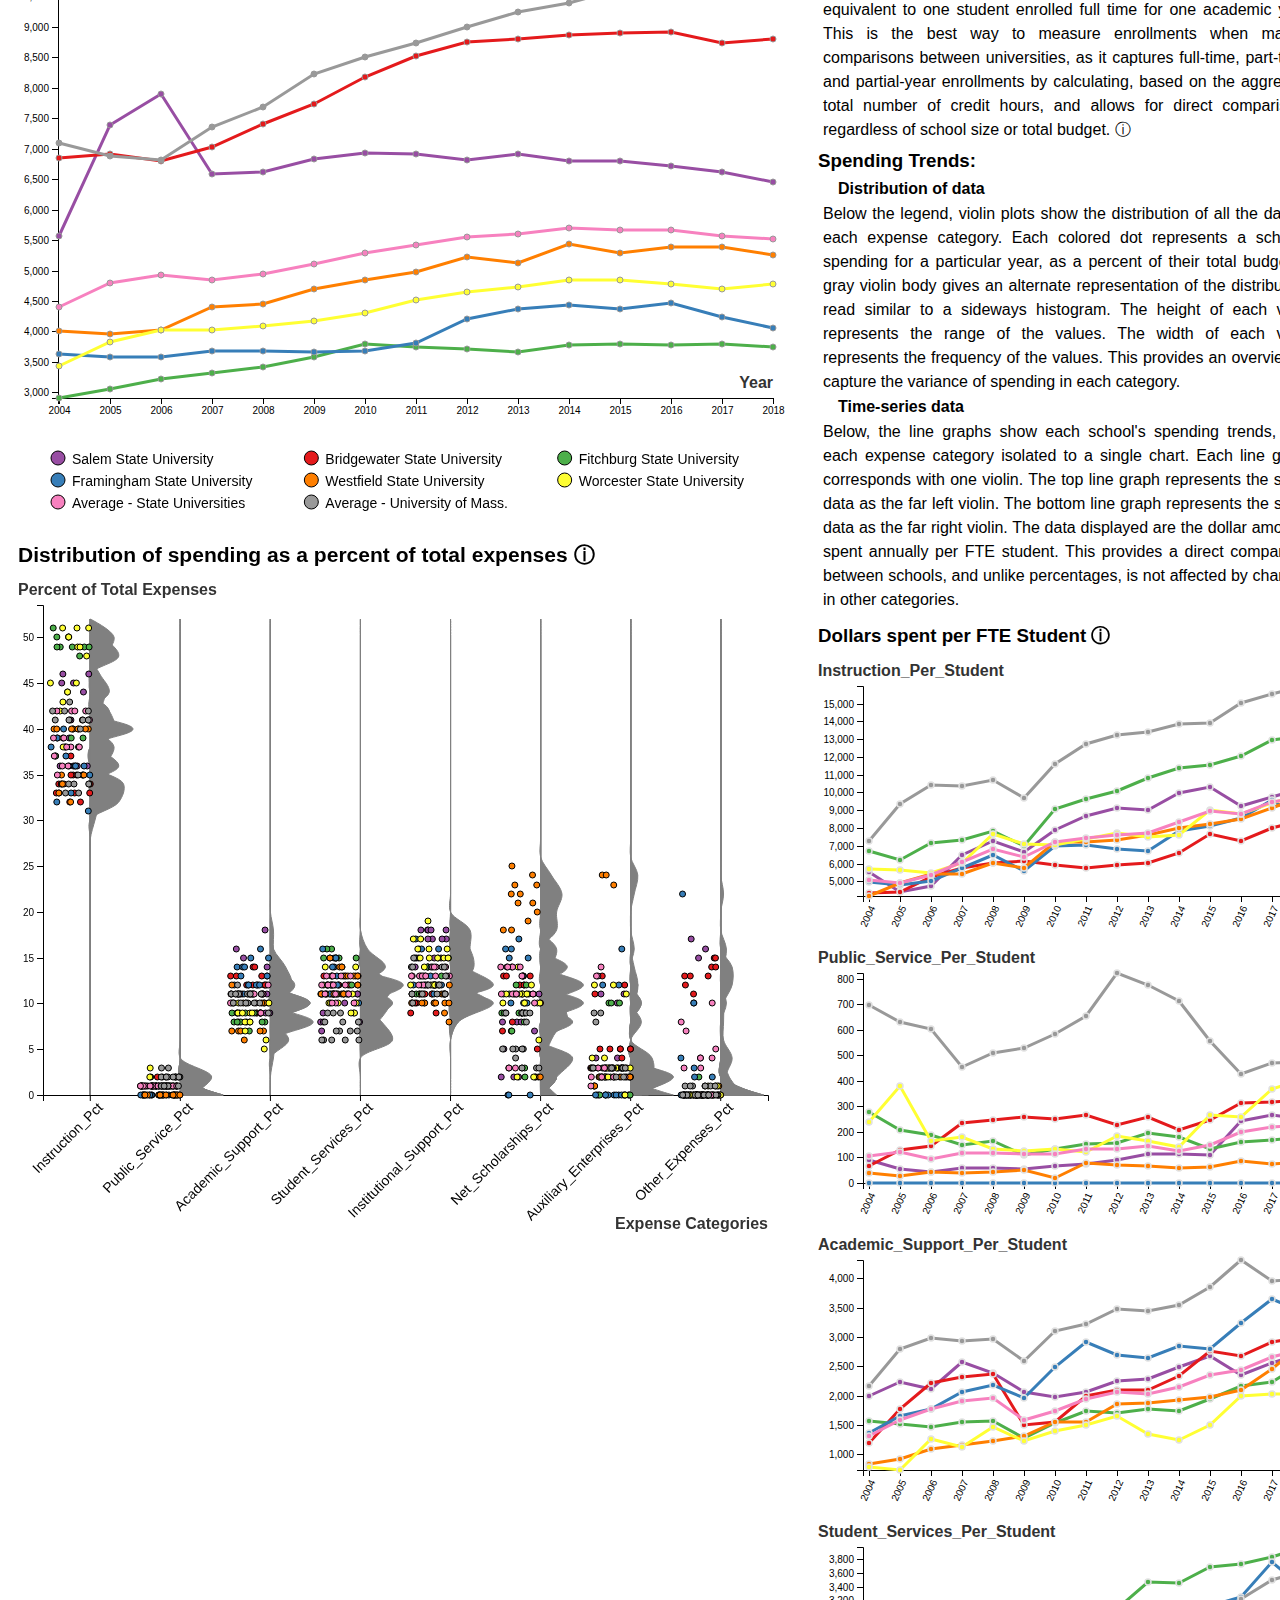
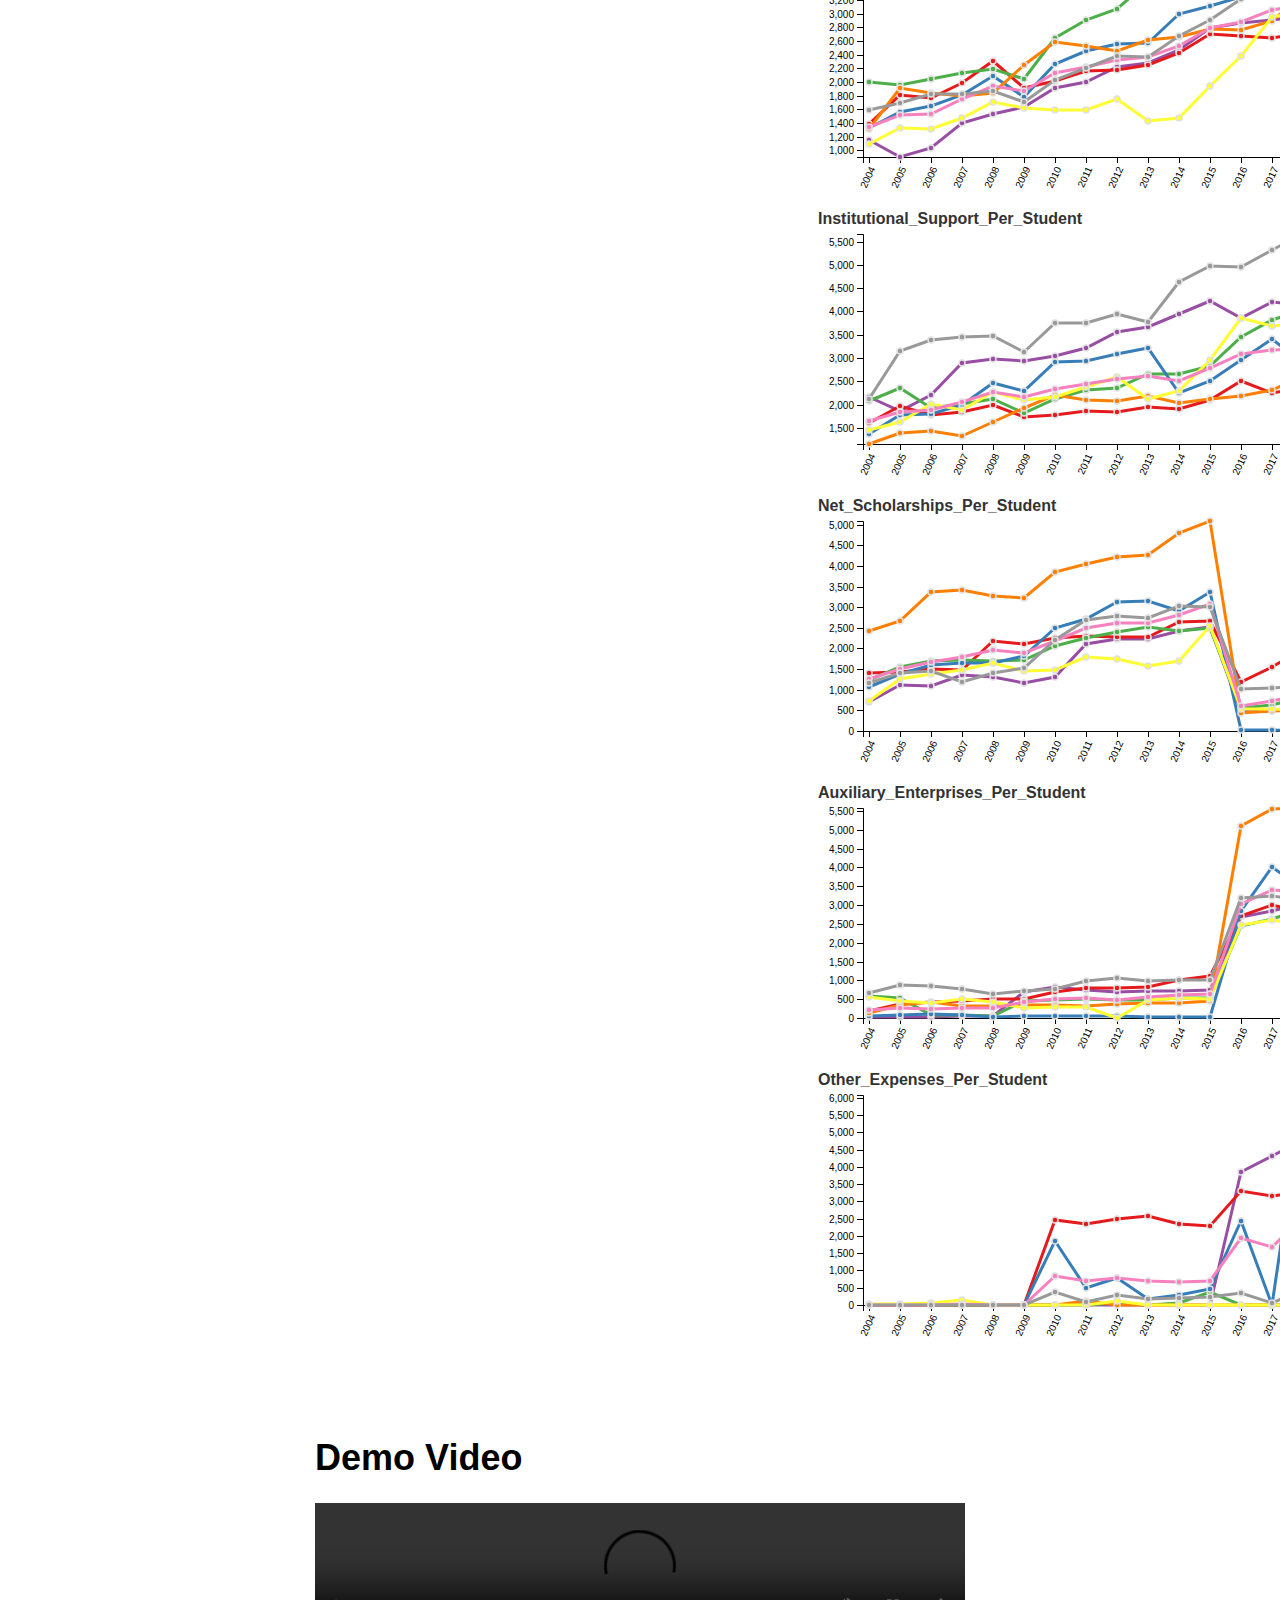
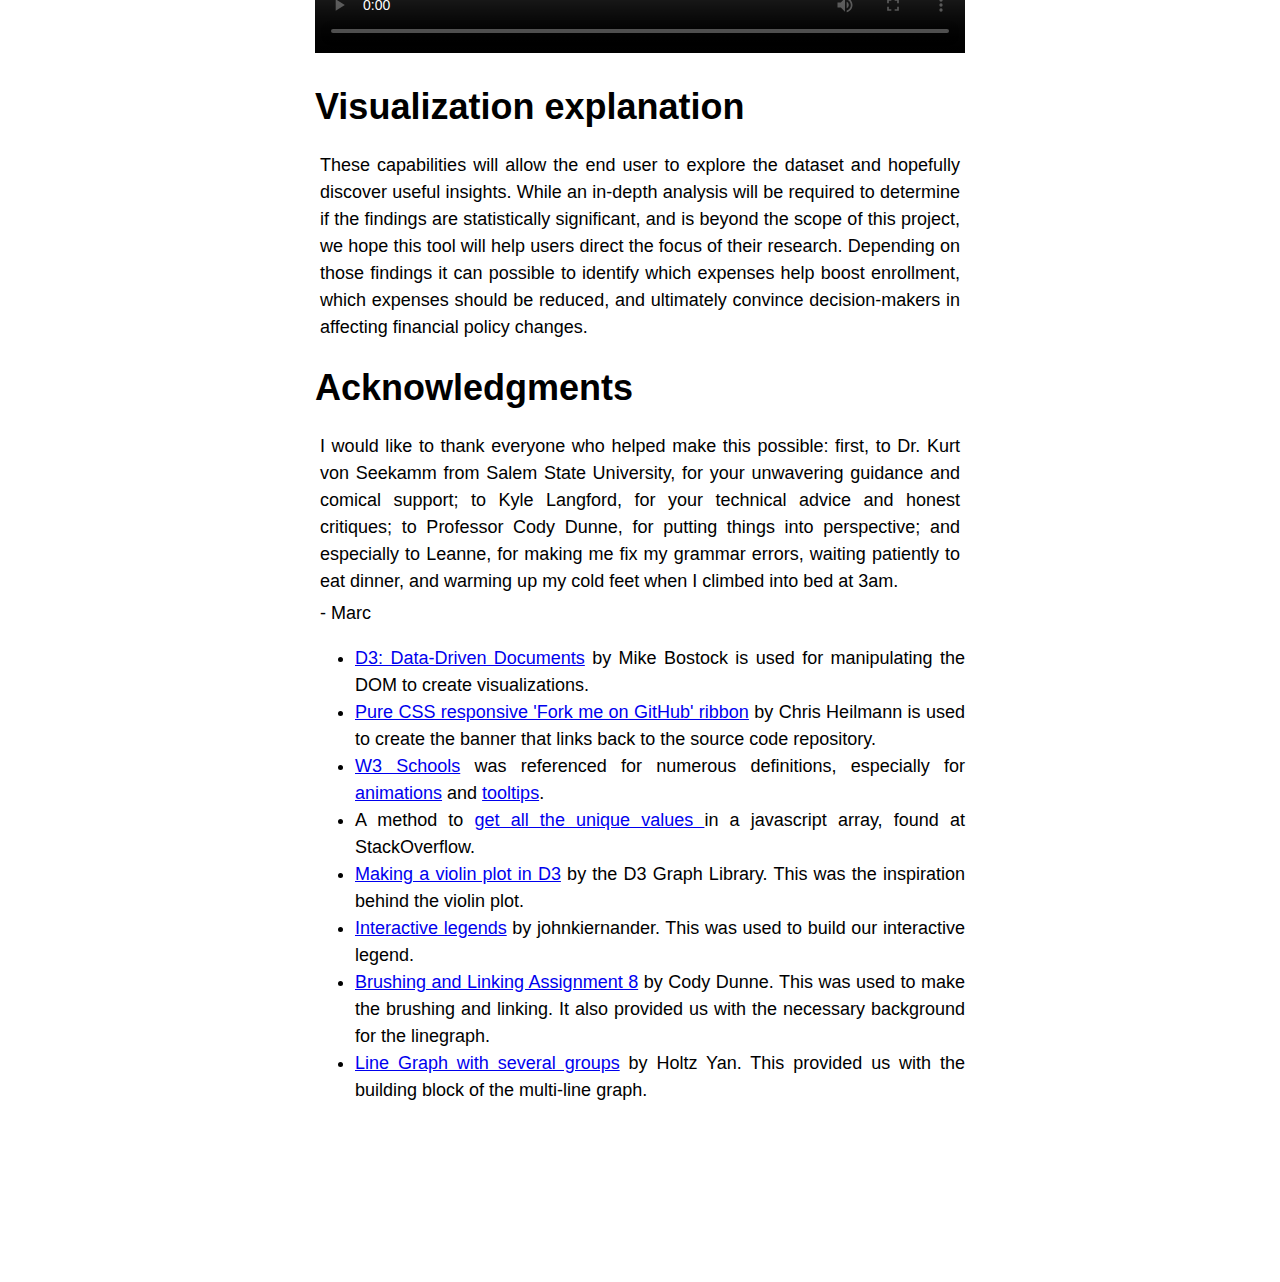
==== commit bc6e674e: "minor grammar fix" ====
--- a/index.html
+++ b/index.html
@@ -262,9 +262,9 @@
 
 		<h1>Acknowledgments</h1>
 		<p>
-			I would like to thank everyone who helped make this possible: Dr. Kurt von Seekamm from Salem State
-			University, for your unwavering guidance and comical support; Kyle Langford, for your technical advice
-			and honest critiques; Professor Cody Dunne, for putting things into perspective; And especially Leanne,
+			I would like to thank everyone who helped make this possible: first, to Dr. Kurt von Seekamm from Salem State
+			University, for your unwavering guidance and comical support; to Kyle Langford, for your technical advice
+			and honest critiques; to Professor Cody Dunne, for putting things into perspective; and especially to Leanne,
 			for making me fix my grammar errors, waiting patiently to eat dinner, and warming up my cold feet when
 			I climbed into bed at 3am.
 		</p>
